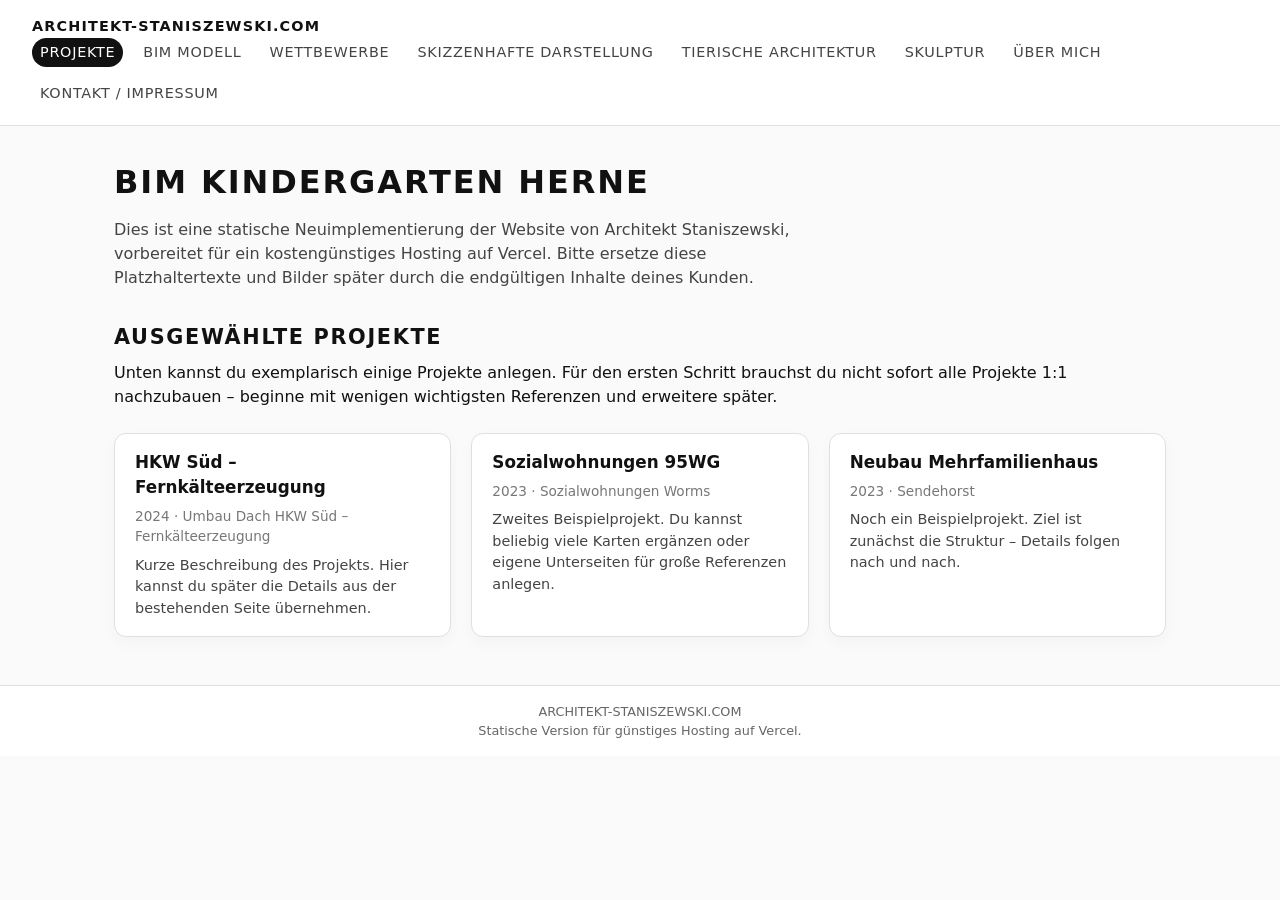
==== index.html @ b16081bb "Initial static site" ====
<!DOCTYPE html>
<html lang="de">
<head>
  <meta charset="UTF-8" />
  <meta name="viewport" content="width=device-width, initial-scale=1" />
  <title>Architekt Staniszewski – BIM Kindergarten Herne</title>
  <link rel="stylesheet" href="styles.css" />
</head>
<body>
  <header class="site-header">
    <div class="logo">ARCHITEKT-STANISZEWSKI.COM</div>
    <nav class="main-nav">
      <a href="index.html" class="active">Projekte</a>
      <a href="bim-modell.html">BIM Modell</a>
      <a href="wettbewerbe.html">Wettbewerbe</a>
      <a href="skizzenhafte-darstellung.html">Skizzenhafte Darstellung</a>
      <a href="tierische-architektur.html">Tierische Architektur</a>
      <a href="skulptur.html">Skulptur</a>
      <a href="ueber-mich.html">Über mich</a>
      <a href="kontakt-impressum.html">Kontakt / Impressum</a>
    </nav>
  </header>

  <main class="content">
    <section class="hero">
      <h1>BIM Kindergarten Herne</h1>
      <p>
        Dies ist eine statische Neuimplementierung der Website von Architekt
        Staniszewski, vorbereitet für ein kostengünstiges Hosting auf Vercel.
        Bitte ersetze diese Platzhaltertexte und Bilder später durch die
        endgültigen Inhalte deines Kunden.
      </p>
    </section>

    <section class="projects-intro">
      <h2>Ausgewählte Projekte</h2>
      <p>
        Unten kannst du exemplarisch einige Projekte anlegen. Für den ersten
        Schritt brauchst du nicht sofort alle Projekte 1:1 nachzubauen – beginne
        mit wenigen wichtigsten Referenzen und erweitere später.
      </p>
    </section>

    <section class="projects-grid">
      <article class="project-card">
        <h3>HKW Süd – Fernkälteerzeugung</h3>
        <p class="project-meta">2024 · Umbau Dach HKW Süd – Fernkälteerzeugung</p>
        <p class="project-description">
          Kurze Beschreibung des Projekts. Hier kannst du später die Details
          aus der bestehenden Seite übernehmen.
        </p>
      </article>

      <article class="project-card">
        <h3>Sozialwohnungen 95WG</h3>
        <p class="project-meta">2023 · Sozialwohnungen Worms</p>
        <p class="project-description">
          Zweites Beispielprojekt. Du kannst beliebig viele Karten ergänzen oder
          eigene Unterseiten für große Referenzen anlegen.
        </p>
      </article>

      <article class="project-card">
        <h3>Neubau Mehrfamilienhaus</h3>
        <p class="project-meta">2023 · Sendehorst</p>
        <p class="project-description">
          Noch ein Beispielprojekt. Ziel ist zunächst die Struktur – Details
          folgen nach und nach.
        </p>
      </article>
    </section>
  </main>

  <footer class="site-footer">
    <p>ARCHITEKT-STANISZEWSKI.COM</p>
    <p>Statische Version für günstiges Hosting auf Vercel.</p>
  </footer>
</body>
</html>
---- styles.css ----
* {
  box-sizing: border-box;
  margin: 0;
  padding: 0;
}

body {
  font-family: system-ui, -apple-system, BlinkMacSystemFont, "Segoe UI", sans-serif;
  line-height: 1.5;
  color: #111;
  background: #fafafa;
}

.site-header {
  display: flex;
  flex-wrap: wrap;
  align-items: center;
  justify-content: space-between;
  padding: 1rem 2rem;
  background: #ffffff;
  border-bottom: 1px solid #e0e0e0;
  position: sticky;
  top: 0;
  z-index: 50;
}

.logo {
  font-weight: 700;
  letter-spacing: 0.08em;
  font-size: 0.9rem;
}

.main-nav {
  display: flex;
  flex-wrap: wrap;
  gap: 0.75rem;
}

.main-nav a {
  text-decoration: none;
  color: #444;
  font-size: 0.9rem;
  text-transform: uppercase;
  letter-spacing: 0.05em;
  padding: 0.25rem 0.5rem;
  border-radius: 999px;
  transition: background 0.15s ease, color 0.15s ease;
}

.main-nav a:hover {
  background: #111;
  color: #fff;
}

.main-nav a.active {
  background: #111;
  color: #fff;
}

.content {
  max-width: 1100px;
  margin: 2rem auto 3rem;
  padding: 0 1.5rem;
}

.hero {
  margin-bottom: 2rem;
}

.hero h1 {
  font-size: 2rem;
  margin-bottom: 0.75rem;
  text-transform: uppercase;
  letter-spacing: 0.06em;
}

.hero p {
  max-width: 700px;
  color: #444;
}

.projects-intro {
  margin-bottom: 1.5rem;
}

.projects-intro h2 {
  font-size: 1.3rem;
  margin-bottom: 0.5rem;
  text-transform: uppercase;
  letter-spacing: 0.08em;
}

.projects-grid {
  display: grid;
  grid-template-columns: repeat(auto-fit, minmax(260px, 1fr));
  gap: 1.25rem;
}

.project-card {
  background: #ffffff;
  border-radius: 0.75rem;
  padding: 1rem 1.25rem;
  border: 1px solid #e0e0e0;
  box-shadow: 0 6px 16px rgba(0, 0, 0, 0.03);
}

.project-card h3 {
  font-size: 1.05rem;
  margin-bottom: 0.35rem;
}

.project-meta {
  font-size: 0.85rem;
  color: #777;
  margin-bottom: 0.5rem;
}

.project-description {
  font-size: 0.9rem;
  color: #444;
}

.site-footer {
  border-top: 1px solid #e0e0e0;
  padding: 1rem 2rem;
  text-align: center;
  font-size: 0.8rem;
  color: #666;
  background: #ffffff;
}

@media (max-width: 700px) {
  .site-header {
    flex-direction: column;
    align-items: flex-start;
    gap: 0.75rem;
  }

  .content {
    padding: 0 1rem;
  }
}
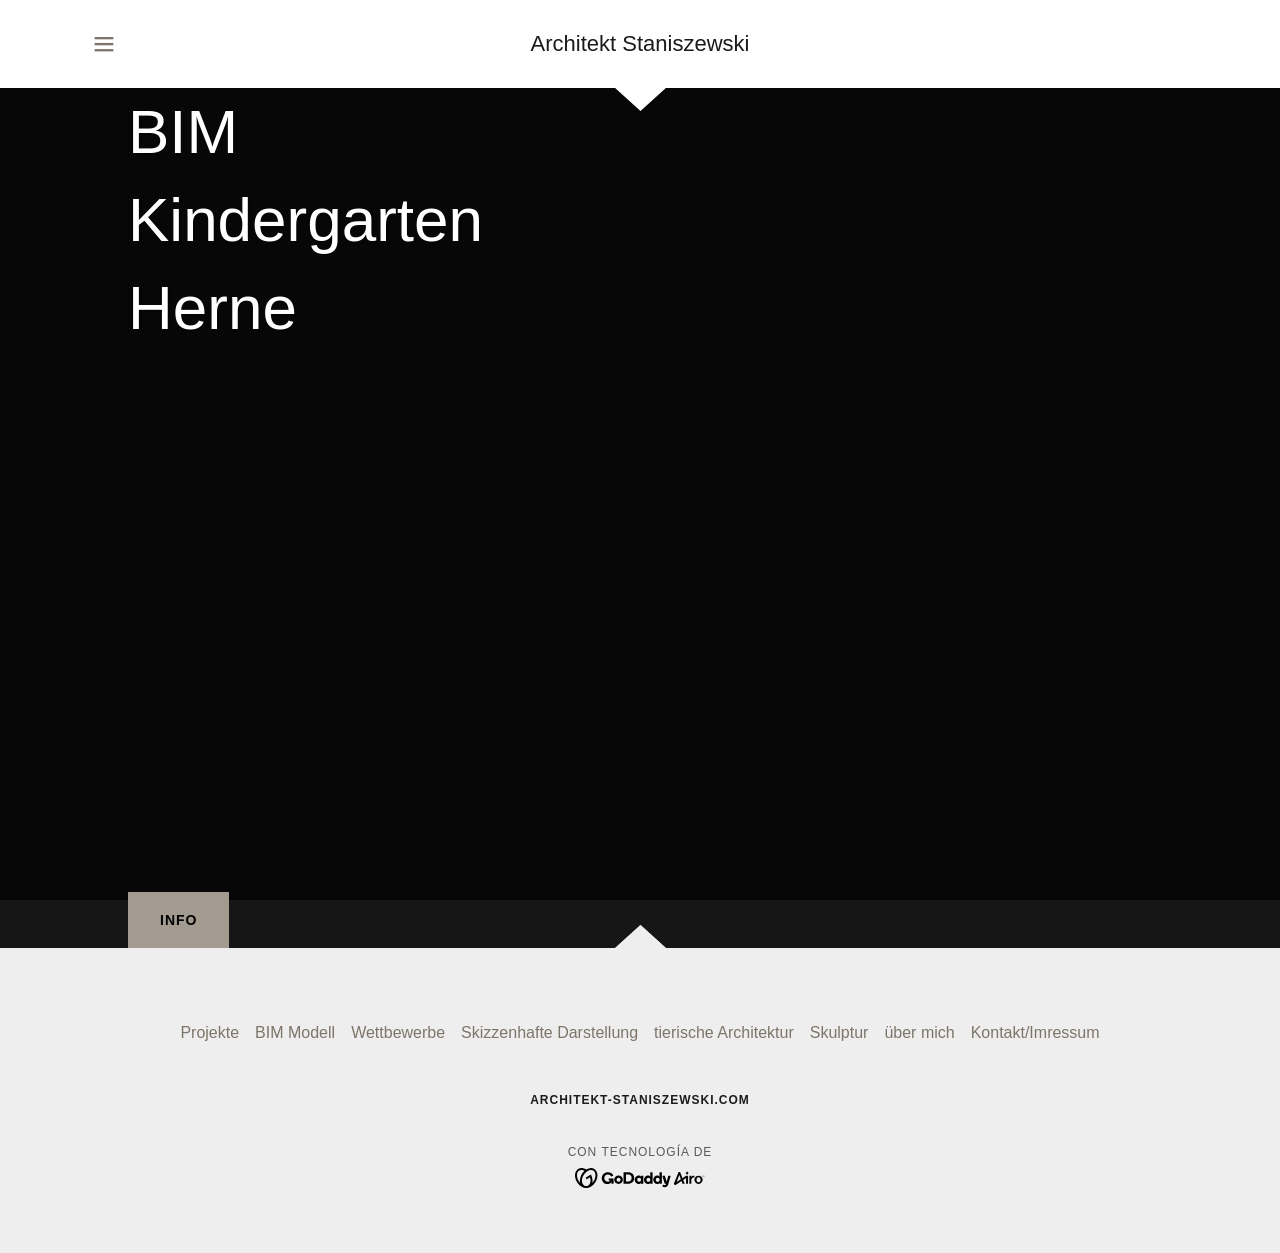
==== commit f1f035f1: "Exact GoDaddy copy: all 11 pages with fixed nav links, hash fragments, removed manifest" ====
--- a/index.html
+++ b/index.html
@@ -1,79 +1,563 @@
-<!DOCTYPE html>
-<html lang="de">
-<head>
-  <meta charset="UTF-8" />
-  <meta name="viewport" content="width=device-width, initial-scale=1" />
-  <title>Architekt Staniszewski – BIM Kindergarten Herne</title>
-  <link rel="stylesheet" href="styles.css" />
-</head>
-<body>
-  <header class="site-header">
-    <div class="logo">ARCHITEKT-STANISZEWSKI.COM</div>
-    <nav class="main-nav">
-      <a href="index.html" class="active">Projekte</a>
-      <a href="bim-modell.html">BIM Modell</a>
-      <a href="wettbewerbe.html">Wettbewerbe</a>
-      <a href="skizzenhafte-darstellung.html">Skizzenhafte Darstellung</a>
-      <a href="tierische-architektur.html">Tierische Architektur</a>
-      <a href="skulptur.html">Skulptur</a>
-      <a href="ueber-mich.html">Über mich</a>
-      <a href="kontakt-impressum.html">Kontakt / Impressum</a>
-    </nav>
-  </header>
-
-  <main class="content">
-    <section class="hero">
-      <h1>BIM Kindergarten Herne</h1>
-      <p>
-        Dies ist eine statische Neuimplementierung der Website von Architekt
-        Staniszewski, vorbereitet für ein kostengünstiges Hosting auf Vercel.
-        Bitte ersetze diese Platzhaltertexte und Bilder später durch die
-        endgültigen Inhalte deines Kunden.
-      </p>
-    </section>
-
-    <section class="projects-intro">
-      <h2>Ausgewählte Projekte</h2>
-      <p>
-        Unten kannst du exemplarisch einige Projekte anlegen. Für den ersten
-        Schritt brauchst du nicht sofort alle Projekte 1:1 nachzubauen – beginne
-        mit wenigen wichtigsten Referenzen und erweitere später.
-      </p>
-    </section>
-
-    <section class="projects-grid">
-      <article class="project-card">
-        <h3>HKW Süd – Fernkälteerzeugung</h3>
-        <p class="project-meta">2024 · Umbau Dach HKW Süd – Fernkälteerzeugung</p>
-        <p class="project-description">
-          Kurze Beschreibung des Projekts. Hier kannst du später die Details
-          aus der bestehenden Seite übernehmen.
-        </p>
-      </article>
-
-      <article class="project-card">
-        <h3>Sozialwohnungen 95WG</h3>
-        <p class="project-meta">2023 · Sozialwohnungen Worms</p>
-        <p class="project-description">
-          Zweites Beispielprojekt. Du kannst beliebig viele Karten ergänzen oder
-          eigene Unterseiten für große Referenzen anlegen.
-        </p>
-      </article>
-
-      <article class="project-card">
-        <h3>Neubau Mehrfamilienhaus</h3>
-        <p class="project-meta">2023 · Sendehorst</p>
-        <p class="project-description">
-          Noch ein Beispielprojekt. Ziel ist zunächst die Struktur – Details
-          folgen nach und nach.
-        </p>
-      </article>
-    </section>
-  </main>
-
-  <footer class="site-footer">
-    <p>ARCHITEKT-STANISZEWSKI.COM</p>
-    <p>Statische Version für günstiges Hosting auf Vercel.</p>
-  </footer>
-</body>
-</html>
+<!DOCTYPE html><html lang="es-ES"><head><link rel="icon" href="//img1.wsimg.com/isteam/ip/f9594e06-987f-47bd-8478-081e8363dd41/favicon/66b28537-8ebb-4f25-be2c-9a5415db8429.jpg/:/rs=w:16,h:16,m" sizes="16x16"/><link rel="icon" href="//img1.wsimg.com/isteam/ip/f9594e06-987f-47bd-8478-081e8363dd41/favicon/66b28537-8ebb-4f25-be2c-9a5415db8429.jpg/:/rs=w:24,h:24,m" sizes="24x24"/><link rel="icon" href="//img1.wsimg.com/isteam/ip/f9594e06-987f-47bd-8478-081e8363dd41/favicon/66b28537-8ebb-4f25-be2c-9a5415db8429.jpg/:/rs=w:32,h:32,m" sizes="32x32"/><link rel="icon" href="//img1.wsimg.com/isteam/ip/f9594e06-987f-47bd-8478-081e8363dd41/favicon/66b28537-8ebb-4f25-be2c-9a5415db8429.jpg/:/rs=w:48,h:48,m" sizes="48x48"/><link rel="icon" href="//img1.wsimg.com/isteam/ip/f9594e06-987f-47bd-8478-081e8363dd41/favicon/66b28537-8ebb-4f25-be2c-9a5415db8429.jpg/:/rs=w:64,h:64,m" sizes="64x64"/><meta charSet="utf-8"/><meta http-equiv="X-UA-Compatible" content="IE=edge"/><meta name="viewport" content="width=device-width, initial-scale=1"/><title>Architekt- architekt-staniszewski.com</title><meta name="description" content="Architekt, Bildhauer, Zeichner"/><meta name="author" content="architekt-staniszewski.com"/><meta name="generator" content="Starfield Technologies; Go Daddy Website Builder 8.0.0000"/><link rel="apple-touch-icon" sizes="57x57" href="//img1.wsimg.com/isteam/ip/f9594e06-987f-47bd-8478-081e8363dd41/favicon/66b28537-8ebb-4f25-be2c-9a5415db8429.jpg/:/rs=w:57,h:57,m"/><link rel="apple-touch-icon" sizes="60x60" href="//img1.wsimg.com/isteam/ip/f9594e06-987f-47bd-8478-081e8363dd41/favicon/66b28537-8ebb-4f25-be2c-9a5415db8429.jpg/:/rs=w:60,h:60,m"/><link rel="apple-touch-icon" sizes="72x72" href="//img1.wsimg.com/isteam/ip/f9594e06-987f-47bd-8478-081e8363dd41/favicon/66b28537-8ebb-4f25-be2c-9a5415db8429.jpg/:/rs=w:72,h:72,m"/><link rel="apple-touch-icon" sizes="114x114" href="//img1.wsimg.com/isteam/ip/f9594e06-987f-47bd-8478-081e8363dd41/favicon/66b28537-8ebb-4f25-be2c-9a5415db8429.jpg/:/rs=w:114,h:114,m"/><link rel="apple-touch-icon" sizes="120x120" href="//img1.wsimg.com/isteam/ip/f9594e06-987f-47bd-8478-081e8363dd41/favicon/66b28537-8ebb-4f25-be2c-9a5415db8429.jpg/:/rs=w:120,h:120,m"/><link rel="apple-touch-icon" sizes="144x144" href="//img1.wsimg.com/isteam/ip/f9594e06-987f-47bd-8478-081e8363dd41/favicon/66b28537-8ebb-4f25-be2c-9a5415db8429.jpg/:/rs=w:144,h:144,m"/><link rel="apple-touch-icon" sizes="152x152" href="//img1.wsimg.com/isteam/ip/f9594e06-987f-47bd-8478-081e8363dd41/favicon/66b28537-8ebb-4f25-be2c-9a5415db8429.jpg/:/rs=w:152,h:152,m"/><link rel="apple-touch-icon" sizes="180x180" href="//img1.wsimg.com/isteam/ip/f9594e06-987f-47bd-8478-081e8363dd41/favicon/66b28537-8ebb-4f25-be2c-9a5415db8429.jpg/:/rs=w:180,h:180,m"/><meta property="og:url" content="https://architekt-staniszewski.com/%2B"/>
+<meta property="og:site_name" content="Architekt Staniszewski"/>
+<meta property="og:title" content="Architekt Staniszewski"/>
+<meta property="og:description" content="Architekt, Bildhauer, Zeichner"/>
+<meta property="og:type" content="website"/>
+<meta property="og:image" content="https://img1.wsimg.com/isteam/ip/f9594e06-987f-47bd-8478-081e8363dd41/WIDOK%20Z%20G%C3%83%C2%93RY%20Z%20PRZEZROCZYSTOSCIA.png"/>
+<meta property="og:locale" content="es_ES"/>
+<meta name="twitter:card" content="summary"/>
+<meta name="twitter:title" content="Architekt Staniszewski"/>
+<meta name="twitter:description" content="BIM Kindergarten Herne
+
+
+
+
+
+
+"/>
+<meta name="twitter:image" content="https://img1.wsimg.com/isteam/ip/f9594e06-987f-47bd-8478-081e8363dd41/WIDOK%20Z%20G%C3%83%C2%93RY%20Z%20PRZEZROCZYSTOSCIA.png"/>
+<meta name="twitter:image:alt" content="Architekt Staniszewski"/>
+<meta name="theme-color" content="#a39b90"/><style data-inline-fonts>/* cyrillic-ext */
+@font-face {
+  font-family: 'Fjalla One';
+  font-style: normal;
+  font-weight: 400;
+  font-display: swap;
+  src: url(https://img1.wsimg.com/gfonts/s/fjallaone/v16/Yq6R-LCAWCX3-6Ky7FAFrOx6kigt.woff2) format('woff2');
+  unicode-range: U+0460-052F, U+1C80-1C8A, U+20B4, U+2DE0-2DFF, U+A640-A69F, U+FE2E-FE2F;
+}
+/* vietnamese */
+@font-face {
+  font-family: 'Fjalla One';
+  font-style: normal;
+  font-weight: 400;
+  font-display: swap;
+  src: url(https://img1.wsimg.com/gfonts/s/fjallaone/v16/Yq6R-LCAWCX3-6Ky7FAFrO56kigt.woff2) format('woff2');
+  unicode-range: U+0102-0103, U+0110-0111, U+0128-0129, U+0168-0169, U+01A0-01A1, U+01AF-01B0, U+0300-0301, U+0303-0304, U+0308-0309, U+0323, U+0329, U+1EA0-1EF9, U+20AB;
+}
+/* latin-ext */
+@font-face {
+  font-family: 'Fjalla One';
+  font-style: normal;
+  font-weight: 400;
+  font-display: swap;
+  src: url(https://img1.wsimg.com/gfonts/s/fjallaone/v16/Yq6R-LCAWCX3-6Ky7FAFrO96kigt.woff2) format('woff2');
+  unicode-range: U+0100-02BA, U+02BD-02C5, U+02C7-02CC, U+02CE-02D7, U+02DD-02FF, U+0304, U+0308, U+0329, U+1D00-1DBF, U+1E00-1E9F, U+1EF2-1EFF, U+2020, U+20A0-20AB, U+20AD-20C0, U+2113, U+2C60-2C7F, U+A720-A7FF;
+}
+/* latin */
+@font-face {
+  font-family: 'Fjalla One';
+  font-style: normal;
+  font-weight: 400;
+  font-display: swap;
+  src: url(https://img1.wsimg.com/gfonts/s/fjallaone/v16/Yq6R-LCAWCX3-6Ky7FAFrOF6kg.woff2) format('woff2');
+  unicode-range: U+0000-00FF, U+0131, U+0152-0153, U+02BB-02BC, U+02C6, U+02DA, U+02DC, U+0304, U+0308, U+0329, U+2000-206F, U+20AC, U+2122, U+2191, U+2193, U+2212, U+2215, U+FEFF, U+FFFD;
+}
+
+/* cyrillic-ext */
+@font-face {
+  font-family: 'Source Sans Pro';
+  font-style: italic;
+  font-weight: 300;
+  font-display: swap;
+  src: url(https://img1.wsimg.com/gfonts/s/sourcesanspro/v23/6xKwdSBYKcSV-LCoeQqfX1RYOo3qPZZMkidh18Smxg.woff2) format('woff2');
+  unicode-range: U+0460-052F, U+1C80-1C8A, U+20B4, U+2DE0-2DFF, U+A640-A69F, U+FE2E-FE2F;
+}
+/* cyrillic */
+@font-face {
+  font-family: 'Source Sans Pro';
+  font-style: italic;
+  font-weight: 300;
+  font-display: swap;
+  src: url(https://img1.wsimg.com/gfonts/s/sourcesanspro/v23/6xKwdSBYKcSV-LCoeQqfX1RYOo3qPZZMkido18Smxg.woff2) format('woff2');
+  unicode-range: U+0301, U+0400-045F, U+0490-0491, U+04B0-04B1, U+2116;
+}
+/* greek-ext */
+@font-face {
+  font-family: 'Source Sans Pro';
+  font-style: italic;
+  font-weight: 300;
+  font-display: swap;
+  src: url(https://img1.wsimg.com/gfonts/s/sourcesanspro/v23/6xKwdSBYKcSV-LCoeQqfX1RYOo3qPZZMkidg18Smxg.woff2) format('woff2');
+  unicode-range: U+1F00-1FFF;
+}
+/* greek */
+@font-face {
+  font-family: 'Source Sans Pro';
+  font-style: italic;
+  font-weight: 300;
+  font-display: swap;
+  src: url(https://img1.wsimg.com/gfonts/s/sourcesanspro/v23/6xKwdSBYKcSV-LCoeQqfX1RYOo3qPZZMkidv18Smxg.woff2) format('woff2');
+  unicode-range: U+0370-0377, U+037A-037F, U+0384-038A, U+038C, U+038E-03A1, U+03A3-03FF;
+}
+/* vietnamese */
+@font-face {
+  font-family: 'Source Sans Pro';
+  font-style: italic;
+  font-weight: 300;
+  font-display: swap;
+  src: url(https://img1.wsimg.com/gfonts/s/sourcesanspro/v23/6xKwdSBYKcSV-LCoeQqfX1RYOo3qPZZMkidj18Smxg.woff2) format('woff2');
+  unicode-range: U+0102-0103, U+0110-0111, U+0128-0129, U+0168-0169, U+01A0-01A1, U+01AF-01B0, U+0300-0301, U+0303-0304, U+0308-0309, U+0323, U+0329, U+1EA0-1EF9, U+20AB;
+}
+/* latin-ext */
+@font-face {
+  font-family: 'Source Sans Pro';
+  font-style: italic;
+  font-weight: 300;
+  font-display: swap;
+  src: url(https://img1.wsimg.com/gfonts/s/sourcesanspro/v23/6xKwdSBYKcSV-LCoeQqfX1RYOo3qPZZMkidi18Smxg.woff2) format('woff2');
+  unicode-range: U+0100-02BA, U+02BD-02C5, U+02C7-02CC, U+02CE-02D7, U+02DD-02FF, U+0304, U+0308, U+0329, U+1D00-1DBF, U+1E00-1E9F, U+1EF2-1EFF, U+2020, U+20A0-20AB, U+20AD-20C0, U+2113, U+2C60-2C7F, U+A720-A7FF;
+}
+/* latin */
+@font-face {
+  font-family: 'Source Sans Pro';
+  font-style: italic;
+  font-weight: 300;
+  font-display: swap;
+  src: url(https://img1.wsimg.com/gfonts/s/sourcesanspro/v23/6xKwdSBYKcSV-LCoeQqfX1RYOo3qPZZMkids18Q.woff2) format('woff2');
+  unicode-range: U+0000-00FF, U+0131, U+0152-0153, U+02BB-02BC, U+02C6, U+02DA, U+02DC, U+0304, U+0308, U+0329, U+2000-206F, U+20AC, U+2122, U+2191, U+2193, U+2212, U+2215, U+FEFF, U+FFFD;
+}
+/* cyrillic-ext */
+@font-face {
+  font-family: 'Source Sans Pro';
+  font-style: italic;
+  font-weight: 400;
+  font-display: swap;
+  src: url(https://img1.wsimg.com/gfonts/s/sourcesanspro/v23/6xK1dSBYKcSV-LCoeQqfX1RYOo3qPZ7qsDJT9g.woff2) format('woff2');
+  unicode-range: U+0460-052F, U+1C80-1C8A, U+20B4, U+2DE0-2DFF, U+A640-A69F, U+FE2E-FE2F;
+}
+/* cyrillic */
+@font-face {
+  font-family: 'Source Sans Pro';
+  font-style: italic;
+  font-weight: 400;
+  font-display: swap;
+  src: url(https://img1.wsimg.com/gfonts/s/sourcesanspro/v23/6xK1dSBYKcSV-LCoeQqfX1RYOo3qPZ7jsDJT9g.woff2) format('woff2');
+  unicode-range: U+0301, U+0400-045F, U+0490-0491, U+04B0-04B1, U+2116;
+}
+/* greek-ext */
+@font-face {
+  font-family: 'Source Sans Pro';
+  font-style: italic;
+  font-weight: 400;
+  font-display: swap;
+  src: url(https://img1.wsimg.com/gfonts/s/sourcesanspro/v23/6xK1dSBYKcSV-LCoeQqfX1RYOo3qPZ7rsDJT9g.woff2) format('woff2');
+  unicode-range: U+1F00-1FFF;
+}
+/* greek */
+@font-face {
+  font-family: 'Source Sans Pro';
+  font-style: italic;
+  font-weight: 400;
+  font-display: swap;
+  src: url(https://img1.wsimg.com/gfonts/s/sourcesanspro/v23/6xK1dSBYKcSV-LCoeQqfX1RYOo3qPZ7ksDJT9g.woff2) format('woff2');
+  unicode-range: U+0370-0377, U+037A-037F, U+0384-038A, U+038C, U+038E-03A1, U+03A3-03FF;
+}
+/* vietnamese */
+@font-face {
+  font-family: 'Source Sans Pro';
+  font-style: italic;
+  font-weight: 400;
+  font-display: swap;
+  src: url(https://img1.wsimg.com/gfonts/s/sourcesanspro/v23/6xK1dSBYKcSV-LCoeQqfX1RYOo3qPZ7osDJT9g.woff2) format('woff2');
+  unicode-range: U+0102-0103, U+0110-0111, U+0128-0129, U+0168-0169, U+01A0-01A1, U+01AF-01B0, U+0300-0301, U+0303-0304, U+0308-0309, U+0323, U+0329, U+1EA0-1EF9, U+20AB;
+}
+/* latin-ext */
+@font-face {
+  font-family: 'Source Sans Pro';
+  font-style: italic;
+  font-weight: 400;
+  font-display: swap;
+  src: url(https://img1.wsimg.com/gfonts/s/sourcesanspro/v23/6xK1dSBYKcSV-LCoeQqfX1RYOo3qPZ7psDJT9g.woff2) format('woff2');
+  unicode-range: U+0100-02BA, U+02BD-02C5, U+02C7-02CC, U+02CE-02D7, U+02DD-02FF, U+0304, U+0308, U+0329, U+1D00-1DBF, U+1E00-1E9F, U+1EF2-1EFF, U+2020, U+20A0-20AB, U+20AD-20C0, U+2113, U+2C60-2C7F, U+A720-A7FF;
+}
+/* latin */
+@font-face {
+  font-family: 'Source Sans Pro';
+  font-style: italic;
+  font-weight: 400;
+  font-display: swap;
+  src: url(https://img1.wsimg.com/gfonts/s/sourcesanspro/v23/6xK1dSBYKcSV-LCoeQqfX1RYOo3qPZ7nsDI.woff2) format('woff2');
+  unicode-range: U+0000-00FF, U+0131, U+0152-0153, U+02BB-02BC, U+02C6, U+02DA, U+02DC, U+0304, U+0308, U+0329, U+2000-206F, U+20AC, U+2122, U+2191, U+2193, U+2212, U+2215, U+FEFF, U+FFFD;
+}
+/* cyrillic-ext */
+@font-face {
+  font-family: 'Source Sans Pro';
+  font-style: italic;
+  font-weight: 700;
+  font-display: swap;
+  src: url(https://img1.wsimg.com/gfonts/s/sourcesanspro/v23/6xKwdSBYKcSV-LCoeQqfX1RYOo3qPZZclSdh18Smxg.woff2) format('woff2');
+  unicode-range: U+0460-052F, U+1C80-1C8A, U+20B4, U+2DE0-2DFF, U+A640-A69F, U+FE2E-FE2F;
+}
+/* cyrillic */
+@font-face {
+  font-family: 'Source Sans Pro';
+  font-style: italic;
+  font-weight: 700;
+  font-display: swap;
+  src: url(https://img1.wsimg.com/gfonts/s/sourcesanspro/v23/6xKwdSBYKcSV-LCoeQqfX1RYOo3qPZZclSdo18Smxg.woff2) format('woff2');
+  unicode-range: U+0301, U+0400-045F, U+0490-0491, U+04B0-04B1, U+2116;
+}
+/* greek-ext */
+@font-face {
+  font-family: 'Source Sans Pro';
+  font-style: italic;
+  font-weight: 700;
+  font-display: swap;
+  src: url(https://img1.wsimg.com/gfonts/s/sourcesanspro/v23/6xKwdSBYKcSV-LCoeQqfX1RYOo3qPZZclSdg18Smxg.woff2) format('woff2');
+  unicode-range: U+1F00-1FFF;
+}
+/* greek */
+@font-face {
+  font-family: 'Source Sans Pro';
+  font-style: italic;
+  font-weight: 700;
+  font-display: swap;
+  src: url(https://img1.wsimg.com/gfonts/s/sourcesanspro/v23/6xKwdSBYKcSV-LCoeQqfX1RYOo3qPZZclSdv18Smxg.woff2) format('woff2');
+  unicode-range: U+0370-0377, U+037A-037F, U+0384-038A, U+038C, U+038E-03A1, U+03A3-03FF;
+}
+/* vietnamese */
+@font-face {
+  font-family: 'Source Sans Pro';
+  font-style: italic;
+  font-weight: 700;
+  font-display: swap;
+  src: url(https://img1.wsimg.com/gfonts/s/sourcesanspro/v23/6xKwdSBYKcSV-LCoeQqfX1RYOo3qPZZclSdj18Smxg.woff2) format('woff2');
+  unicode-range: U+0102-0103, U+0110-0111, U+0128-0129, U+0168-0169, U+01A0-01A1, U+01AF-01B0, U+0300-0301, U+0303-0304, U+0308-0309, U+0323, U+0329, U+1EA0-1EF9, U+20AB;
+}
+/* latin-ext */
+@font-face {
+  font-family: 'Source Sans Pro';
+  font-style: italic;
+  font-weight: 700;
+  font-display: swap;
+  src: url(https://img1.wsimg.com/gfonts/s/sourcesanspro/v23/6xKwdSBYKcSV-LCoeQqfX1RYOo3qPZZclSdi18Smxg.woff2) format('woff2');
+  unicode-range: U+0100-02BA, U+02BD-02C5, U+02C7-02CC, U+02CE-02D7, U+02DD-02FF, U+0304, U+0308, U+0329, U+1D00-1DBF, U+1E00-1E9F, U+1EF2-1EFF, U+2020, U+20A0-20AB, U+20AD-20C0, U+2113, U+2C60-2C7F, U+A720-A7FF;
+}
+/* latin */
+@font-face {
+  font-family: 'Source Sans Pro';
+  font-style: italic;
+  font-weight: 700;
+  font-display: swap;
+  src: url(https://img1.wsimg.com/gfonts/s/sourcesanspro/v23/6xKwdSBYKcSV-LCoeQqfX1RYOo3qPZZclSds18Q.woff2) format('woff2');
+  unicode-range: U+0000-00FF, U+0131, U+0152-0153, U+02BB-02BC, U+02C6, U+02DA, U+02DC, U+0304, U+0308, U+0329, U+2000-206F, U+20AC, U+2122, U+2191, U+2193, U+2212, U+2215, U+FEFF, U+FFFD;
+}
+/* cyrillic-ext */
+@font-face {
+  font-family: 'Source Sans Pro';
+  font-style: normal;
+  font-weight: 300;
+  font-display: swap;
+  src: url(https://img1.wsimg.com/gfonts/s/sourcesanspro/v23/6xKydSBYKcSV-LCoeQqfX1RYOo3ik4zwmhduz8A.woff2) format('woff2');
+  unicode-range: U+0460-052F, U+1C80-1C8A, U+20B4, U+2DE0-2DFF, U+A640-A69F, U+FE2E-FE2F;
+}
+/* cyrillic */
+@font-face {
+  font-family: 'Source Sans Pro';
+  font-style: normal;
+  font-weight: 300;
+  font-display: swap;
+  src: url(https://img1.wsimg.com/gfonts/s/sourcesanspro/v23/6xKydSBYKcSV-LCoeQqfX1RYOo3ik4zwkxduz8A.woff2) format('woff2');
+  unicode-range: U+0301, U+0400-045F, U+0490-0491, U+04B0-04B1, U+2116;
+}
+/* greek-ext */
+@font-face {
+  font-family: 'Source Sans Pro';
+  font-style: normal;
+  font-weight: 300;
+  font-display: swap;
+  src: url(https://img1.wsimg.com/gfonts/s/sourcesanspro/v23/6xKydSBYKcSV-LCoeQqfX1RYOo3ik4zwmxduz8A.woff2) format('woff2');
+  unicode-range: U+1F00-1FFF;
+}
+/* greek */
+@font-face {
+  font-family: 'Source Sans Pro';
+  font-style: normal;
+  font-weight: 300;
+  font-display: swap;
+  src: url(https://img1.wsimg.com/gfonts/s/sourcesanspro/v23/6xKydSBYKcSV-LCoeQqfX1RYOo3ik4zwlBduz8A.woff2) format('woff2');
+  unicode-range: U+0370-0377, U+037A-037F, U+0384-038A, U+038C, U+038E-03A1, U+03A3-03FF;
+}
+/* vietnamese */
+@font-face {
+  font-family: 'Source Sans Pro';
+  font-style: normal;
+  font-weight: 300;
+  font-display: swap;
+  src: url(https://img1.wsimg.com/gfonts/s/sourcesanspro/v23/6xKydSBYKcSV-LCoeQqfX1RYOo3ik4zwmBduz8A.woff2) format('woff2');
+  unicode-range: U+0102-0103, U+0110-0111, U+0128-0129, U+0168-0169, U+01A0-01A1, U+01AF-01B0, U+0300-0301, U+0303-0304, U+0308-0309, U+0323, U+0329, U+1EA0-1EF9, U+20AB;
+}
+/* latin-ext */
+@font-face {
+  font-family: 'Source Sans Pro';
+  font-style: normal;
+  font-weight: 300;
+  font-display: swap;
+  src: url(https://img1.wsimg.com/gfonts/s/sourcesanspro/v23/6xKydSBYKcSV-LCoeQqfX1RYOo3ik4zwmRduz8A.woff2) format('woff2');
+  unicode-range: U+0100-02BA, U+02BD-02C5, U+02C7-02CC, U+02CE-02D7, U+02DD-02FF, U+0304, U+0308, U+0329, U+1D00-1DBF, U+1E00-1E9F, U+1EF2-1EFF, U+2020, U+20A0-20AB, U+20AD-20C0, U+2113, U+2C60-2C7F, U+A720-A7FF;
+}
+/* latin */
+@font-face {
+  font-family: 'Source Sans Pro';
+  font-style: normal;
+  font-weight: 300;
+  font-display: swap;
+  src: url(https://img1.wsimg.com/gfonts/s/sourcesanspro/v23/6xKydSBYKcSV-LCoeQqfX1RYOo3ik4zwlxdu.woff2) format('woff2');
+  unicode-range: U+0000-00FF, U+0131, U+0152-0153, U+02BB-02BC, U+02C6, U+02DA, U+02DC, U+0304, U+0308, U+0329, U+2000-206F, U+20AC, U+2122, U+2191, U+2193, U+2212, U+2215, U+FEFF, U+FFFD;
+}
+/* cyrillic-ext */
+@font-face {
+  font-family: 'Source Sans Pro';
+  font-style: normal;
+  font-weight: 400;
+  font-display: swap;
+  src: url(https://img1.wsimg.com/gfonts/s/sourcesanspro/v23/6xK3dSBYKcSV-LCoeQqfX1RYOo3qNa7lqDY.woff2) format('woff2');
+  unicode-range: U+0460-052F, U+1C80-1C8A, U+20B4, U+2DE0-2DFF, U+A640-A69F, U+FE2E-FE2F;
+}
+/* cyrillic */
+@font-face {
+  font-family: 'Source Sans Pro';
+  font-style: normal;
+  font-weight: 400;
+  font-display: swap;
+  src: url(https://img1.wsimg.com/gfonts/s/sourcesanspro/v23/6xK3dSBYKcSV-LCoeQqfX1RYOo3qPK7lqDY.woff2) format('woff2');
+  unicode-range: U+0301, U+0400-045F, U+0490-0491, U+04B0-04B1, U+2116;
+}
+/* greek-ext */
+@font-face {
+  font-family: 'Source Sans Pro';
+  font-style: normal;
+  font-weight: 400;
+  font-display: swap;
+  src: url(https://img1.wsimg.com/gfonts/s/sourcesanspro/v23/6xK3dSBYKcSV-LCoeQqfX1RYOo3qNK7lqDY.woff2) format('woff2');
+  unicode-range: U+1F00-1FFF;
+}
+/* greek */
+@font-face {
+  font-family: 'Source Sans Pro';
+  font-style: normal;
+  font-weight: 400;
+  font-display: swap;
+  src: url(https://img1.wsimg.com/gfonts/s/sourcesanspro/v23/6xK3dSBYKcSV-LCoeQqfX1RYOo3qO67lqDY.woff2) format('woff2');
+  unicode-range: U+0370-0377, U+037A-037F, U+0384-038A, U+038C, U+038E-03A1, U+03A3-03FF;
+}
+/* vietnamese */
+@font-face {
+  font-family: 'Source Sans Pro';
+  font-style: normal;
+  font-weight: 400;
+  font-display: swap;
+  src: url(https://img1.wsimg.com/gfonts/s/sourcesanspro/v23/6xK3dSBYKcSV-LCoeQqfX1RYOo3qN67lqDY.woff2) format('woff2');
+  unicode-range: U+0102-0103, U+0110-0111, U+0128-0129, U+0168-0169, U+01A0-01A1, U+01AF-01B0, U+0300-0301, U+0303-0304, U+0308-0309, U+0323, U+0329, U+1EA0-1EF9, U+20AB;
+}
+/* latin-ext */
+@font-face {
+  font-family: 'Source Sans Pro';
+  font-style: normal;
+  font-weight: 400;
+  font-display: swap;
+  src: url(https://img1.wsimg.com/gfonts/s/sourcesanspro/v23/6xK3dSBYKcSV-LCoeQqfX1RYOo3qNq7lqDY.woff2) format('woff2');
+  unicode-range: U+0100-02BA, U+02BD-02C5, U+02C7-02CC, U+02CE-02D7, U+02DD-02FF, U+0304, U+0308, U+0329, U+1D00-1DBF, U+1E00-1E9F, U+1EF2-1EFF, U+2020, U+20A0-20AB, U+20AD-20C0, U+2113, U+2C60-2C7F, U+A720-A7FF;
+}
+/* latin */
+@font-face {
+  font-family: 'Source Sans Pro';
+  font-style: normal;
+  font-weight: 400;
+  font-display: swap;
+  src: url(https://img1.wsimg.com/gfonts/s/sourcesanspro/v23/6xK3dSBYKcSV-LCoeQqfX1RYOo3qOK7l.woff2) format('woff2');
+  unicode-range: U+0000-00FF, U+0131, U+0152-0153, U+02BB-02BC, U+02C6, U+02DA, U+02DC, U+0304, U+0308, U+0329, U+2000-206F, U+20AC, U+2122, U+2191, U+2193, U+2212, U+2215, U+FEFF, U+FFFD;
+}
+/* cyrillic-ext */
+@font-face {
+  font-family: 'Source Sans Pro';
+  font-style: normal;
+  font-weight: 700;
+  font-display: swap;
+  src: url(https://img1.wsimg.com/gfonts/s/sourcesanspro/v23/6xKydSBYKcSV-LCoeQqfX1RYOo3ig4vwmhduz8A.woff2) format('woff2');
+  unicode-range: U+0460-052F, U+1C80-1C8A, U+20B4, U+2DE0-2DFF, U+A640-A69F, U+FE2E-FE2F;
+}
+/* cyrillic */
+@font-face {
+  font-family: 'Source Sans Pro';
+  font-style: normal;
+  font-weight: 700;
+  font-display: swap;
+  src: url(https://img1.wsimg.com/gfonts/s/sourcesanspro/v23/6xKydSBYKcSV-LCoeQqfX1RYOo3ig4vwkxduz8A.woff2) format('woff2');
+  unicode-range: U+0301, U+0400-045F, U+0490-0491, U+04B0-04B1, U+2116;
+}
+/* greek-ext */
+@font-face {
+  font-family: 'Source Sans Pro';
+  font-style: normal;
+  font-weight: 700;
+  font-display: swap;
+  src: url(https://img1.wsimg.com/gfonts/s/sourcesanspro/v23/6xKydSBYKcSV-LCoeQqfX1RYOo3ig4vwmxduz8A.woff2) format('woff2');
+  unicode-range: U+1F00-1FFF;
+}
+/* greek */
+@font-face {
+  font-family: 'Source Sans Pro';
+  font-style: normal;
+  font-weight: 700;
+  font-display: swap;
+  src: url(https://img1.wsimg.com/gfonts/s/sourcesanspro/v23/6xKydSBYKcSV-LCoeQqfX1RYOo3ig4vwlBduz8A.woff2) format('woff2');
+  unicode-range: U+0370-0377, U+037A-037F, U+0384-038A, U+038C, U+038E-03A1, U+03A3-03FF;
+}
+/* vietnamese */
+@font-face {
+  font-family: 'Source Sans Pro';
+  font-style: normal;
+  font-weight: 700;
+  font-display: swap;
+  src: url(https://img1.wsimg.com/gfonts/s/sourcesanspro/v23/6xKydSBYKcSV-LCoeQqfX1RYOo3ig4vwmBduz8A.woff2) format('woff2');
+  unicode-range: U+0102-0103, U+0110-0111, U+0128-0129, U+0168-0169, U+01A0-01A1, U+01AF-01B0, U+0300-0301, U+0303-0304, U+0308-0309, U+0323, U+0329, U+1EA0-1EF9, U+20AB;
+}
+/* latin-ext */
+@font-face {
+  font-family: 'Source Sans Pro';
+  font-style: normal;
+  font-weight: 700;
+  font-display: swap;
+  src: url(https://img1.wsimg.com/gfonts/s/sourcesanspro/v23/6xKydSBYKcSV-LCoeQqfX1RYOo3ig4vwmRduz8A.woff2) format('woff2');
+  unicode-range: U+0100-02BA, U+02BD-02C5, U+02C7-02CC, U+02CE-02D7, U+02DD-02FF, U+0304, U+0308, U+0329, U+1D00-1DBF, U+1E00-1E9F, U+1EF2-1EFF, U+2020, U+20A0-20AB, U+20AD-20C0, U+2113, U+2C60-2C7F, U+A720-A7FF;
+}
+/* latin */
+@font-face {
+  font-family: 'Source Sans Pro';
+  font-style: normal;
+  font-weight: 700;
+  font-display: swap;
+  src: url(https://img1.wsimg.com/gfonts/s/sourcesanspro/v23/6xKydSBYKcSV-LCoeQqfX1RYOo3ig4vwlxdu.woff2) format('woff2');
+  unicode-range: U+0000-00FF, U+0131, U+0152-0153, U+02BB-02BC, U+02C6, U+02DA, U+02DC, U+0304, U+0308, U+0329, U+2000-206F, U+20AC, U+2122, U+2191, U+2193, U+2212, U+2215, U+FEFF, U+FFFD;
+}
+</style><style>.x{-ms-text-size-adjust:100%;-webkit-text-size-adjust:100%;-webkit-tap-highlight-color:rgba(0,0,0,0);margin:0;box-sizing:border-box}.x *,.x :after,.x :before{box-sizing:inherit}.x-el a[href^="mailto:"]:not(.x-el),.x-el a[href^="tel:"]:not(.x-el){color:inherit;font-size:inherit;text-decoration:inherit}.x-el-article,.x-el-aside,.x-el-details,.x-el-figcaption,.x-el-figure,.x-el-footer,.x-el-header,.x-el-hgroup,.x-el-main,.x-el-menu,.x-el-nav,.x-el-section,.x-el-summary{display:block}.x-el-audio,.x-el-canvas,.x-el-progress,.x-el-video{display:inline-block;vertical-align:baseline}.x-el-audio:not([controls]){display:none;height:0}.x-el-template{display:none}.x-el-a{background-color:transparent;color:inherit}.x-el-a:active,.x-el-a:hover{outline:0}.x-el-abbr[title]{border-bottom:1px dotted}.x-el-b,.x-el-strong{font-weight:700}.x-el-dfn{font-style:italic}.x-el-mark{background:#ff0;color:#000}.x-el-small{font-size:80%}.x-el-sub,.x-el-sup{font-size:75%;line-height:0;position:relative;vertical-align:baseline}.x-el-sup{top:-.5em}.x-el-sub{bottom:-.25em}.x-el-img{vertical-align:middle;border:0}.x-el-svg:not(:root){overflow:hidden}.x-el-figure{margin:0}.x-el-hr{box-sizing:content-box;height:0}.x-el-pre{overflow:auto}.x-el-code,.x-el-kbd,.x-el-pre,.x-el-samp{font-family:monospace,monospace;font-size:1em}.x-el-button,.x-el-input,.x-el-optgroup,.x-el-select,.x-el-textarea{color:inherit;font:inherit;margin:0}.x-el-button{overflow:visible}.x-el-button,.x-el-select{text-transform:none}.x-el-button,.x-el-input[type=button],.x-el-input[type=reset],.x-el-input[type=submit]{-webkit-appearance:button;cursor:pointer}.x-el-button[disabled],.x-el-input[disabled]{cursor:default}.x-el-button::-moz-focus-inner,.x-el-input::-moz-focus-inner{border:0;padding:0}.x-el-input{line-height:normal}.x-el-input[type=checkbox],.x-el-input[type=radio]{box-sizing:border-box;padding:0}.x-el-input[type=number]::-webkit-inner-spin-button,.x-el-input[type=number]::-webkit-outer-spin-button{height:auto}.x-el-input[type=search]{-webkit-appearance:textfield;box-sizing:content-box}.x-el-input[type=search]::-webkit-search-cancel-button,.x-el-input[type=search]::-webkit-search-decoration{-webkit-appearance:none}.x-el-textarea{border:0}.x-el-fieldset{border:1px solid silver;margin:0 2px;padding:.35em .625em .75em}.x-el-legend{border:0;padding:0}.x-el-textarea{overflow:auto}.x-el-optgroup{font-weight:700}.x-el-table{border-collapse:collapse;border-spacing:0}.x-el-td,.x-el-th{padding:0}.x{-webkit-font-smoothing:antialiased}.x-el-hr{border:0}.x-el-fieldset,.x-el-input,.x-el-select,.x-el-textarea{margin-top:0;margin-bottom:0}.x-el-fieldset,.x-el-input[type=email],.x-el-input[type=text],.x-el-textarea{width:100%}.x-el-input,.x-el-label{vertical-align:middle}.x-el-input{border-style:none;padding:.5em}.x-el-select:not([multiple]){vertical-align:middle}.x-el-textarea{line-height:1.75;padding:.5em}.x-el.d-none{display:none!important}.sideline-footer{margin-top:auto}.disable-scroll{touch-action:none;overflow:hidden;position:fixed;max-width:100vw}@keyframes loaderscale{0%{transform:scale(1);opacity:1}45%{transform:scale(.1);opacity:.7}80%{transform:scale(1);opacity:1}}.x-loader svg{display:inline-block}.x-loader svg:first-child{animation:loaderscale .75s cubic-bezier(.2,.68,.18,1.08) -.24s infinite}.x-loader svg:nth-child(2){animation:loaderscale .75s cubic-bezier(.2,.68,.18,1.08) -.12s infinite}.x-loader svg:nth-child(3){animation:loaderscale .75s cubic-bezier(.2,.68,.18,1.08) 0s infinite}.x-icon>svg{transition:transform .33s ease-in-out}.x-icon>svg.rotate-90{transform:rotate(-90deg)}.x-icon>svg.rotate90{transform:rotate(90deg)}.x-icon>svg.rotate-180{transform:rotate(-180deg)}.x-icon>svg.rotate180{transform:rotate(180deg)}.x-rt ol,.x-rt ul{text-align:left}.x-rt p{margin:0}.mte-inline-block{display:inline-block}@media only screen and (min-device-width:1025px){:root select,_::-webkit-full-page-media,_:future{font-family:sans-serif!important}}
+
+</style>
+<style>/*
+Copyright (c) 2011 by Sorkin Type Co (www.sorkintype.com eben@eyebytes.com), with Reserved Font Name "Fjalla"
+
+This Font Software is licensed under the SIL Open Font License, Version 1.1.
+This license is copied below, and is also available with a FAQ at: http://scripts.sil.org/OFL
+
+—————————————————————————————-
+SIL OPEN FONT LICENSE Version 1.1 - 26 February 2007
+—————————————————————————————-
+*/
+
+/*
+Copyright 2010, 2012, 2014 Adobe Systems Incorporated (http://www.adobe.com/), with Reserved Font Name Source.
+
+This Font Software is licensed under the SIL Open Font License, Version 1.1.
+This license is copied below, and is also available with a FAQ at: http://scripts.sil.org/OFL
+
+—————————————————————————————-
+SIL OPEN FONT LICENSE Version 1.1 - 26 February 2007
+—————————————————————————————-
+*/
+</style>
+<style data-glamor="cxs-default-sheet">.x .c1-1{letter-spacing:normal}.x .c1-2{text-transform:none}.x .c1-3{background-color:rgb(255, 255, 255)}.x .c1-4{width:100%}.x .c1-5 > div{position:relative}.x .c1-6 > div{overflow:hidden}.x .c1-7 > div{margin-top:auto}.x .c1-8 > div{margin-right:auto}.x .c1-9 > div{margin-bottom:auto}.x .c1-a > div{margin-left:auto}.x .c1-b{font-family:'Source Sans Pro', arial, sans-serif}.x .c1-c{font-size:16px}.x .c1-h{background-color:rgb(22, 22, 22)}.x .c1-i{background-color:unset}.x .c1-j{padding-top:56px}.x .c1-k{padding-bottom:56px}.x .c1-l{overflow:hidden}.x .c1-m{padding:0px !important}.x .c1-r{position:relative}.x .c1-t{margin-left:auto}.x .c1-u{margin-right:auto}.x .c1-v{padding-left:24px}.x .c1-w{padding-right:24px}.x .c1-x{max-width:100%}.x .c1-y{padding-top:0px}.x .c1-z{padding-bottom:0px}.x .c1-16{padding-top:8px}.x .c1-17{padding-bottom:8px}.x .c1-19{display:flex}.x .c1-1a{align-items:center}.x .c1-1b{flex-wrap:nowrap}.x .c1-1c{justify-content:flex-start}.x .c1-1d{text-align:center}.x .c1-1e{width:15%}.x .c1-1f{text-transform:inherit}.x .c1-1g{text-decoration:none}.x .c1-1h{word-wrap:break-word}.x .c1-1i{overflow-wrap:break-word}.x .c1-1j{cursor:pointer}.x .c1-1k{border-top:0px}.x .c1-1l{border-right:0px}.x .c1-1m{border-bottom:0px}.x .c1-1n{border-left:0px}.x .c1-1o{color:rgb(27, 27, 27)}.x .c1-1p{font-weight:400}.x .c1-1q{line-height:1.5}.x .c1-1r:hover{color:rgb(125, 117, 106)}.x .c1-1s:hover{border-color:rgb(124, 118, 110)}.x .c1-1t:active{color:rgb(51, 48, 44)}.x .c1-1u{color:rgb(125, 117, 106)}.x .c1-1v{display:inline-block}.x .c1-1w{vertical-align:top}.x .c1-1x{padding-top:6px}.x .c1-1y{padding-right:6px}.x .c1-1z{padding-bottom:6px}.x .c1-20{padding-left:6px}.x .c1-21{margin-left:0px}.x .c1-22{margin-right:0px}.x .c1-23{width:70%}.x .c1-24{font-family:'Fjalla One', arial, sans-serif}.x .c1-29{display:inline}.x .c1-2a{line-height:1.45}.x .c1-2b{margin-top:0}.x .c1-2c{margin-bottom:0}.x .c1-2d{padding:0 !important}.x .c1-2e{font-size:22px}.x .c1-2k{word-wrap:normal !important}.x .c1-2l{overflow-wrap:normal !important}.x .c1-2m{display:none}.x .c1-2n{visibility:hidden}.x .c1-2o{position:absolute}.x .c1-2p{width:auto}.x .c1-2q{overflow:visible}.x .c1-2r{left:0px}.x .c1-2s{font-size:32px}.x .c1-2x{font-size:28px}.x .c1-32{justify-content:space-between}.x .c1-34{width:30%}.x .c1-35{justify-content:center}.x .c1-36{width:40%}.x .c1-37{justify-content:flex-end}.x .c1-38{background-color:rgb(246, 246, 246)}.x .c1-39{position:fixed}.x .c1-3a{top:0px}.x .c1-3b{height:100%}.x .c1-3c{overflow-y:auto}.x .c1-3d{z-index:10002}.x .c1-3e{padding-top:72px}.x .c1-3f{-webkit-overflow-scrolling:touch}.x .c1-3g{transform:translateX(-249vw)}.x .c1-3h{overscroll-behavior:contain}.x .c1-3i{box-shadow:none !important}.x .c1-3j{transition:transform .3s ease-in-out}.x .c1-3k{flex-direction:column}.x .c1-3m{color:rgb(148, 140, 130)}.x .c1-3n{vertical-align:middle}.x .c1-3o{line-height:1.3em}.x .c1-3p{font-style:normal}.x .c1-3q{right:15px}.x .c1-3r{top:15px}.x .c1-3s{left:20px}.x .c1-3t{z-index:2}.x .c1-3u:hover{color:rgb(148, 140, 130)}.x .c1-3y{overflow-x:hidden}.x .c1-3z{overscroll-behavior:none}.x .c1-40{margin-bottom:32px}.x .c1-41 > :not(:first-child){margin-top:12px}.x .c1-43{-webkit-margin-before:0}.x .c1-44{-webkit-margin-after:0}.x .c1-45{-webkit-padding-start:0}.x .c1-46 > :last-child{padding-bottom:24px}.x .c1-47{text-align:left}.x .c1-48{padding-left:0}.x .c1-49{padding-right:0}.x .c1-4a{color:rgb(87, 87, 87)}.x .c1-4b{display:block}.x .c1-4c{border-color:rgba(176, 176, 176, 0.5)}.x .c1-4d{border-bottom-width:0px}.x .c1-4e{border-bottom-style:solid}.x .c1-4f:last-child{margin-bottom:0}.x .c1-4g:last-child{border-bottom:0}.x .c1-4h{letter-spacing:1px}.x .c1-4i{text-transform:uppercase}.x .c1-4j{padding-top:12px}.x .c1-4k{padding-bottom:12px}.x .c1-4l{padding-left:48px}.x .c1-4m{min-width:200px}.x .c1-4n{color:rgb(120, 112, 101)}.x .c1-4o{font-size:14px}.x .c1-4p{font-weight:700}.x .c1-4q:hover{color:rgb(67, 63, 58)}.x .c1-4r:active{color:rgb(120, 112, 101)}.x .c1-4x{max-width:53px}.x .c1-4y{max-height:24px}.x .c1-4z{color:rgb(255, 255, 255)}.x .c1-50{margin-top:-1px}.x .c1-51{filter:unset}.x .c1-52{flex-grow:1}.x .c1-53{background-position:center}.x .c1-54{background-size:auto, cover}.x .c1-55{background-blend-mode:normal}.x .c1-56{background-repeat:no-repeat}.x .c1-57{text-shadow:none}.x .c1-5u{background-attachment:unset}.x .c1-5v{min-height:500px}.x .c1-5y{max-width:80%}.x .c1-5z{position:inherit}.x .c1-60{bottom:unset}.x .c1-62{z-index:1}.x .c1-63{max-width:40%}.x .c1-64 > :not(:last-child){margin-bottom:12px}.x .c1-65{line-height:1.2}.x .c1-66{line-height:1.42}.x .c1-67{white-space:pre-line}.x .c1-68{font-size:40px}.x .c1-69{text-shadow:2px 2px 2px rgba(0,0,0,0.2)}.x .c1-6e{flex-wrap:wrap}.x .c1-6f{column-gap:24px}.x .c1-6g{row-gap:24px}.x .c1-6h{justify-content:left}.x .c1-6j{border-style:none}.x .c1-6k{display:inline-flex}.x .c1-6l{padding-left:32px}.x .c1-6m{padding-right:32px}.x .c1-6n{min-height:56px}.x .c1-6o{border-radius:0px}.x .c1-6p{color:rgb(0, 0, 0)}.x .c1-6q{background-color:rgb(163, 155, 144)}.x .c1-6r:hover{background-color:rgb(191, 182, 169)}.x .c1-6y{max-width:85%}.x .c1-6z > :not(:last-child){margin-bottom:8px}.x .c1-70{width:inherit}.x .c1-71{[object -object]:0px}.x .c1-72{color:#EEEEEE}.x .c1-73{margin-top:-23px}.x .c1-74{transform:rotate(180deg)}.x .c1-75{filter:drop-shadow(0px 0px 0px #efefef)}.x .c1-76{background-color:#EEEEEE}.x .c1-77{border-top-style:solid}.x .c1-78{border-top-width:1px}.x .c1-79{border-color:#EEEEEE}.x .c1-7c{padding-bottom:24px}.x .c1-7e{margin-top:0px}.x .c1-7f{padding-bottom:40px}.x .c1-7g{list-style-type:none}.x .c1-7h{padding-left:8px}.x .c1-7i{padding-right:8px}.x .c1-7l{letter-spacing:0.083em}.x .c1-7m{line-height:1.33}.x .c1-7n{margin-bottom:12px}.x .c1-7o{text-wrap:pretty}.x .c1-7p{font-size:12px}.x .c1-7u{box-sizing:border-box}.x .c1-7v{flex-direction:row}.x .c1-7w{flex-shrink:1}.x .c1-7x{flex-basis:100%}.x .c1-80{margin-top:8px}.x .c1-83{margin-bottom:4px}.x .c1-84{color:rgb(89, 89, 89)}</style>
+<style data-glamor="cxs-media-sheet">@media (max-width: 450px){.x .c1-59{background-image:linear-gradient(to bottom, rgba(0, 0, 0, 0.7) 0%, rgba(0, 0, 0, 0.7) 100%), url("//img1.wsimg.com/isteam/ip/f9594e06-987f-47bd-8478-081e8363dd41/WIDOK%20Z%20G%C3%83%C2%93RY%20Z%20PRZEZROCZYSTOSCIA.png/:/rs=w:450,m")}}@media (max-width: 450px) and (-webkit-min-device-pixel-ratio: 2), (max-width: 450px) and (min-resolution: 192dpi){.x .c1-5a{background-image:linear-gradient(to bottom, rgba(0, 0, 0, 0.7) 0%, rgba(0, 0, 0, 0.7) 100%), url("//img1.wsimg.com/isteam/ip/f9594e06-987f-47bd-8478-081e8363dd41/WIDOK%20Z%20G%C3%83%C2%93RY%20Z%20PRZEZROCZYSTOSCIA.png/:/rs=w:900,m")}}@media (max-width: 450px) and (-webkit-min-device-pixel-ratio: 3), (max-width: 450px) and (min-resolution: 288dpi){.x .c1-5b{background-image:linear-gradient(to bottom, rgba(0, 0, 0, 0.7) 0%, rgba(0, 0, 0, 0.7) 100%), url("//img1.wsimg.com/isteam/ip/f9594e06-987f-47bd-8478-081e8363dd41/WIDOK%20Z%20G%C3%83%C2%93RY%20Z%20PRZEZROCZYSTOSCIA.png/:/rs=w:1350,m")}}@media (min-width: 451px) and (max-width: 767px){.x .c1-5c{background-image:linear-gradient(to bottom, rgba(0, 0, 0, 0.7) 0%, rgba(0, 0, 0, 0.7) 100%), url("//img1.wsimg.com/isteam/ip/f9594e06-987f-47bd-8478-081e8363dd41/WIDOK%20Z%20G%C3%83%C2%93RY%20Z%20PRZEZROCZYSTOSCIA.png/:/rs=w:767,m")}}@media (min-width: 451px) and (max-width: 767px) and (-webkit-min-device-pixel-ratio: 2), (min-width: 451px) and (max-width: 767px) and (min-resolution: 192dpi){.x .c1-5d{background-image:linear-gradient(to bottom, rgba(0, 0, 0, 0.7) 0%, rgba(0, 0, 0, 0.7) 100%), url("//img1.wsimg.com/isteam/ip/f9594e06-987f-47bd-8478-081e8363dd41/WIDOK%20Z%20G%C3%83%C2%93RY%20Z%20PRZEZROCZYSTOSCIA.png/:/rs=w:1534,m")}}@media (min-width: 451px) and (max-width: 767px) and (-webkit-min-device-pixel-ratio: 3), (min-width: 451px) and (max-width: 767px) and (min-resolution: 288dpi){.x .c1-5e{background-image:linear-gradient(to bottom, rgba(0, 0, 0, 0.7) 0%, rgba(0, 0, 0, 0.7) 100%), url("//img1.wsimg.com/isteam/ip/f9594e06-987f-47bd-8478-081e8363dd41/WIDOK%20Z%20G%C3%83%C2%93RY%20Z%20PRZEZROCZYSTOSCIA.png/:/rs=w:2301,m")}}@media (min-width: 768px) and (max-width: 1023px){.x .c1-5f{background-image:linear-gradient(to bottom, rgba(0, 0, 0, 0.7) 0%, rgba(0, 0, 0, 0.7) 100%), url("//img1.wsimg.com/isteam/ip/f9594e06-987f-47bd-8478-081e8363dd41/WIDOK%20Z%20G%C3%83%C2%93RY%20Z%20PRZEZROCZYSTOSCIA.png/:/rs=w:1023,m")}}@media (min-width: 768px) and (max-width: 1023px) and (-webkit-min-device-pixel-ratio: 2), (min-width: 768px) and (max-width: 1023px) and (min-resolution: 192dpi){.x .c1-5g{background-image:linear-gradient(to bottom, rgba(0, 0, 0, 0.7) 0%, rgba(0, 0, 0, 0.7) 100%), url("//img1.wsimg.com/isteam/ip/f9594e06-987f-47bd-8478-081e8363dd41/WIDOK%20Z%20G%C3%83%C2%93RY%20Z%20PRZEZROCZYSTOSCIA.png/:/rs=w:2046,m")}}@media (min-width: 768px) and (max-width: 1023px) and (-webkit-min-device-pixel-ratio: 3), (min-width: 768px) and (max-width: 1023px) and (min-resolution: 288dpi){.x .c1-5h{background-image:linear-gradient(to bottom, rgba(0, 0, 0, 0.7) 0%, rgba(0, 0, 0, 0.7) 100%), url("//img1.wsimg.com/isteam/ip/f9594e06-987f-47bd-8478-081e8363dd41/WIDOK%20Z%20G%C3%83%C2%93RY%20Z%20PRZEZROCZYSTOSCIA.png/:/rs=w:3069,m")}}@media (min-width: 1024px) and (max-width: 1279px){.x .c1-5i{background-image:linear-gradient(to bottom, rgba(0, 0, 0, 0.7) 0%, rgba(0, 0, 0, 0.7) 100%), url("//img1.wsimg.com/isteam/ip/f9594e06-987f-47bd-8478-081e8363dd41/WIDOK%20Z%20G%C3%83%C2%93RY%20Z%20PRZEZROCZYSTOSCIA.png/:/rs=w:1279,m")}}@media (min-width: 1024px) and (max-width: 1279px) and (-webkit-min-device-pixel-ratio: 2), (min-width: 1024px) and (max-width: 1279px) and (min-resolution: 192dpi){.x .c1-5j{background-image:linear-gradient(to bottom, rgba(0, 0, 0, 0.7) 0%, rgba(0, 0, 0, 0.7) 100%), url("//img1.wsimg.com/isteam/ip/f9594e06-987f-47bd-8478-081e8363dd41/WIDOK%20Z%20G%C3%83%C2%93RY%20Z%20PRZEZROCZYSTOSCIA.png/:/rs=w:2558,m")}}@media (min-width: 1024px) and (max-width: 1279px) and (-webkit-min-device-pixel-ratio: 3), (min-width: 1024px) and (max-width: 1279px) and (min-resolution: 288dpi){.x .c1-5k{background-image:linear-gradient(to bottom, rgba(0, 0, 0, 0.7) 0%, rgba(0, 0, 0, 0.7) 100%), url("//img1.wsimg.com/isteam/ip/f9594e06-987f-47bd-8478-081e8363dd41/WIDOK%20Z%20G%C3%83%C2%93RY%20Z%20PRZEZROCZYSTOSCIA.png/:/rs=w:3837,m")}}@media (min-width: 1280px) and (max-width: 1535px){.x .c1-5l{background-image:linear-gradient(to bottom, rgba(0, 0, 0, 0.7) 0%, rgba(0, 0, 0, 0.7) 100%), url("//img1.wsimg.com/isteam/ip/f9594e06-987f-47bd-8478-081e8363dd41/WIDOK%20Z%20G%C3%83%C2%93RY%20Z%20PRZEZROCZYSTOSCIA.png/:/rs=w:1535,m")}}@media (min-width: 1280px) and (max-width: 1535px) and (-webkit-min-device-pixel-ratio: 2), (min-width: 1280px) and (max-width: 1535px) and (min-resolution: 192dpi){.x .c1-5m{background-image:linear-gradient(to bottom, rgba(0, 0, 0, 0.7) 0%, rgba(0, 0, 0, 0.7) 100%), url("//img1.wsimg.com/isteam/ip/f9594e06-987f-47bd-8478-081e8363dd41/WIDOK%20Z%20G%C3%83%C2%93RY%20Z%20PRZEZROCZYSTOSCIA.png/:/rs=w:3070,m")}}@media (min-width: 1280px) and (max-width: 1535px) and (-webkit-min-device-pixel-ratio: 3), (min-width: 1280px) and (max-width: 1535px) and (min-resolution: 288dpi){.x .c1-5n{background-image:linear-gradient(to bottom, rgba(0, 0, 0, 0.7) 0%, rgba(0, 0, 0, 0.7) 100%), url("//img1.wsimg.com/isteam/ip/f9594e06-987f-47bd-8478-081e8363dd41/WIDOK%20Z%20G%C3%83%C2%93RY%20Z%20PRZEZROCZYSTOSCIA.png/:/rs=w:4605,m")}}@media (min-width: 1536px) and (max-width: 1920px){.x .c1-5o{background-image:linear-gradient(to bottom, rgba(0, 0, 0, 0.7) 0%, rgba(0, 0, 0, 0.7) 100%), url("//img1.wsimg.com/isteam/ip/f9594e06-987f-47bd-8478-081e8363dd41/WIDOK%20Z%20G%C3%83%C2%93RY%20Z%20PRZEZROCZYSTOSCIA.png/:/rs=w:1920,m")}}@media (min-width: 1536px) and (max-width: 1920px) and (-webkit-min-device-pixel-ratio: 2), (min-width: 1536px) and (max-width: 1920px) and (min-resolution: 192dpi){.x .c1-5p{background-image:linear-gradient(to bottom, rgba(0, 0, 0, 0.7) 0%, rgba(0, 0, 0, 0.7) 100%), url("//img1.wsimg.com/isteam/ip/f9594e06-987f-47bd-8478-081e8363dd41/WIDOK%20Z%20G%C3%83%C2%93RY%20Z%20PRZEZROCZYSTOSCIA.png/:/rs=w:3840,m")}}@media (min-width: 1536px) and (max-width: 1920px) and (-webkit-min-device-pixel-ratio: 3), (min-width: 1536px) and (max-width: 1920px) and (min-resolution: 288dpi){.x .c1-5q{background-image:linear-gradient(to bottom, rgba(0, 0, 0, 0.7) 0%, rgba(0, 0, 0, 0.7) 100%), url("//img1.wsimg.com/isteam/ip/f9594e06-987f-47bd-8478-081e8363dd41/WIDOK%20Z%20G%C3%83%C2%93RY%20Z%20PRZEZROCZYSTOSCIA.png/:/rs=w:5760,m")}}@media (min-width: 1921px){.x .c1-5r{background-image:linear-gradient(to bottom, rgba(0, 0, 0, 0.7) 0%, rgba(0, 0, 0, 0.7) 100%), url("//img1.wsimg.com/isteam/ip/f9594e06-987f-47bd-8478-081e8363dd41/WIDOK%20Z%20G%C3%83%C2%93RY%20Z%20PRZEZROCZYSTOSCIA.png/:/rs=w:100%25")}}@media (min-width: 1921px) and (-webkit-min-device-pixel-ratio: 2), (min-width: 1921px) and (min-resolution: 192dpi){.x .c1-5s{background-image:linear-gradient(to bottom, rgba(0, 0, 0, 0.7) 0%, rgba(0, 0, 0, 0.7) 100%), url("//img1.wsimg.com/isteam/ip/f9594e06-987f-47bd-8478-081e8363dd41/WIDOK%20Z%20G%C3%83%C2%93RY%20Z%20PRZEZROCZYSTOSCIA.png/:/rs=w:100%25")}}@media (min-width: 1921px) and (-webkit-min-device-pixel-ratio: 3), (min-width: 1921px) and (min-resolution: 288dpi){.x .c1-5t{background-image:linear-gradient(to bottom, rgba(0, 0, 0, 0.7) 0%, rgba(0, 0, 0, 0.7) 100%), url("//img1.wsimg.com/isteam/ip/f9594e06-987f-47bd-8478-081e8363dd41/WIDOK%20Z%20G%C3%83%C2%93RY%20Z%20PRZEZROCZYSTOSCIA.png/:/rs=w:100%25")}}</style>
+<style data-glamor="cxs-xs-sheet">@media (max-width: 767px){.x .c1-n{padding-top:56px}}@media (max-width: 767px){.x .c1-o{padding-bottom:56px}}@media (max-width: 767px){.x .c1-25{width:100%}}@media (max-width: 767px){.x .c1-26{display:flex}}@media (max-width: 767px){.x .c1-27{justify-content:center}}@media (max-width: 767px){.x .c1-2f{max-width:100%}}@media (max-width: 767px){.x .c1-61{display:none}}@media (max-width: 767px){.x .c1-6i{flex-direction:column}}@media (max-width: 767px){.x .c1-6t{justify-content:space-between}}@media (max-width: 767px){.x .c1-6u{padding-left:0px}}@media (max-width: 767px){.x .c1-6v{padding-right:0px}}@media (max-width: 767px){.x .c1-6w{margin-top:40px}}@media (max-width: 767px){.x .c1-6x > *{margin-bottom:40px}}@media (max-width: 767px){.x .c1-7d{padding-bottom:32px}}@media (max-width: 767px){.x .c1-7j{padding-top:4px}}@media (max-width: 767px){.x .c1-7k{padding-bottom:4px}}</style>
+<style data-glamor="cxs-sm-sheet">@media (min-width: 768px){.x .c1-d{font-size:16px}}@media (min-width: 768px){.x .c1-10{width:100%}}@media (min-width: 768px) and (max-width: 1023px){.x .c1-28{width:100%}}@media (min-width: 768px){.x .c1-2g{font-size:22px}}@media (min-width: 768px){.x .c1-2t{font-size:38px}}@media (min-width: 768px){.x .c1-2y{font-size:30px}}@media (min-width: 768px){.x .c1-42{display:none}}@media (min-width: 768px){.x .c1-4s{font-size:14px}}@media (min-width: 768px){.x .c1-6a{font-size:48px}}@media (min-width: 768px){.x .c1-6s{width:auto}}@media (min-width: 768px){.x .c1-7q{font-size:12px}}</style>
+<style data-glamor="cxs-md-sheet">@media (min-width: 1024px){.x .c1-e{font-size:16px}}@media (min-width: 1024px){.x .c1-p{padding-top:100px}}@media (min-width: 1024px){.x .c1-q{padding-bottom:100px}}@media (min-width: 1024px){.x .c1-s{z-index:2}}@media (min-width: 1024px){.x .c1-11{width:984px}}@media (min-width: 1024px){.x .c1-12{padding-top:24px}}@media (min-width: 1024px){.x .c1-13{padding-bottom:24px}}@media (min-width: 1024px){.x .c1-18{display:none}}@media (min-width: 1024px){.x .c1-2h{font-size:22px}}@media (min-width: 1024px){.x .c1-2u{font-size:38px}}@media (min-width: 1024px){.x .c1-2z{font-size:30px}}@media (min-width: 1024px){.x .c1-33{display:flex}}@media (min-width: 1024px){.x .c1-3l{max-width:400px}}@media (min-width: 1024px){.x .c1-3v{top:80px}}@media (min-width: 1024px){.x .c1-3w{left:unset}}@media (min-width: 1024px){.x .c1-3x{right:40px}}@media (min-width: 1024px){.x .c1-4t{min-width:300px}}@media (min-width: 1024px){.x .c1-4u{font-size:14px}}@media (min-width: 1024px) and (max-width: 1279px){.x .c1-58{min-height:700px}}@media (min-width: 1024px){.x .c1-5w{background-attachment:fixed}}@media (min-width: 1024px){.x .c1-6b{font-size:48px}}@media (min-width: 1024px){.x .c1-7a{padding-top:64px}}@media (min-width: 1024px){.x .c1-7b{padding-bottom:64px}}@media (min-width: 1024px){.x .c1-7r{font-size:12px}}@media (min-width: 1024px){.x .c1-7y{flex-basis:0%}}@media (min-width: 1024px){.x .c1-7z{max-width:none}}@media (min-width: 1024px){.x .c1-81{text-align:center}}@media (min-width: 1024px){.x .c1-82{margin-top:0}}</style>
+<style data-glamor="cxs-lg-sheet">@media (min-width: 1280px){.x .c1-f{font-size:16px}}@media (min-width: 1280px){.x .c1-14{width:1160px}}@media (min-width: 1280px){.x .c1-2i{font-size:22px}}@media (min-width: 1280px){.x .c1-2v{font-size:44px}}@media (min-width: 1280px){.x .c1-30{font-size:32px}}@media (min-width: 1280px){.x .c1-4v{font-size:14px}}@media (min-width: 1280px){.x .c1-5x{min-height:800px}}@media (min-width: 1280px){.x .c1-6c{font-size:62px}}@media (min-width: 1280px){.x .c1-7s{font-size:12px}}</style>
+<style data-glamor="cxs-xl-sheet">@media (min-width: 1536px){.x .c1-g{font-size:18px}}@media (min-width: 1536px){.x .c1-15{width:1280px}}@media (min-width: 1536px){.x .c1-2j{font-size:24px}}@media (min-width: 1536px){.x .c1-2w{font-size:48px}}@media (min-width: 1536px){.x .c1-31{font-size:36px}}@media (min-width: 1536px){.x .c1-4w{font-size:16px}}@media (min-width: 1536px){.x .c1-6d{font-size:64px}}@media (min-width: 1536px){.x .c1-7t{font-size:14px}}</style>
+<style>@keyframes opacity-bounce { 
+      0% {opacity: 0;transform: translateY(100%); } 
+      60% { transform: translateY(-20%); } 
+      100% { opacity: 1; transform: translateY(0); }
+    }</style>
+<style>.gd-ad-flex-parent {
+          animation-name: opacity-bounce; 
+          animation-duration: 800ms; 
+          animation-delay: 400ms; 
+          animation-fill-mode: forwards; 
+          animation-timing-function: ease; 
+          opacity: 0;</style>
+<style>.page-inner { background-color: rgb(255, 255, 255); min-height: 100vh; }</style>
+<script>"use strict";
+
+if ('serviceWorker' in navigator) {
+  window.addEventListener('load', function () {
+    navigator.serviceWorker.register('/sw.js');
+  });
+}</script></head>
+<body class="x  x-fonts-fjalla-one x-fonts-source-sans-pro"><div id="layout-f-9594-e-06-987-f-47-bd-8478-081-e-8363-dd-41" class="layout layout-layout layout-layout-layout-30 locale-es-ES lang-es"><div data-ux="Page" id="page-75199" class="x-el x-el-div x-el c1-1 c1-2 c1-3 c1-4 c1-5 c1-6 c1-7 c1-8 c1-9 c1-a c1-b c1-c c1-d c1-e c1-f c1-g c1-1 c1-2 c1-b c1-c c1-d c1-e c1-f c1-g"><div data-ux="Block" class="x-el x-el-div page-inner c1-1 c1-2 c1-b c1-c c1-d c1-e c1-f c1-g"><div id="db0e4f09-b02e-4046-84e4-15a6e66bf0f6" class="widget widget-header widget-header-header-9"><div data-ux="Header" role="main" data-aid="HEADER_WIDGET" id="n-75200" class="x-el x-el-div x-el x-el c1-1 c1-2 c1-b c1-c c1-d c1-e c1-f c1-g c1-1 c1-2 c1-h c1-b c1-c c1-d c1-e c1-f c1-g c1-1 c1-2 c1-b c1-c c1-d c1-e c1-f c1-g"><div> <div id="freemium-ad-75201"></div><section data-ux="Section" data-aid="HEADER_SECTION" class="x-el x-el-section c1-1 c1-2 c1-i c1-j c1-k c1-l c1-m c1-b c1-c c1-n c1-o c1-d c1-p c1-q c1-e c1-f c1-g"><div data-ux="Block" class="x-el x-el-div c1-1 c1-2 c1-b c1-c c1-d c1-e c1-f c1-g"><div data-ux="Block" class="x-el x-el-div c1-1 c1-2 c1-r c1-4 c1-3 c1-b c1-c c1-d c1-s c1-e c1-f c1-g"><nav data-ux="Container" class="x-el x-el-nav c1-1 c1-2 c1-t c1-u c1-v c1-w c1-x c1-y c1-z c1-b c1-c c1-10 c1-d c1-11 c1-12 c1-13 c1-e c1-14 c1-f c1-15 c1-g"><nav data-ux="Block" class="x-el x-el-nav c1-1 c1-2 c1-16 c1-17 c1-b c1-c c1-d c1-18 c1-e c1-f c1-g"><div data-ux="Block" class="x-el x-el-div c1-1 c1-2 c1-19 c1-1a c1-1b c1-1c c1-1d c1-16 c1-17 c1-b c1-c c1-d c1-e c1-f c1-g"><div data-ux="Block" class="x-el x-el-div c1-1 c1-2 c1-1e c1-b c1-c c1-d c1-e c1-f c1-g"><div data-ux="Element" id="bs-1" class="x-el x-el-div c1-1 c1-2 c1-b c1-c c1-d c1-e c1-f c1-g"><a rel="" role="button" aria-haspopup="menu" data-ux="LinkDropdown" data-toggle-ignore="true" id="75202" aria-expanded="false" toggleId="n-75200-navId-mobile" icon="hamburger" data-edit-interactive="true" data-aid="HAMBURGER_MENU_LINK" aria-label="Hamburger Site Navigation Icon" href="#" data-typography="LinkAlpha" class="x-el x-el-a c1-1 c1-1f c1-1g c1-1h c1-1i c1-19 c1-1j c1-1a c1-1c c1-1k c1-1l c1-1m c1-1n c1-1o c1-b c1-c c1-1p c1-1q c1-1r c1-1s c1-1t c1-d c1-18 c1-e c1-f c1-g" data-tccl="ux2.HEADER.header9.Section.Default.Link.Dropdown.75203.click,click"><svg viewBox="0 0 24 24" fill="currentColor" width="40px" height="40px" data-ux="IconHamburger" class="x-el x-el-svg c1-1 c1-2 c1-1u c1-1v c1-1w c1-1x c1-1y c1-1z c1-20 c1-21 c1-22 c1-b c1-c c1-d c1-e c1-f c1-g"><g><path fill-rule="evenodd" d="M4 8h16V6H4z"></path><path fill-rule="evenodd" d="M4 13.096h16v-2.001H4z"></path><path fill-rule="evenodd" d="M4 18.346h16v-2H4z"></path></g></svg></a></div></div><div data-ux="Block" class="x-el x-el-div c1-1 c1-2 c1-23 c1-b c1-c c1-d c1-e c1-f c1-g"><div data-ux="Block" data-aid="HEADER_LOGO_RENDERED" class="x-el x-el-div c1-1v c1-24 c1-c c1-25 c1-26 c1-27 c1-28 c1-d c1-e c1-f c1-g"><a rel="" role="link" aria-haspopup="false" data-ux="Link" data-page="6a7e2af9-9940-49eb-8582-45463b74665e" title="Architekt Staniszewski" href="index.html" data-typography="LinkAlpha" class="x-el x-el-a c1-1 c1-1f c1-1g c1-1h c1-1i c1-29 c1-1j c1-1k c1-1l c1-1m c1-1n c1-x c1-4 c1-b c1-1u c1-c c1-1p c1-1q c1-1r c1-1s c1-1t c1-d c1-e c1-f c1-g" data-tccl="ux2.HEADER.header9.Logo.Default.Link.Default.75204.click,click"><div data-ux="Block" id="logo-container-75205" class="x-el x-el-div c1-1 c1-2 c1-1v c1-4 c1-r c1-b c1-c c1-d c1-e c1-f c1-g"><h3 role="heading" aria-level="3" data-ux="LogoHeading" id="logo-text-75206" data-aid="HEADER_LOGO_TEXT_RENDERED" headerTreatment="Fill" data-typography="LogoAlpha" class="x-el x-el-h3 c1-1 c1-2 c1-1h c1-1i c1-2a c1-21 c1-22 c1-2b c1-2c c1-x c1-1v c1-2d c1-24 c1-1o c1-2e c1-1p c1-2f c1-2g c1-2h c1-2i c1-2j">Architekt Staniszewski</h3><span role="heading" aria-level="NaN" data-ux="scaler" data-size="xxlarge" data-scaler-id="scaler-logo-container-75205" aria-hidden="true" data-typography="LogoAlpha" class="x-el x-el-span c1-1 c1-2 c1-2k c1-2l c1-2a c1-21 c1-22 c1-2b c1-2c c1-x c1-2m c1-2d c1-2n c1-2o c1-2p c1-2q c1-2r c1-2s c1-24 c1-1o c1-1p c1-2f c1-2t c1-2u c1-2v c1-2w">Architekt Staniszewski</span><span role="heading" aria-level="NaN" data-ux="scaler" data-size="xlarge" data-scaler-id="scaler-logo-container-75205" aria-hidden="true" data-typography="LogoAlpha" class="x-el x-el-span c1-1 c1-2 c1-2k c1-2l c1-2a c1-21 c1-22 c1-2b c1-2c c1-x c1-2m c1-2d c1-2n c1-2o c1-2p c1-2q c1-2r c1-2x c1-24 c1-1o c1-1p c1-2f c1-2y c1-2z c1-30 c1-31">Architekt Staniszewski</span><span role="heading" aria-level="NaN" data-ux="scaler" data-size="large" data-scaler-id="scaler-logo-container-75205" aria-hidden="true" data-typography="LogoAlpha" class="x-el x-el-span c1-1 c1-2 c1-2k c1-2l c1-2a c1-21 c1-22 c1-2b c1-2c c1-x c1-2m c1-2d c1-2n c1-2o c1-2p c1-2q c1-2r c1-2e c1-24 c1-1o c1-1p c1-2f c1-2g c1-2h c1-2i c1-2j">Architekt Staniszewski</span></div></a></div></div><div data-ux="Block" class="x-el x-el-div c1-1 c1-2 c1-1e c1-b c1-c c1-d c1-e c1-f c1-g"></div></div></nav><div data-ux="Block" class="x-el x-el-div c1-1 c1-2 c1-2m c1-1a c1-32 c1-b c1-c c1-d c1-33 c1-e c1-f c1-g"><div data-ux="Block" class="x-el x-el-div c1-1 c1-2 c1-34 c1-19 c1-1a c1-b c1-c c1-d c1-e c1-f c1-g"><div data-ux="Block" class="x-el x-el-div c1-1 c1-2 c1-b c1-c c1-d c1-e c1-f c1-g"><div data-ux="Element" id="bs-2" class="x-el x-el-div c1-1 c1-2 c1-b c1-c c1-d c1-e c1-f c1-g"><a rel="" role="button" aria-haspopup="menu" data-ux="LinkDropdown" data-toggle-ignore="true" id="75207" aria-expanded="false" toggleId="n-75200-navId-mobile" icon="hamburger" data-edit-interactive="true" data-aid="HAMBURGER_MENU_LINK" aria-label="Hamburger Site Navigation Icon" href="#" data-typography="LinkAlpha" class="x-el x-el-a c1-1 c1-1f c1-1g c1-1h c1-1i c1-19 c1-1j c1-1a c1-1c c1-1k c1-1l c1-1m c1-1n c1-1o c1-b c1-c c1-1p c1-1q c1-1r c1-1s c1-1t c1-d c1-33 c1-e c1-f c1-g" data-tccl="ux2.HEADER.header9.Section.Default.Link.Dropdown.75208.click,click"><svg viewBox="0 0 24 24" fill="currentColor" width="40px" height="40px" data-ux="IconHamburger" class="x-el x-el-svg c1-1 c1-2 c1-1u c1-1v c1-1w c1-1x c1-1y c1-1z c1-20 c1-21 c1-22 c1-b c1-c c1-d c1-e c1-f c1-g"><g><path fill-rule="evenodd" d="M4 8h16V6H4z"></path><path fill-rule="evenodd" d="M4 13.096h16v-2.001H4z"></path><path fill-rule="evenodd" d="M4 18.346h16v-2H4z"></path></g></svg></a></div></div></div><div data-ux="Block" class="x-el x-el-div c1-1 c1-2 c1-19 c1-35 c1-1d c1-36 c1-b c1-c c1-d c1-e c1-f c1-g"><div data-ux="Block" data-aid="HEADER_LOGO_RENDERED" class="x-el x-el-div c1-1v c1-24 c1-c c1-25 c1-26 c1-27 c1-28 c1-d c1-e c1-f c1-g"><a rel="" role="link" aria-haspopup="false" data-ux="Link" data-page="6a7e2af9-9940-49eb-8582-45463b74665e" title="Architekt Staniszewski" href="index.html" data-typography="LinkAlpha" class="x-el x-el-a c1-1 c1-1f c1-1g c1-1h c1-1i c1-29 c1-1j c1-1k c1-1l c1-1m c1-1n c1-x c1-4 c1-b c1-1u c1-c c1-1p c1-1q c1-1r c1-1s c1-1t c1-d c1-e c1-f c1-g" data-tccl="ux2.HEADER.header9.Logo.Default.Link.Default.75209.click,click"><div data-ux="Block" id="logo-container-75210" class="x-el x-el-div c1-1 c1-2 c1-1v c1-4 c1-r c1-b c1-c c1-d c1-e c1-f c1-g"><h3 role="heading" aria-level="3" data-ux="LogoHeading" id="logo-text-75211" data-aid="HEADER_LOGO_TEXT_RENDERED" headerTreatment="Fill" data-typography="LogoAlpha" class="x-el x-el-h3 c1-1 c1-2 c1-1h c1-1i c1-2a c1-21 c1-22 c1-2b c1-2c c1-x c1-1v c1-24 c1-1o c1-2e c1-1p c1-2g c1-2h c1-2i c1-2j">Architekt Staniszewski</h3><span role="heading" aria-level="NaN" data-ux="scaler" data-size="xxlarge" data-scaler-id="scaler-logo-container-75210" aria-hidden="true" data-typography="LogoAlpha" class="x-el x-el-span c1-1 c1-2 c1-2k c1-2l c1-2a c1-21 c1-22 c1-2b c1-2c c1-x c1-2m c1-2n c1-2o c1-2p c1-2q c1-2r c1-2s c1-24 c1-1o c1-1p c1-2t c1-2u c1-2v c1-2w">Architekt Staniszewski</span><span role="heading" aria-level="NaN" data-ux="scaler" data-size="xlarge" data-scaler-id="scaler-logo-container-75210" aria-hidden="true" data-typography="LogoAlpha" class="x-el x-el-span c1-1 c1-2 c1-2k c1-2l c1-2a c1-21 c1-22 c1-2b c1-2c c1-x c1-2m c1-2n c1-2o c1-2p c1-2q c1-2r c1-2x c1-24 c1-1o c1-1p c1-2y c1-2z c1-30 c1-31">Architekt Staniszewski</span><span role="heading" aria-level="NaN" data-ux="scaler" data-size="large" data-scaler-id="scaler-logo-container-75210" aria-hidden="true" data-typography="LogoAlpha" class="x-el x-el-span c1-1 c1-2 c1-2k c1-2l c1-2a c1-21 c1-22 c1-2b c1-2c c1-x c1-2m c1-2n c1-2o c1-2p c1-2q c1-2r c1-2e c1-24 c1-1o c1-1p c1-2g c1-2h c1-2i c1-2j">Architekt Staniszewski</span></div></a></div></div><div data-ux="Block" class="x-el x-el-div c1-1 c1-2 c1-34 c1-19 c1-1a c1-37 c1-b c1-c c1-d c1-e c1-f c1-g"></div></div><div role="navigation" data-ux="NavigationDrawer" id="n-75200-navId-mobile" class="x-el x-el-div c1-1 c1-2 c1-38 c1-39 c1-3a c1-4 c1-3b c1-3c c1-3d c1-3e c1-3f c1-3g c1-3h c1-3i c1-3j c1-2n c1-x c1-l c1-19 c1-3k c1-b c1-c c1-d c1-3l c1-e c1-f c1-g"><div data-ux="Block" class="x-el x-el-div c1-1 c1-2 c1-v c1-w c1-b c1-c c1-d c1-e c1-f c1-g"><svg viewBox="0 0 24 24" fill="currentColor" width="40px" height="40px" data-ux="NavigationDrawerCloseIcon" data-edit-interactive="true" data-close="true" class="x-el x-el-svg c1-1 c1-2 c1-3m c1-1v c1-3n c1-1x c1-1y c1-1z c1-20 c1-1j c1-3o c1-3p c1-3q c1-3r c1-3s c1-3t c1-2o c1-2x c1-21 c1-22 c1-b c1-3u c1-2y c1-3v c1-3w c1-3x c1-2z c1-30 c1-31"><path fill-rule="evenodd" d="M17.999 4l-6.293 6.293L5.413 4 4 5.414l6.292 6.293L4 18l1.413 1.414 6.293-6.292 6.293 6.292L19.414 18l-6.294-6.293 6.294-6.293z"></path></svg></div><div data-ux="Container" id="n-75200-navContainerId-mobile" class="x-el x-el-div c1-1 c1-2 c1-t c1-u c1-v c1-w c1-x c1-3c c1-3y c1-4 c1-3z c1-b c1-c c1-10 c1-d c1-11 c1-e c1-14 c1-f c1-15 c1-g"><div data-ux="Block" class="x-el x-el-div c1-1 c1-2 c1-19 c1-1c c1-1a c1-40 c1-3k c1-41 c1-b c1-c c1-42 c1-d c1-e c1-f c1-g"></div><div data-ux="Block" id="n-75200-navLinksContentId-mobile" class="x-el x-el-div c1-1 c1-2 c1-b c1-c c1-d c1-e c1-f c1-g"><ul role="menu" data-ux="NavigationDrawerList" id="n-75200-navListId-mobile" class="x-el x-el-ul c1-1 c1-2 c1-2b c1-2c c1-21 c1-22 c1-43 c1-44 c1-45 c1-46 c1-47 c1-y c1-z c1-48 c1-49 c1-1h c1-1i c1-b c1-c c1-d c1-e c1-f c1-g"><li role="menuitem" data-ux="NavigationDrawerListItem" class="x-el x-el-li c1-1 c1-2 c1-4a c1-2c c1-4b c1-4c c1-4d c1-4e c1-1g c1-b c1-c c1-4f c1-4g c1-d c1-e c1-f c1-g"><a rel="" role="link" aria-haspopup="false" data-ux="NavigationDrawerLinkActive" target="" data-page="6a7e2af9-9940-49eb-8582-45463b74665e" data-edit-interactive="true" data-close="true" href="index.html" data-typography="NavBeta" class="x-el x-el-a c1-4h c1-4i c1-1g c1-1h c1-1i c1-19 c1-1j c1-4j c1-4k c1-4l c1-w c1-1a c1-4m c1-32 c1-b c1-4n c1-4o c1-4p c1-2a c1-4q c1-4r c1-4s c1-4t c1-4u c1-4v c1-4w" data-tccl="ux2.HEADER.header9.NavigationDrawer.Default.Link.Active.75212.click,click"><span>+</span></a></li><li role="menuitem" data-ux="NavigationDrawerListItem" class="x-el x-el-li c1-1 c1-2 c1-4a c1-2c c1-4b c1-4c c1-4d c1-4e c1-1g c1-b c1-c c1-4f c1-4g c1-d c1-e c1-f c1-g"><a rel="" role="link" aria-haspopup="false" data-ux="NavigationDrawerLink" target="" data-page="dc228925-79f2-4fc6-8682-26396b2bf36a" data-edit-interactive="true" data-close="true" href="projekte.html" data-typography="NavBeta" class="x-el x-el-a c1-4h c1-4i c1-1g c1-1h c1-1i c1-19 c1-1j c1-4j c1-4k c1-4l c1-w c1-1a c1-4m c1-32 c1-b c1-4n c1-4o c1-1p c1-2a c1-4q c1-4r c1-4s c1-4t c1-4u c1-4v c1-4w" data-tccl="ux2.HEADER.header9.NavigationDrawer.Default.Link.Default.75213.click,click"><span>Projekte</span></a></li><li role="menuitem" data-ux="NavigationDrawerListItem" class="x-el x-el-li c1-1 c1-2 c1-4a c1-2c c1-4b c1-4c c1-4d c1-4e c1-1g c1-b c1-c c1-4f c1-4g c1-d c1-e c1-f c1-g"><a rel="" role="link" aria-haspopup="false" data-ux="NavigationDrawerLink" target="" data-page="57ecc06f-2c42-4932-b368-db5692a6bedf" data-edit-interactive="true" data-close="true" href="bim-modell.html" data-typography="NavBeta" class="x-el x-el-a c1-4h c1-4i c1-1g c1-1h c1-1i c1-19 c1-1j c1-4j c1-4k c1-4l c1-w c1-1a c1-4m c1-32 c1-b c1-4n c1-4o c1-1p c1-2a c1-4q c1-4r c1-4s c1-4t c1-4u c1-4v c1-4w" data-tccl="ux2.HEADER.header9.NavigationDrawer.Default.Link.Default.75214.click,click"><span>BIM Modell</span></a></li><li role="menuitem" data-ux="NavigationDrawerListItem" class="x-el x-el-li c1-1 c1-2 c1-4a c1-2c c1-4b c1-4c c1-4d c1-4e c1-1g c1-b c1-c c1-4f c1-4g c1-d c1-e c1-f c1-g"><a rel="" role="link" aria-haspopup="false" data-ux="NavigationDrawerLink" target="" data-page="dff42747-ede5-4b6f-b7d0-3c4180f20e3a" data-edit-interactive="true" data-close="true" href="messebau.html" data-typography="NavBeta" class="x-el x-el-a c1-4h c1-4i c1-1g c1-1h c1-1i c1-19 c1-1j c1-4j c1-4k c1-4l c1-w c1-1a c1-4m c1-32 c1-b c1-4n c1-4o c1-1p c1-2a c1-4q c1-4r c1-4s c1-4t c1-4u c1-4v c1-4w" data-tccl="ux2.HEADER.header9.NavigationDrawer.Default.Link.Default.75215.click,click"><span>Messebau</span></a></li><li role="menuitem" data-ux="NavigationDrawerListItem" class="x-el x-el-li c1-1 c1-2 c1-4a c1-2c c1-4b c1-4c c1-4d c1-4e c1-1g c1-b c1-c c1-4f c1-4g c1-d c1-e c1-f c1-g"><a rel="" role="link" aria-haspopup="false" data-ux="NavigationDrawerLink" target="" data-page="56638982-e69b-4322-8577-0a3fc95df267" data-edit-interactive="true" data-close="true" href="wettbewerbe.html" data-typography="NavBeta" class="x-el x-el-a c1-4h c1-4i c1-1g c1-1h c1-1i c1-19 c1-1j c1-4j c1-4k c1-4l c1-w c1-1a c1-4m c1-32 c1-b c1-4n c1-4o c1-1p c1-2a c1-4q c1-4r c1-4s c1-4t c1-4u c1-4v c1-4w" data-tccl="ux2.HEADER.header9.NavigationDrawer.Default.Link.Default.75216.click,click"><span>Wettbewerbe</span></a></li><li role="menuitem" data-ux="NavigationDrawerListItem" class="x-el x-el-li c1-1 c1-2 c1-4a c1-2c c1-4b c1-4c c1-4d c1-4e c1-1g c1-b c1-c c1-4f c1-4g c1-d c1-e c1-f c1-g"><a rel="" role="link" aria-haspopup="false" data-ux="NavigationDrawerLink" target="" data-page="a8886e90-ab60-4a99-98c2-cf820951beb2" data-edit-interactive="true" data-close="true" href="stadtplanung.html" data-typography="NavBeta" class="x-el x-el-a c1-4h c1-4i c1-1g c1-1h c1-1i c1-19 c1-1j c1-4j c1-4k c1-4l c1-w c1-1a c1-4m c1-32 c1-b c1-4n c1-4o c1-1p c1-2a c1-4q c1-4r c1-4s c1-4t c1-4u c1-4v c1-4w" data-tccl="ux2.HEADER.header9.NavigationDrawer.Default.Link.Default.75217.click,click"><span>Stadtplanung</span></a></li><li role="menuitem" data-ux="NavigationDrawerListItem" class="x-el x-el-li c1-1 c1-2 c1-4a c1-2c c1-4b c1-4c c1-4d c1-4e c1-1g c1-b c1-c c1-4f c1-4g c1-d c1-e c1-f c1-g"><a rel="" role="link" aria-haspopup="false" data-ux="NavigationDrawerLink" target="" data-page="cad94e9c-e292-482f-a16a-ba2be4908ce0" data-edit-interactive="true" data-close="true" href="skizzenhafte-darstellung.html" data-typography="NavBeta" class="x-el x-el-a c1-4h c1-4i c1-1g c1-1h c1-1i c1-19 c1-1j c1-4j c1-4k c1-4l c1-w c1-1a c1-4m c1-32 c1-b c1-4n c1-4o c1-1p c1-2a c1-4q c1-4r c1-4s c1-4t c1-4u c1-4v c1-4w" data-tccl="ux2.HEADER.header9.NavigationDrawer.Default.Link.Default.75218.click,click"><span>Skizzenhafte Darstellung</span></a></li><li role="menuitem" data-ux="NavigationDrawerListItem" class="x-el x-el-li c1-1 c1-2 c1-4a c1-2c c1-4b c1-4c c1-4d c1-4e c1-1g c1-b c1-c c1-4f c1-4g c1-d c1-e c1-f c1-g"><a rel="" role="link" aria-haspopup="false" data-ux="NavigationDrawerLink" target="" data-page="d04afe39-1ca7-4e6a-9bf7-a136157db753" data-edit-interactive="true" data-close="true" href="tierische-architektur.html" data-typography="NavBeta" class="x-el x-el-a c1-4h c1-4i c1-1g c1-1h c1-1i c1-19 c1-1j c1-4j c1-4k c1-4l c1-w c1-1a c1-4m c1-32 c1-b c1-4n c1-4o c1-1p c1-2a c1-4q c1-4r c1-4s c1-4t c1-4u c1-4v c1-4w" data-tccl="ux2.HEADER.header9.NavigationDrawer.Default.Link.Default.75219.click,click"><span>tierische Architektur</span></a></li><li role="menuitem" data-ux="NavigationDrawerListItem" class="x-el x-el-li c1-1 c1-2 c1-4a c1-2c c1-4b c1-4c c1-4d c1-4e c1-1g c1-b c1-c c1-4f c1-4g c1-d c1-e c1-f c1-g"><a rel="" role="link" aria-haspopup="false" data-ux="NavigationDrawerLink" target="" data-page="f05f410d-c492-4e58-b275-64d9ca1eb37b" data-edit-interactive="true" data-close="true" href="skulptur.html" data-typography="NavBeta" class="x-el x-el-a c1-4h c1-4i c1-1g c1-1h c1-1i c1-19 c1-1j c1-4j c1-4k c1-4l c1-w c1-1a c1-4m c1-32 c1-b c1-4n c1-4o c1-1p c1-2a c1-4q c1-4r c1-4s c1-4t c1-4u c1-4v c1-4w" data-tccl="ux2.HEADER.header9.NavigationDrawer.Default.Link.Default.75220.click,click"><span>Skulptur</span></a></li><li role="menuitem" data-ux="NavigationDrawerListItem" class="x-el x-el-li c1-1 c1-2 c1-4a c1-2c c1-4b c1-4c c1-4d c1-4e c1-1g c1-b c1-c c1-4f c1-4g c1-d c1-e c1-f c1-g"><a rel="" role="link" aria-haspopup="false" data-ux="NavigationDrawerLink" target="" data-page="28015704-b660-4935-89b2-0d688e97a0ba" data-edit-interactive="true" data-close="true" href="ueber-mich.html" data-typography="NavBeta" class="x-el x-el-a c1-4h c1-4i c1-1g c1-1h c1-1i c1-19 c1-1j c1-4j c1-4k c1-4l c1-w c1-1a c1-4m c1-32 c1-b c1-4n c1-4o c1-1p c1-2a c1-4q c1-4r c1-4s c1-4t c1-4u c1-4v c1-4w" data-tccl="ux2.HEADER.header9.NavigationDrawer.Default.Link.Default.75221.click,click"><span>über mich</span></a></li><li role="menuitem" data-ux="NavigationDrawerListItem" class="x-el x-el-li c1-1 c1-2 c1-4a c1-2c c1-4b c1-4c c1-4d c1-4e c1-1g c1-b c1-c c1-4f c1-4g c1-d c1-e c1-f c1-g"><a rel="" role="link" aria-haspopup="false" data-ux="NavigationDrawerLink" target="" data-page="65180507-b165-40e0-a815-ee8865cc6397" data-edit-interactive="true" data-close="true" href="kontakt-impressum.html" data-typography="NavBeta" class="x-el x-el-a c1-4h c1-4i c1-1g c1-1h c1-1i c1-19 c1-1j c1-4j c1-4k c1-4l c1-w c1-1a c1-4m c1-32 c1-b c1-4n c1-4o c1-1p c1-2a c1-4q c1-4r c1-4s c1-4t c1-4u c1-4v c1-4w" data-tccl="ux2.HEADER.header9.NavigationDrawer.Default.Link.Default.75222.click,click"><span>Kontakt/Imressum</span></a></li></ul><div data-ux="Block" class="x-el x-el-div c1-1 c1-2 c1-b c1-c c1-4b c1-d c1-18 c1-e c1-f c1-g"></div></div></div></div></nav><div data-ux="Block" class="x-el x-el-div c1-1 c1-2 c1-19 c1-35 c1-b c1-c c1-d c1-e c1-f c1-g"><svg data-ux="SVG" class="x-el x-el-svg c1-1 c1-2 c1-2o c1-4x c1-4y c1-4z c1-50 c1-3t c1-51 c1-b c1-c c1-d c1-e c1-f c1-g"><g fill="currentColor" fill-rule="evenodd" width="53" height="24"><path d="M26.5 24L53 0H0z"></path></g></svg></div></div><div data-ux="HeaderMedia" class="x-el x-el-div c1-1 c1-2 c1-r c1-52 c1-b c1-c c1-d c1-e c1-f c1-g"><div role="img" data-aid="BACKGROUND_IMAGE_RENDERED" data-ux="Background" data-ht="Fit" class="x-el x-el-div c1-1 c1-2 c1-19 c1-35 c1-r c1-53 c1-54 c1-55 c1-56 c1-57 c1-b c1-c c1-58 c1-59 c1-5a c1-5b c1-5c c1-5d c1-5e c1-5f c1-5g c1-5h c1-5i c1-5j c1-5k c1-5l c1-5m c1-5n c1-5o c1-5p c1-5q c1-5r c1-5s c1-5t c1-5u c1-1a c1-5v c1-d c1-5w c1-e c1-5x c1-f c1-g"><div data-ux="Container" class="x-el x-el-div c1-1 c1-2 c1-t c1-u c1-48 c1-49 c1-5y c1-5z c1-60 c1-2b c1-4b c1-b c1-c c1-61 c1-10 c1-d c1-11 c1-e c1-14 c1-f c1-15 c1-g"><div data-ux="Block" class="x-el x-el-div c1-1 c1-2 c1-19 c1-32 c1-1a c1-4 c1-b c1-c c1-d c1-e c1-f c1-g"><div data-ux="Hero" class="x-el x-el-div c1-1 c1-2 c1-r c1-19 c1-1c c1-1a c1-47 c1-3b c1-4 c1-62 c1-b c1-c c1-d c1-e c1-f c1-g"><div data-ux="Block" class="x-el x-el-div c1-1 c1-2 c1-63 c1-64 c1-b c1-c c1-d c1-e c1-f c1-g"><div id="tagline-container-75223" defaultFontSize="xxxlarge" class="x-el x-el-div c1-1 c1-2 c1-1h c1-1i c1-4b c1-r c1-x c1-2p c1-65 c1-b c1-c c1-d c1-e c1-f c1-g"><h1 role="heading" aria-level="1" originalText="BIM Kindergarten Herne
+
+
+
+
+
+
+" data-ux="Tagline" maxLines="4" data-aid="HEADER_TAGLINE_RENDERED" id="dynamic-tagline-75224" containerId="tagline-container-75223" data-typography="HeadingAlpha" class="x-el x-el-h1 c1-1 c1-2 c1-1h c1-1i c1-66 c1-21 c1-22 c1-2b c1-2c c1-67 c1-68 c1-69 c1-x c1-1v c1-24 c1-4z c1-1p c1-6a c1-6b c1-6c c1-6d">BIM Kindergarten Herne
+
+
+
+
+
+
+</h1><span role="heading" aria-level="NaN" data-ux="scaler" data-size="xxxlarge" data-scaler-id="scaler-tagline-container-75223" aria-hidden="true" data-typography="HeadingAlpha" class="x-el x-el-span c1-1 c1-2 c1-2k c1-2l c1-66 c1-21 c1-22 c1-2b c1-2c c1-67 c1-x c1-2m c1-69 c1-2n c1-2o c1-2p c1-2q c1-2r c1-68 c1-24 c1-4z c1-1p c1-6a c1-6b c1-6c c1-6d">BIM Kindergarten Herne
+
+
+
+
+
+
+</span><span role="heading" aria-level="NaN" data-ux="scaler" data-size="xxlarge" data-scaler-id="scaler-tagline-container-75223" aria-hidden="true" data-typography="HeadingAlpha" class="x-el x-el-span c1-1 c1-2 c1-2k c1-2l c1-66 c1-21 c1-22 c1-2b c1-2c c1-67 c1-x c1-2m c1-69 c1-2n c1-2o c1-2p c1-2q c1-2r c1-2s c1-24 c1-4z c1-1p c1-2t c1-2u c1-2v c1-2w">BIM Kindergarten Herne
+
+
+
+
+
+
+</span><span role="heading" aria-level="NaN" data-ux="scaler" data-size="xlarge" data-scaler-id="scaler-tagline-container-75223" aria-hidden="true" data-typography="HeadingAlpha" class="x-el x-el-span c1-1 c1-2 c1-2k c1-2l c1-66 c1-21 c1-22 c1-2b c1-2c c1-67 c1-x c1-2m c1-69 c1-2n c1-2o c1-2p c1-2q c1-2r c1-2x c1-24 c1-4z c1-1p c1-2y c1-2z c1-30 c1-31">BIM Kindergarten Herne
+
+
+
+
+
+
+</span></div><div data-ux="Block" class="x-el x-el-div c1-1 c1-2 c1-4 c1-19 c1-6e c1-6f c1-6g c1-6h c1-b c1-c c1-6i c1-d c1-e c1-f c1-g"><div style="max-width:100%"><a data-ux-btn="primary" customBorderWidth="small" data-ux="ButtonPrimary" data-aid="HEADER_CTA_BTN" href="bim-modell.html" target="" data-tccl="ux2.header.cta_button.click,click" data-page="57ecc06f-2c42-4932-b368-db5692a6bedf" data-typography="ButtonAlpha" class="x-el x-el-a c1-4h c1-4i c1-1j c1-6j c1-6k c1-1a c1-35 c1-1d c1-1g c1-1i c1-1h c1-r c1-x c1-4 c1-6l c1-6m c1-16 c1-17 c1-6n c1-6o c1-6p c1-6q c1-b c1-4p c1-57 c1-4o c1-6r c1-6s c1-4s c1-4u c1-4v c1-4w">Info</a></div></div></div></div></div></div><div data-ux="Container" class="x-el x-el-div c1-1 c1-2 c1-t c1-u c1-v c1-w c1-x c1-2m c1-b c1-c c1-26 c1-6t c1-6i c1-6u c1-6v c1-25 c1-6w c1-6x c1-10 c1-d c1-11 c1-e c1-14 c1-f c1-15 c1-g"><div data-ux="Block" class="x-el x-el-div c1-1 c1-2 c1-19 c1-35 c1-b c1-c c1-d c1-e c1-f c1-g"><div data-ux="Hero" class="x-el x-el-div c1-1 c1-2 c1-19 c1-35 c1-3k c1-1d c1-6y c1-6z c1-2b c1-b c1-c c1-d c1-e c1-f c1-g"><div data-ux="Container" class="x-el x-el-div c1-1 c1-2 c1-21 c1-22 c1-48 c1-49 c1-x c1-70 c1-y c1-z c1-2b c1-2c c1-71 c1-b c1-c c1-10 c1-d c1-11 c1-e c1-14 c1-f c1-15 c1-g"><div id="tagline-container-75225" defaultFontSize="xxxlarge" class="x-el x-el-div c1-1 c1-2 c1-1h c1-1i c1-4b c1-r c1-x c1-2p c1-65 c1-b c1-c c1-d c1-e c1-f c1-g"><h1 role="heading" aria-level="1" originalText="BIM Kindergarten Herne
+
+
+
+
+
+
+" data-ux="Tagline" maxLines="4" data-aid="HEADER_TAGLINE_RENDERED" id="dynamic-tagline-75226" containerId="tagline-container-75225" data-typography="HeadingAlpha" class="x-el x-el-h1 c1-1 c1-2 c1-1h c1-1i c1-66 c1-21 c1-22 c1-2b c1-2c c1-67 c1-68 c1-x c1-1v c1-24 c1-4z c1-1p c1-6a c1-6b c1-6c c1-6d">BIM Kindergarten Herne
+
+
+
+
+
+
+</h1><span role="heading" aria-level="NaN" data-ux="scaler" data-size="xxxlarge" data-scaler-id="scaler-tagline-container-75225" aria-hidden="true" data-typography="HeadingAlpha" class="x-el x-el-span c1-1 c1-2 c1-2k c1-2l c1-66 c1-21 c1-22 c1-2b c1-2c c1-67 c1-x c1-2m c1-2n c1-2o c1-2p c1-2q c1-2r c1-68 c1-24 c1-4z c1-1p c1-6a c1-6b c1-6c c1-6d">BIM Kindergarten Herne
+
+
+
+
+
+
+</span><span role="heading" aria-level="NaN" data-ux="scaler" data-size="xxlarge" data-scaler-id="scaler-tagline-container-75225" aria-hidden="true" data-typography="HeadingAlpha" class="x-el x-el-span c1-1 c1-2 c1-2k c1-2l c1-66 c1-21 c1-22 c1-2b c1-2c c1-67 c1-x c1-2m c1-2n c1-2o c1-2p c1-2q c1-2r c1-2s c1-24 c1-4z c1-1p c1-2t c1-2u c1-2v c1-2w">BIM Kindergarten Herne
+
+
+
+
+
+
+</span><span role="heading" aria-level="NaN" data-ux="scaler" data-size="xlarge" data-scaler-id="scaler-tagline-container-75225" aria-hidden="true" data-typography="HeadingAlpha" class="x-el x-el-span c1-1 c1-2 c1-2k c1-2l c1-66 c1-21 c1-22 c1-2b c1-2c c1-67 c1-x c1-2m c1-2n c1-2o c1-2p c1-2q c1-2r c1-2x c1-24 c1-4z c1-1p c1-2y c1-2z c1-30 c1-31">BIM Kindergarten Herne
+
+
+
+
+
+
+</span></div></div><div data-ux="Block" class="x-el x-el-div c1-1 c1-2 c1-4 c1-19 c1-6e c1-6f c1-6g c1-35 c1-b c1-c c1-6i c1-d c1-e c1-f c1-g"><div style="max-width:100%"><a data-ux-btn="primary" customBorderWidth="small" data-ux="ButtonPrimary" data-aid="HEADER_CTA_BTN" href="bim-modell.html" target="" data-tccl="ux2.header.cta_button.click,click" data-page="57ecc06f-2c42-4932-b368-db5692a6bedf" data-typography="ButtonAlpha" class="x-el x-el-a c1-4h c1-4i c1-1j c1-6j c1-6k c1-1a c1-35 c1-1d c1-1g c1-1i c1-1h c1-r c1-x c1-4 c1-6l c1-6m c1-16 c1-17 c1-6n c1-6o c1-6p c1-6q c1-b c1-4p c1-57 c1-4o c1-6r c1-6s c1-4s c1-4u c1-4v c1-4w">Info</a></div></div></div></div></div></div></div></div></section>  </div></div></div><div id="2b415f85-b99c-4fdc-a405-1e85be50b0ba" class="widget widget-footer widget-footer-footer-4"><div data-ux="Widget" role="contentinfo" id="2b415f85-b99c-4fdc-a405-1e85be50b0ba" class="x-el x-el-div x-el c1-1 c1-2 c1-3 c1-b c1-c c1-d c1-e c1-f c1-g c1-1 c1-2 c1-b c1-c c1-d c1-e c1-f c1-g"><div> <div data-ux="Block" class="x-el x-el-div c1-1 c1-2 c1-b c1-c c1-d c1-e c1-f c1-g"><div data-ux="Block" class="x-el x-el-div c1-1 c1-2 c1-19 c1-35 c1-72 c1-b c1-c c1-d c1-e c1-f c1-g"><svg data-ux="SVG" class="x-el x-el-svg c1-1 c1-2 c1-2o c1-4x c1-4y c1-73 c1-3t c1-74 c1-75 c1-b c1-c c1-d c1-e c1-f c1-g"><g fill="currentColor" fill-rule="evenodd" width="53" height="24"><path d="M26.5 24L53 0H0z"></path></g></svg></div><section data-ux="Section" class="x-el x-el-section c1-1 c1-2 c1-76 c1-j c1-k c1-77 c1-78 c1-79 c1-b c1-c c1-n c1-o c1-d c1-7a c1-7b c1-e c1-f c1-g"><div data-ux="Container" class="x-el x-el-div c1-1 c1-2 c1-t c1-u c1-v c1-w c1-x c1-b c1-c c1-10 c1-d c1-11 c1-e c1-14 c1-f c1-15 c1-g"><div data-ux="Layout" class="x-el x-el-div c1-1 c1-2 c1-1d c1-b c1-c c1-d c1-e c1-f c1-g"><div data-ux="Container" class="x-el x-el-div c1-1 c1-2 c1-t c1-u c1-v c1-w c1-x c1-7c c1-b c1-c c1-7d c1-10 c1-d c1-11 c1-e c1-14 c1-f c1-15 c1-g"><div data-ux="Container" class="x-el x-el-div c1-1 c1-2 c1-t c1-u c1-v c1-w c1-x c1-1d c1-7e c1-7f c1-b c1-c c1-10 c1-d c1-11 c1-e c1-14 c1-f c1-15 c1-g"><ul data-ux="NavFooter" class="x-el x-el-ul c1-1 c1-2 c1-7g c1-y c1-49 c1-z c1-48 c1-2b c1-22 c1-2c c1-21 c1-71 c1-b c1-c c1-26 c1-6i c1-d c1-e c1-f c1-g"><li style="display:inline-block"><a rel="" role="link" aria-haspopup="false" data-ux="NavFooterLink" data-page="dc228925-79f2-4fc6-8682-26396b2bf36a" target="" data-aid="FOOTER_PAGE_LINK_0_RENDERED" data-edit-interactive="true" href="projekte.html" data-typography="LinkAlpha" class="x-el x-el-a c1-1 c1-1f c1-1g c1-1h c1-1i c1-1v c1-1j c1-16 c1-17 c1-7h c1-7i c1-b c1-1u c1-c c1-1p c1-1q c1-1r c1-1s c1-1t c1-7j c1-7k c1-d c1-e c1-f c1-g" data-tccl="ux2.FOOTER.footer4.Nav.Footer.Link.Default.75227.click,click">Projekte</a></li><li style="display:inline-block"><a rel="" role="link" aria-haspopup="false" data-ux="NavFooterLink" data-page="57ecc06f-2c42-4932-b368-db5692a6bedf" target="" data-aid="FOOTER_PAGE_LINK_1_RENDERED" data-edit-interactive="true" href="bim-modell.html" data-typography="LinkAlpha" class="x-el x-el-a c1-1 c1-1f c1-1g c1-1h c1-1i c1-1v c1-1j c1-16 c1-17 c1-7h c1-7i c1-b c1-1u c1-c c1-1p c1-1q c1-1r c1-1s c1-1t c1-7j c1-7k c1-d c1-e c1-f c1-g" data-tccl="ux2.FOOTER.footer4.Nav.Footer.Link.Default.75228.click,click">BIM Modell</a></li><li style="display:inline-block"><a rel="" role="link" aria-haspopup="false" data-ux="NavFooterLink" data-page="56638982-e69b-4322-8577-0a3fc95df267" target="" data-aid="FOOTER_PAGE_LINK_2_RENDERED" data-edit-interactive="true" href="wettbewerbe.html" data-typography="LinkAlpha" class="x-el x-el-a c1-1 c1-1f c1-1g c1-1h c1-1i c1-1v c1-1j c1-16 c1-17 c1-7h c1-7i c1-b c1-1u c1-c c1-1p c1-1q c1-1r c1-1s c1-1t c1-7j c1-7k c1-d c1-e c1-f c1-g" data-tccl="ux2.FOOTER.footer4.Nav.Footer.Link.Default.75229.click,click">Wettbewerbe</a></li><li style="display:inline-block"><a rel="" role="link" aria-haspopup="false" data-ux="NavFooterLink" data-page="cad94e9c-e292-482f-a16a-ba2be4908ce0" target="" data-aid="FOOTER_PAGE_LINK_3_RENDERED" data-edit-interactive="true" href="skizzenhafte-darstellung.html" data-typography="LinkAlpha" class="x-el x-el-a c1-1 c1-1f c1-1g c1-1h c1-1i c1-1v c1-1j c1-16 c1-17 c1-7h c1-7i c1-b c1-1u c1-c c1-1p c1-1q c1-1r c1-1s c1-1t c1-7j c1-7k c1-d c1-e c1-f c1-g" data-tccl="ux2.FOOTER.footer4.Nav.Footer.Link.Default.75230.click,click">Skizzenhafte Darstellung</a></li><li style="display:inline-block"><a rel="" role="link" aria-haspopup="false" data-ux="NavFooterLink" data-page="d04afe39-1ca7-4e6a-9bf7-a136157db753" target="" data-aid="FOOTER_PAGE_LINK_4_RENDERED" data-edit-interactive="true" href="tierische-architektur.html" data-typography="LinkAlpha" class="x-el x-el-a c1-1 c1-1f c1-1g c1-1h c1-1i c1-1v c1-1j c1-16 c1-17 c1-7h c1-7i c1-b c1-1u c1-c c1-1p c1-1q c1-1r c1-1s c1-1t c1-7j c1-7k c1-d c1-e c1-f c1-g" data-tccl="ux2.FOOTER.footer4.Nav.Footer.Link.Default.75231.click,click">tierische Architektur</a></li><li style="display:inline-block"><a rel="" role="link" aria-haspopup="false" data-ux="NavFooterLink" data-page="f05f410d-c492-4e58-b275-64d9ca1eb37b" target="" data-aid="FOOTER_PAGE_LINK_5_RENDERED" data-edit-interactive="true" href="skulptur.html" data-typography="LinkAlpha" class="x-el x-el-a c1-1 c1-1f c1-1g c1-1h c1-1i c1-1v c1-1j c1-16 c1-17 c1-7h c1-7i c1-b c1-1u c1-c c1-1p c1-1q c1-1r c1-1s c1-1t c1-7j c1-7k c1-d c1-e c1-f c1-g" data-tccl="ux2.FOOTER.footer4.Nav.Footer.Link.Default.75232.click,click">Skulptur</a></li><li style="display:inline-block"><a rel="" role="link" aria-haspopup="false" data-ux="NavFooterLink" data-page="28015704-b660-4935-89b2-0d688e97a0ba" target="" data-aid="FOOTER_PAGE_LINK_6_RENDERED" data-edit-interactive="true" href="ueber-mich.html" data-typography="LinkAlpha" class="x-el x-el-a c1-1 c1-1f c1-1g c1-1h c1-1i c1-1v c1-1j c1-16 c1-17 c1-7h c1-7i c1-b c1-1u c1-c c1-1p c1-1q c1-1r c1-1s c1-1t c1-7j c1-7k c1-d c1-e c1-f c1-g" data-tccl="ux2.FOOTER.footer4.Nav.Footer.Link.Default.75233.click,click">über mich</a></li><li style="display:inline-block"><a rel="" role="link" aria-haspopup="false" data-ux="NavFooterLink" data-page="65180507-b165-40e0-a815-ee8865cc6397" target="" data-aid="FOOTER_PAGE_LINK_7_RENDERED" data-edit-interactive="true" href="kontakt-impressum.html" data-typography="LinkAlpha" class="x-el x-el-a c1-1 c1-1f c1-1g c1-1h c1-1i c1-1v c1-1j c1-16 c1-17 c1-7h c1-7i c1-b c1-1u c1-c c1-1p c1-1q c1-1r c1-1s c1-1t c1-7j c1-7k c1-d c1-e c1-f c1-g" data-tccl="ux2.FOOTER.footer4.Nav.Footer.Link.Default.75234.click,click">Kontakt/Imressum</a></li></ul></div><p data-ux="FooterText" data-aid="FOOTER_BUSINESS_NAME_RENDERED" data-typography="DetailsGamma" class="x-el x-el-p c1-7l c1-4i c1-1h c1-1i c1-7m c1-2b c1-7n c1-7o c1-4p c1-b c1-1o c1-7p c1-7q c1-7r c1-7s c1-7t">architekt-staniszewski.com</p></div><div data-ux="Grid" class="x-el x-el-div c1-1 c1-2 c1-19 c1-7u c1-7v c1-6e c1-2b c1-22 c1-2c c1-21 c1-1a c1-1d c1-b c1-c c1-d c1-e c1-f c1-g"><div data-ux="GridCell" class="x-el x-el-div c1-1 c1-2 c1-7u c1-52 c1-7w c1-7x c1-x c1-y c1-49 c1-z c1-48 c1-b c1-c c1-d c1-7y c1-7z c1-e c1-f c1-g"><div data-ux="Block" class="x-el x-el-div c1-1 c1-2 c1-80 c1-b c1-c c1-d c1-81 c1-82 c1-e c1-f c1-g"><p data-ux="FooterDetails" data-aid="FOOTER_POWERED_BY_AIRO_RENDERED" data-typography="DetailsGamma" class="x-el x-el-p c1-7l c1-4i c1-1h c1-1i c1-7m c1-80 c1-83 c1-7o c1-b c1-84 c1-7p c1-1p c1-7q c1-81 c1-82 c1-7r c1-7s c1-7t"><span>Con tecnología de </span></p><a rel="nofollow noopener" role="link" aria-haspopup="true" data-ux="Link" target="_blank" data-aid="FOOTER_POWERED_BY_AIRO_RENDERED_LINK" href="https://www.godaddy.com/websites/website-builder?isc=pwugc&amp;utm_source=wsb&amp;utm_medium=applications&amp;utm_campaign=es-es_corp_applications_base" data-typography="LinkAlpha" class="x-el x-el-a c1-1 c1-1f c1-1g c1-1h c1-1i c1-29 c1-1j c1-b c1-1u c1-c c1-1p c1-1q c1-1r c1-1s c1-1t c1-d c1-e c1-f c1-g" data-tccl="ux2.FOOTER.footer4.Layout.Default.Link.Default.75235.click,click"><svg viewBox="0 0 131 20" fill="currentColor" width="131" height="20" data-ux="IconAiro" class="x-el x-el-svg c1-1 c1-2 c1-1o c1-1v c1-3n c1-21 c1-22 c1-b c1-c c1-d c1-e c1-f c1-g"><g><path d="M19.3748 0.914408C17.0406 -0.544155 13.967 -0.197654 11.2308 1.52588C8.49389 -0.197654 5.42186 -0.544155 3.08767 0.914408C-0.599906 3.21843 -1.04832 9.15459 2.08731 14.1719C4.39948 17.8717 8.01369 20.0388 11.2308 19.9988C14.448 20.0388 18.063 17.8717 20.3744 14.1719C23.51 9.15459 23.0624 3.21925 19.3748 0.914408ZM3.7823 13.1129C3.12273 12.057 2.636 10.9425 2.33516 9.79949C2.05225 8.72249 1.94626 7.67157 2.02208 6.6761C2.16231 4.82212 2.91646 3.37823 4.14674 2.60941C5.37702 1.84058 7.00598 1.79574 8.73359 2.48222C8.99367 2.58576 9.2513 2.70561 9.50567 2.8385C8.58521 3.67255 7.73893 4.67536 7.01984 5.82656C5.1145 8.87576 4.53482 12.2633 5.19929 14.9693C4.67831 14.4075 4.20381 13.7863 3.78312 13.112L3.7823 13.1129ZM20.1265 9.79949C19.8257 10.9425 19.3389 12.057 18.6794 13.1129C18.2579 13.7871 17.7842 14.4075 17.2632 14.9693C17.8576 12.5462 17.4556 9.57855 15.9971 6.79513C15.8943 6.59946 15.6579 6.53424 15.4704 6.65164L10.9292 9.48886C10.7555 9.5973 10.7025 9.8264 10.811 10.0001L11.4771 11.0656C11.5855 11.2393 11.8146 11.2923 11.9882 11.1839L14.9315 9.34456C15.0301 9.62747 15.1182 9.912 15.194 10.1982C15.4769 11.2752 15.5829 12.3261 15.5071 13.3216C15.3668 15.1755 14.6127 16.6194 13.3824 17.3883C12.7677 17.7723 12.0543 17.9753 11.2781 17.9973C11.261 17.9973 11.2439 17.9973 11.2276 17.9973C11.2129 17.9973 11.1982 17.9973 11.1844 17.9973C10.4082 17.9753 9.69401 17.7723 9.07928 17.3883C7.849 16.6194 7.09403 15.1747 6.95462 13.3216C6.87961 12.3261 6.98478 11.2752 7.26769 10.1982C7.56853 9.05513 8.05526 7.94062 8.71484 6.88481C9.37441 5.82901 10.1628 4.90283 11.0588 4.13156C11.9026 3.40513 12.8011 2.84992 13.7289 2.48059C15.4565 1.79411 17.0855 1.83895 18.3158 2.60778C19.546 3.3766 20.301 4.8213 20.4404 6.67447C20.5154 7.66994 20.4102 8.72086 20.1273 9.79786L20.1265 9.79949Z" fill="black"></path><path d="M43.5589 7.57455C45.9624 7.57455 47.8922 9.43832 47.8922 11.81C47.8922 14.1817 45.9624 15.9957 43.5589 15.9957C41.1554 15.9957 39.2419 14.1646 39.2419 11.81C39.2419 9.45544 41.1717 7.57455 43.5589 7.57455ZM43.5589 13.7838C44.6759 13.7838 45.5132 12.8935 45.5132 11.7929C45.5132 10.6922 44.6759 9.78645 43.5589 9.78645C42.442 9.78645 41.621 10.6931 41.621 11.7929C41.621 12.8927 42.4583 13.7838 43.5589 13.7838ZM59.2338 10.027C59.2338 13.4284 56.7912 15.7666 53.2756 15.7666H48.8828C48.67 15.7666 48.5232 15.6028 48.5232 15.3908V4.68025C48.5232 4.48377 48.67 4.32071 48.8828 4.32071H53.2756C56.7912 4.32071 59.2338 6.60924 59.2338 10.027ZM56.6664 10.0278C56.6664 8.03275 55.3253 6.57745 53.38 6.57745H50.9765V13.5107H53.38C55.3261 13.5107 56.6664 11.9902 56.6664 10.0278ZM63.6951 7.57537C64.7582 7.57537 65.6086 8.03356 65.9844 8.65482V8.16401C65.9844 7.96752 66.1646 7.80447 66.3277 7.80447H67.9794C68.1759 7.80447 68.3227 7.96834 68.3227 8.16401V15.4242C68.3227 15.6207 68.1759 15.7675 67.9794 15.7675H66.3277C66.1475 15.7675 65.9844 15.6207 65.9844 15.4242V14.9171C65.6086 15.5384 64.7419 15.9965 63.6788 15.9965C61.6185 15.9965 59.705 14.3448 59.705 11.7774C59.705 9.21003 61.6348 7.57537 63.6951 7.57537ZM64.137 13.801C65.2319 13.801 66.0521 12.9604 66.0521 11.7945C66.0521 10.6286 65.2311 9.78808 64.137 9.78808C63.0428 9.78808 62.2218 10.6286 62.2218 11.7945C62.2218 12.9604 63.0428 13.801 64.137 13.801ZM72.9177 7.57537C73.9971 7.57537 74.8638 8.03356 75.2396 8.62221V4.66313C75.2396 4.46665 75.4035 4.31989 75.5992 4.31989H77.251C77.4475 4.31989 77.5942 4.46665 77.5942 4.66313V15.4234C77.5942 15.6199 77.4475 15.7666 77.251 15.7666H75.5992C75.4198 15.7666 75.256 15.6199 75.256 15.4234V14.9163C74.8141 15.5375 74.0135 15.9957 72.9503 15.9957C70.8901 15.9957 68.9766 14.3439 68.9766 11.7766C68.9766 9.20922 70.8737 7.57374 72.9177 7.57374M73.4085 13.8205C74.4977 13.8205 75.3155 12.9718 75.3155 11.7929C75.3155 10.614 74.4986 9.76525 73.4085 9.76525C72.3185 9.76525 71.5015 10.614 71.5015 11.7929C71.5015 12.9718 72.3185 13.8205 73.4085 13.8205ZM82.1884 7.57374C83.2679 7.57374 84.1345 8.03193 84.5104 8.62057V4.66313C84.5104 4.46665 84.6742 4.31989 84.8699 4.31989H86.5217C86.7182 4.31989 86.8649 4.46665 86.8649 4.66313V15.4234C86.8649 15.6199 86.7174 15.7666 86.5217 15.7666H84.8699C84.6897 15.7666 84.5267 15.6199 84.5267 15.4234V14.9163C84.0848 15.5375 83.2842 15.9957 82.221 15.9957C80.1608 15.9957 78.2473 14.3439 78.2473 11.7766C78.2473 9.20922 80.1445 7.57374 82.1884 7.57374ZM82.6792 13.8205C83.7685 13.8205 84.5862 12.9718 84.5862 11.7929C84.5862 10.614 83.7693 9.76525 82.6792 9.76525C81.5892 9.76525 80.7722 10.614 80.7722 11.7929C80.7722 12.9718 81.5892 13.8205 82.6792 13.8205ZM95.2511 7.80283H93.6034C93.3416 7.80283 93.2112 7.98301 93.1623 8.17869L91.6409 13.8662L90.012 8.17869C89.9182 7.8754 89.7698 7.80283 89.5579 7.80283H87.8205C87.412 7.80283 87.3362 8.08085 87.4185 8.35887L89.6231 15.4226C89.6883 15.6191 89.8196 15.7658 90.065 15.7658H91.0629L90.8509 16.467C90.6422 17.0727 90.2533 17.2358 89.7454 17.2358C89.31 17.2358 89.0247 17.0638 88.7165 16.8648C88.5983 16.7882 88.5061 16.7523 88.3912 16.7523C88.2428 16.7523 88.1409 16.8192 88.0031 17.023L87.5139 17.756C87.4185 17.9076 87.3672 17.9916 87.3672 18.1538C87.3672 18.4139 87.6272 18.577 87.9387 18.7547C88.4752 19.0612 89.1584 19.2145 89.9093 19.2145C91.5611 19.2145 92.6234 18.3152 93.0979 16.811L95.5625 8.35887C95.6767 8.03193 95.578 7.80283 95.2511 7.80283ZM36.5099 14.2045C35.644 15.2978 34.1398 15.9859 32.4375 15.9859C29.2415 15.9859 26.7426 13.5816 26.7426 10.1582C26.7426 6.7348 29.4396 4.14787 32.8468 4.14787C35.3619 4.14787 37.3733 5.22976 38.2652 7.40497C38.2929 7.4759 38.3068 7.53297 38.3068 7.58597C38.3068 7.68951 38.2391 7.76696 38.0222 7.84278L36.43 8.45589C36.3077 8.49747 36.2033 8.49502 36.1283 8.45996C36.0468 8.42246 35.9971 8.34745 35.9384 8.24228C35.3717 7.15631 34.351 6.41765 32.7864 6.41765C30.7563 6.41765 29.3027 8.0034 29.3027 10.0588C29.3027 12.1141 30.5419 13.6893 32.8435 13.6893C34.055 13.6893 35.022 13.1161 35.472 12.4908H34.0346C33.8235 12.4908 33.6612 12.3285 33.6612 12.1174V10.8904C33.6612 10.6792 33.8235 10.517 34.0346 10.517H38.2465C38.4576 10.517 38.6199 10.6629 38.6199 10.8741V15.3892C38.6199 15.6003 38.4576 15.7626 38.2465 15.7626H36.8833C36.6721 15.7626 36.5099 15.6003 36.5099 15.3892V14.2045Z" fill="black"></path><path d="M129.305 7.81017C129.3 7.80528 129.294 7.80283 129.286 7.80283H129.084C129.074 7.80283 129.066 7.80446 129.061 7.80854C129.054 7.81262 129.049 7.81914 129.046 7.82648L128.858 8.25125L128.671 7.82648C128.668 7.81833 128.663 7.81262 128.656 7.80854C128.65 7.80446 128.642 7.80283 128.633 7.80283H128.426C128.419 7.80283 128.412 7.80528 128.407 7.81017C128.402 7.81506 128.399 7.82159 128.399 7.82892V8.62547C128.399 8.63362 128.402 8.63933 128.407 8.64503C128.412 8.64993 128.417 8.65237 128.425 8.65237H128.546C128.553 8.65237 128.559 8.64993 128.564 8.64503C128.569 8.64014 128.571 8.63362 128.571 8.62628V8.02459L128.768 8.46159C128.772 8.47138 128.778 8.4779 128.783 8.48198C128.788 8.48605 128.796 8.48768 128.807 8.48768H128.904C128.915 8.48768 128.924 8.48605 128.929 8.48198C128.935 8.4779 128.94 8.47138 128.944 8.46159L129.14 8.02459V8.62628C129.14 8.63443 129.143 8.64014 129.148 8.64585C129.153 8.65074 129.159 8.65319 129.167 8.65319H129.287C129.295 8.65319 129.301 8.65074 129.305 8.64585C129.31 8.64096 129.312 8.63443 129.312 8.62628V7.82974C129.312 7.8224 129.31 7.81506 129.305 7.81017ZM128.214 7.81017C128.209 7.80528 128.203 7.80283 128.195 7.80283H127.524C127.516 7.80283 127.509 7.80528 127.504 7.81017C127.499 7.81588 127.497 7.8224 127.497 7.83055V7.93573C127.497 7.94388 127.499 7.9504 127.504 7.9553C127.509 7.96019 127.516 7.96263 127.524 7.96263H127.769V8.62384C127.769 8.63199 127.772 8.6377 127.776 8.6434C127.782 8.6483 127.788 8.65156 127.795 8.65156H127.922C127.929 8.65156 127.935 8.64911 127.941 8.6434C127.947 8.6377 127.949 8.63199 127.949 8.62384V7.96263H128.195C128.203 7.96263 128.209 7.96019 128.214 7.9553C128.219 7.9504 128.222 7.94388 128.222 7.93573V7.83055C128.222 7.8224 128.219 7.81588 128.214 7.81017ZM113.465 4.81315C113.002 4.56856 112.622 4.18863 112.377 3.72554C112.349 3.67337 112.309 3.63097 112.261 3.60162C112.212 3.57227 112.156 3.55596 112.098 3.55596C111.98 3.55596 111.872 3.622 111.818 3.72554C111.573 4.18863 111.193 4.56856 110.729 4.81315C110.626 4.86777 110.56 4.97539 110.56 5.09279C110.56 5.2102 110.626 5.31782 110.729 5.37244C111.193 5.61703 111.573 5.99696 111.818 6.46004C111.846 6.51222 111.886 6.55462 111.934 6.58397C111.983 6.61332 112.039 6.62962 112.098 6.62962C112.215 6.62962 112.323 6.56359 112.377 6.46004C112.622 5.99696 113.002 5.61703 113.465 5.37244C113.569 5.31782 113.634 5.2102 113.634 5.09279C113.634 4.97539 113.568 4.86777 113.465 4.81315ZM127.11 9.69677C126.772 9.07062 126.297 8.57084 125.684 8.19825C125.07 7.82729 124.354 7.64141 123.537 7.64141C122.72 7.64141 122.003 7.82729 121.389 8.19825C120.776 8.57084 120.301 9.07062 119.963 9.69677C119.626 10.3237 119.457 11.02 119.457 11.7847C119.457 12.5495 119.626 13.2449 119.963 13.8719C120.301 14.4989 120.776 14.9978 121.389 15.3696C122.003 15.7414 122.719 15.9272 123.537 15.9272C124.355 15.9272 125.07 15.7414 125.684 15.3696C126.298 14.9978 126.772 14.4989 127.11 13.8719C127.447 13.2449 127.616 12.5495 127.616 11.7847C127.616 11.02 127.447 10.3237 127.11 9.69677ZM125.34 12.9897C125.205 13.3591 124.99 13.655 124.695 13.8776C124.399 14.0994 124.013 14.2102 123.537 14.2102C123.061 14.2102 122.674 14.0994 122.378 13.8776C122.083 13.655 121.868 13.3591 121.733 12.9897C121.599 12.6204 121.532 12.2185 121.532 11.7847C121.532 11.351 121.599 10.9499 121.733 10.5789C121.868 10.2096 122.083 9.91363 122.378 9.69187C122.674 9.4693 123.06 9.35923 123.537 9.35923C124.014 9.35923 124.399 9.4693 124.695 9.69187C124.99 9.91363 125.205 10.2096 125.34 10.5789C125.474 10.9499 125.541 11.3518 125.541 11.7847C125.541 12.2177 125.474 12.6196 125.34 12.9897ZM119.036 7.67728C118.891 7.65364 118.707 7.64304 118.493 7.64304C117.99 7.64304 117.54 7.8012 117.141 8.12406C116.797 8.39963 116.525 8.77793 116.323 9.25406V7.80283H114.397V15.765H116.308V12.481C116.308 11.9201 116.4 11.4203 116.582 10.9833C116.765 10.5463 117.024 10.1998 117.36 9.94869C117.694 9.69513 118.088 9.56795 118.541 9.56795C118.752 9.56795 118.922 9.58099 119.054 9.61279C119.186 9.64214 119.3 9.67638 119.39 9.71307V7.75473C119.301 7.72538 119.181 7.70255 119.036 7.67565V7.67728ZM111.082 7.80365L107.533 10.181L105.089 4.04188H103.572L99.0838 15.3321C98.7544 16.1629 99.3659 17.0646 100.259 17.0646C100.385 17.0646 100.509 17.0458 100.628 17.01C100.747 16.9741 100.86 16.9203 100.965 16.8502L106.532 13.1153L107.494 15.7658H109.758L108.245 11.9657L111.082 10.0628V15.7658H113.057V7.80365H111.082ZM101.737 14.0659L104.31 6.99732L105.87 11.2956L101.737 14.0659Z" fill="black"></path></g></svg></a></div></div></div></div></div></section></div>  </div></div></div></div></div></div>
+<script src="//img1.wsimg.com/blobby/go/f9594e06-987f-47bd-8478-081e8363dd41/gpub/a61ebedeffee6b50/script.js" crossorigin></script>
+<script src="//img1.wsimg.com/ceph-p3-01/website-builder-data-prod/static/widgets/UX.4.51.17.js" crossorigin></script>
+<script src="//img1.wsimg.com/blobby/go/f9594e06-987f-47bd-8478-081e8363dd41/gpub/74a18ce75060c62e/script.js" crossorigin></script>
+<script defer src="//img1.wsimg.com/signals/js/clients/scc-c2/scc-c2.min.js" crossorigin></script>
+<script>"use strict";Core.utils.onAllowCookieTracking(function () {const queryString = window.location.search;const urlParams = new URLSearchParams(queryString);const whiteList = ['gclid', 'fbclid', 'gdan_clid'];const belongToList = list => item => list.includes(item);const belongToWhiteList = belongToList(whiteList);Array.from(urlParams).forEach(param => {const [queryKey, queryResult] = param;if (!belongToWhiteList(queryKey)) return;localStorage.setItem(queryKey, queryResult);});});
+"use strict";Core.utils.onAllowCookieTracking(() => {if (!document.cookie.includes("x-visitor-id")) {!function (o, i, e = 60) {const t = new Date();t.setTime(t.getTime() + 864e5 * e);const n = `expires=${t.toUTCString()}`;document.cookie = `${o}=${i};${n};path=/`;}("x-visitor-id", crypto.randomUUID(), 60);}});</script></body></html>
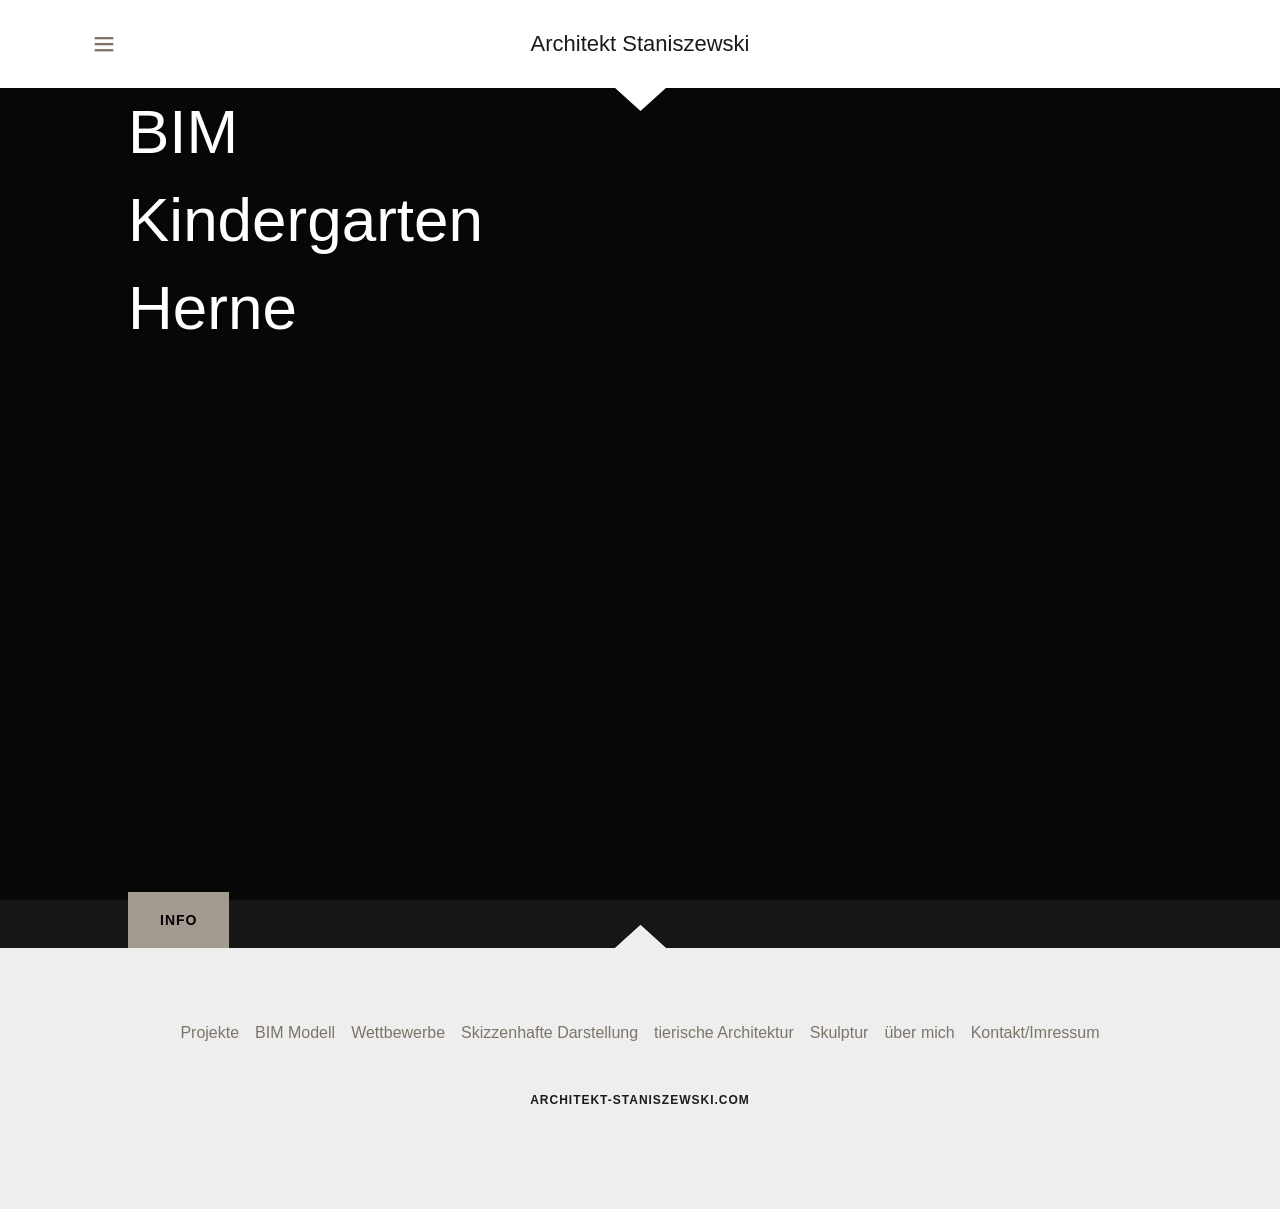
==== commit f2d457ff: "Definitive version: removed all GoDaddy branding, logos, tracking attributes" ====
--- a/index.html
+++ b/index.html
@@ -1,4 +1,4 @@
-<!DOCTYPE html><html lang="es-ES"><head><link rel="icon" href="//img1.wsimg.com/isteam/ip/f9594e06-987f-47bd-8478-081e8363dd41/favicon/66b28537-8ebb-4f25-be2c-9a5415db8429.jpg/:/rs=w:16,h:16,m" sizes="16x16"/><link rel="icon" href="//img1.wsimg.com/isteam/ip/f9594e06-987f-47bd-8478-081e8363dd41/favicon/66b28537-8ebb-4f25-be2c-9a5415db8429.jpg/:/rs=w:24,h:24,m" sizes="24x24"/><link rel="icon" href="//img1.wsimg.com/isteam/ip/f9594e06-987f-47bd-8478-081e8363dd41/favicon/66b28537-8ebb-4f25-be2c-9a5415db8429.jpg/:/rs=w:32,h:32,m" sizes="32x32"/><link rel="icon" href="//img1.wsimg.com/isteam/ip/f9594e06-987f-47bd-8478-081e8363dd41/favicon/66b28537-8ebb-4f25-be2c-9a5415db8429.jpg/:/rs=w:48,h:48,m" sizes="48x48"/><link rel="icon" href="//img1.wsimg.com/isteam/ip/f9594e06-987f-47bd-8478-081e8363dd41/favicon/66b28537-8ebb-4f25-be2c-9a5415db8429.jpg/:/rs=w:64,h:64,m" sizes="64x64"/><meta charSet="utf-8"/><meta http-equiv="X-UA-Compatible" content="IE=edge"/><meta name="viewport" content="width=device-width, initial-scale=1"/><title>Architekt- architekt-staniszewski.com</title><meta name="description" content="Architekt, Bildhauer, Zeichner"/><meta name="author" content="architekt-staniszewski.com"/><meta name="generator" content="Starfield Technologies; Go Daddy Website Builder 8.0.0000"/><link rel="apple-touch-icon" sizes="57x57" href="//img1.wsimg.com/isteam/ip/f9594e06-987f-47bd-8478-081e8363dd41/favicon/66b28537-8ebb-4f25-be2c-9a5415db8429.jpg/:/rs=w:57,h:57,m"/><link rel="apple-touch-icon" sizes="60x60" href="//img1.wsimg.com/isteam/ip/f9594e06-987f-47bd-8478-081e8363dd41/favicon/66b28537-8ebb-4f25-be2c-9a5415db8429.jpg/:/rs=w:60,h:60,m"/><link rel="apple-touch-icon" sizes="72x72" href="//img1.wsimg.com/isteam/ip/f9594e06-987f-47bd-8478-081e8363dd41/favicon/66b28537-8ebb-4f25-be2c-9a5415db8429.jpg/:/rs=w:72,h:72,m"/><link rel="apple-touch-icon" sizes="114x114" href="//img1.wsimg.com/isteam/ip/f9594e06-987f-47bd-8478-081e8363dd41/favicon/66b28537-8ebb-4f25-be2c-9a5415db8429.jpg/:/rs=w:114,h:114,m"/><link rel="apple-touch-icon" sizes="120x120" href="//img1.wsimg.com/isteam/ip/f9594e06-987f-47bd-8478-081e8363dd41/favicon/66b28537-8ebb-4f25-be2c-9a5415db8429.jpg/:/rs=w:120,h:120,m"/><link rel="apple-touch-icon" sizes="144x144" href="//img1.wsimg.com/isteam/ip/f9594e06-987f-47bd-8478-081e8363dd41/favicon/66b28537-8ebb-4f25-be2c-9a5415db8429.jpg/:/rs=w:144,h:144,m"/><link rel="apple-touch-icon" sizes="152x152" href="//img1.wsimg.com/isteam/ip/f9594e06-987f-47bd-8478-081e8363dd41/favicon/66b28537-8ebb-4f25-be2c-9a5415db8429.jpg/:/rs=w:152,h:152,m"/><link rel="apple-touch-icon" sizes="180x180" href="//img1.wsimg.com/isteam/ip/f9594e06-987f-47bd-8478-081e8363dd41/favicon/66b28537-8ebb-4f25-be2c-9a5415db8429.jpg/:/rs=w:180,h:180,m"/><meta property="og:url" content="https://architekt-staniszewski.com/%2B"/>
+<!DOCTYPE html><html lang="es-ES"><head><link rel="icon" href="//img1.wsimg.com/isteam/ip/f9594e06-987f-47bd-8478-081e8363dd41/favicon/66b28537-8ebb-4f25-be2c-9a5415db8429.jpg/:/rs=w:16,h:16,m" sizes="16x16"/><link rel="icon" href="//img1.wsimg.com/isteam/ip/f9594e06-987f-47bd-8478-081e8363dd41/favicon/66b28537-8ebb-4f25-be2c-9a5415db8429.jpg/:/rs=w:24,h:24,m" sizes="24x24"/><link rel="icon" href="//img1.wsimg.com/isteam/ip/f9594e06-987f-47bd-8478-081e8363dd41/favicon/66b28537-8ebb-4f25-be2c-9a5415db8429.jpg/:/rs=w:32,h:32,m" sizes="32x32"/><link rel="icon" href="//img1.wsimg.com/isteam/ip/f9594e06-987f-47bd-8478-081e8363dd41/favicon/66b28537-8ebb-4f25-be2c-9a5415db8429.jpg/:/rs=w:48,h:48,m" sizes="48x48"/><link rel="icon" href="//img1.wsimg.com/isteam/ip/f9594e06-987f-47bd-8478-081e8363dd41/favicon/66b28537-8ebb-4f25-be2c-9a5415db8429.jpg/:/rs=w:64,h:64,m" sizes="64x64"/><meta charSet="utf-8"/><link rel="preconnect" href="https://img1.wsimg.com" crossorigin/><link rel="dns-prefetch" href="https://img1.wsimg.com"/><meta http-equiv="X-UA-Compatible" content="IE=edge"/><meta name="viewport" content="width=device-width, initial-scale=1"/><title>Architekt- architekt-staniszewski.com</title><meta name="description" content="Architekt, Bildhauer, Zeichner"/><meta name="author" content="architekt-staniszewski.com"/><link rel="apple-touch-icon" sizes="57x57" href="//img1.wsimg.com/isteam/ip/f9594e06-987f-47bd-8478-081e8363dd41/favicon/66b28537-8ebb-4f25-be2c-9a5415db8429.jpg/:/rs=w:57,h:57,m"/><link rel="apple-touch-icon" sizes="60x60" href="//img1.wsimg.com/isteam/ip/f9594e06-987f-47bd-8478-081e8363dd41/favicon/66b28537-8ebb-4f25-be2c-9a5415db8429.jpg/:/rs=w:60,h:60,m"/><link rel="apple-touch-icon" sizes="72x72" href="//img1.wsimg.com/isteam/ip/f9594e06-987f-47bd-8478-081e8363dd41/favicon/66b28537-8ebb-4f25-be2c-9a5415db8429.jpg/:/rs=w:72,h:72,m"/><link rel="apple-touch-icon" sizes="114x114" href="//img1.wsimg.com/isteam/ip/f9594e06-987f-47bd-8478-081e8363dd41/favicon/66b28537-8ebb-4f25-be2c-9a5415db8429.jpg/:/rs=w:114,h:114,m"/><link rel="apple-touch-icon" sizes="120x120" href="//img1.wsimg.com/isteam/ip/f9594e06-987f-47bd-8478-081e8363dd41/favicon/66b28537-8ebb-4f25-be2c-9a5415db8429.jpg/:/rs=w:120,h:120,m"/><link rel="apple-touch-icon" sizes="144x144" href="//img1.wsimg.com/isteam/ip/f9594e06-987f-47bd-8478-081e8363dd41/favicon/66b28537-8ebb-4f25-be2c-9a5415db8429.jpg/:/rs=w:144,h:144,m"/><link rel="apple-touch-icon" sizes="152x152" href="//img1.wsimg.com/isteam/ip/f9594e06-987f-47bd-8478-081e8363dd41/favicon/66b28537-8ebb-4f25-be2c-9a5415db8429.jpg/:/rs=w:152,h:152,m"/><link rel="apple-touch-icon" sizes="180x180" href="//img1.wsimg.com/isteam/ip/f9594e06-987f-47bd-8478-081e8363dd41/favicon/66b28537-8ebb-4f25-be2c-9a5415db8429.jpg/:/rs=w:180,h:180,m"/><meta property="og:url" content="https://architekt-staniszewski.com/%2B"/>
 <meta property="og:site_name" content="Architekt Staniszewski"/>
 <meta property="og:title" content="Architekt Staniszewski"/>
 <meta property="og:description" content="Architekt, Bildhauer, Zeichner"/>
@@ -484,14 +484,14 @@
     navigator.serviceWorker.register('/sw.js');
   });
 }</script></head>
-<body class="x  x-fonts-fjalla-one x-fonts-source-sans-pro"><div id="layout-f-9594-e-06-987-f-47-bd-8478-081-e-8363-dd-41" class="layout layout-layout layout-layout-layout-30 locale-es-ES lang-es"><div data-ux="Page" id="page-75199" class="x-el x-el-div x-el c1-1 c1-2 c1-3 c1-4 c1-5 c1-6 c1-7 c1-8 c1-9 c1-a c1-b c1-c c1-d c1-e c1-f c1-g c1-1 c1-2 c1-b c1-c c1-d c1-e c1-f c1-g"><div data-ux="Block" class="x-el x-el-div page-inner c1-1 c1-2 c1-b c1-c c1-d c1-e c1-f c1-g"><div id="db0e4f09-b02e-4046-84e4-15a6e66bf0f6" class="widget widget-header widget-header-header-9"><div data-ux="Header" role="main" data-aid="HEADER_WIDGET" id="n-75200" class="x-el x-el-div x-el x-el c1-1 c1-2 c1-b c1-c c1-d c1-e c1-f c1-g c1-1 c1-2 c1-h c1-b c1-c c1-d c1-e c1-f c1-g c1-1 c1-2 c1-b c1-c c1-d c1-e c1-f c1-g"><div> <div id="freemium-ad-75201"></div><section data-ux="Section" data-aid="HEADER_SECTION" class="x-el x-el-section c1-1 c1-2 c1-i c1-j c1-k c1-l c1-m c1-b c1-c c1-n c1-o c1-d c1-p c1-q c1-e c1-f c1-g"><div data-ux="Block" class="x-el x-el-div c1-1 c1-2 c1-b c1-c c1-d c1-e c1-f c1-g"><div data-ux="Block" class="x-el x-el-div c1-1 c1-2 c1-r c1-4 c1-3 c1-b c1-c c1-d c1-s c1-e c1-f c1-g"><nav data-ux="Container" class="x-el x-el-nav c1-1 c1-2 c1-t c1-u c1-v c1-w c1-x c1-y c1-z c1-b c1-c c1-10 c1-d c1-11 c1-12 c1-13 c1-e c1-14 c1-f c1-15 c1-g"><nav data-ux="Block" class="x-el x-el-nav c1-1 c1-2 c1-16 c1-17 c1-b c1-c c1-d c1-18 c1-e c1-f c1-g"><div data-ux="Block" class="x-el x-el-div c1-1 c1-2 c1-19 c1-1a c1-1b c1-1c c1-1d c1-16 c1-17 c1-b c1-c c1-d c1-e c1-f c1-g"><div data-ux="Block" class="x-el x-el-div c1-1 c1-2 c1-1e c1-b c1-c c1-d c1-e c1-f c1-g"><div data-ux="Element" id="bs-1" class="x-el x-el-div c1-1 c1-2 c1-b c1-c c1-d c1-e c1-f c1-g"><a rel="" role="button" aria-haspopup="menu" data-ux="LinkDropdown" data-toggle-ignore="true" id="75202" aria-expanded="false" toggleId="n-75200-navId-mobile" icon="hamburger" data-edit-interactive="true" data-aid="HAMBURGER_MENU_LINK" aria-label="Hamburger Site Navigation Icon" href="#" data-typography="LinkAlpha" class="x-el x-el-a c1-1 c1-1f c1-1g c1-1h c1-1i c1-19 c1-1j c1-1a c1-1c c1-1k c1-1l c1-1m c1-1n c1-1o c1-b c1-c c1-1p c1-1q c1-1r c1-1s c1-1t c1-d c1-18 c1-e c1-f c1-g" data-tccl="ux2.HEADER.header9.Section.Default.Link.Dropdown.75203.click,click"><svg viewBox="0 0 24 24" fill="currentColor" width="40px" height="40px" data-ux="IconHamburger" class="x-el x-el-svg c1-1 c1-2 c1-1u c1-1v c1-1w c1-1x c1-1y c1-1z c1-20 c1-21 c1-22 c1-b c1-c c1-d c1-e c1-f c1-g"><g><path fill-rule="evenodd" d="M4 8h16V6H4z"></path><path fill-rule="evenodd" d="M4 13.096h16v-2.001H4z"></path><path fill-rule="evenodd" d="M4 18.346h16v-2H4z"></path></g></svg></a></div></div><div data-ux="Block" class="x-el x-el-div c1-1 c1-2 c1-23 c1-b c1-c c1-d c1-e c1-f c1-g"><div data-ux="Block" data-aid="HEADER_LOGO_RENDERED" class="x-el x-el-div c1-1v c1-24 c1-c c1-25 c1-26 c1-27 c1-28 c1-d c1-e c1-f c1-g"><a rel="" role="link" aria-haspopup="false" data-ux="Link" data-page="6a7e2af9-9940-49eb-8582-45463b74665e" title="Architekt Staniszewski" href="index.html" data-typography="LinkAlpha" class="x-el x-el-a c1-1 c1-1f c1-1g c1-1h c1-1i c1-29 c1-1j c1-1k c1-1l c1-1m c1-1n c1-x c1-4 c1-b c1-1u c1-c c1-1p c1-1q c1-1r c1-1s c1-1t c1-d c1-e c1-f c1-g" data-tccl="ux2.HEADER.header9.Logo.Default.Link.Default.75204.click,click"><div data-ux="Block" id="logo-container-75205" class="x-el x-el-div c1-1 c1-2 c1-1v c1-4 c1-r c1-b c1-c c1-d c1-e c1-f c1-g"><h3 role="heading" aria-level="3" data-ux="LogoHeading" id="logo-text-75206" data-aid="HEADER_LOGO_TEXT_RENDERED" headerTreatment="Fill" data-typography="LogoAlpha" class="x-el x-el-h3 c1-1 c1-2 c1-1h c1-1i c1-2a c1-21 c1-22 c1-2b c1-2c c1-x c1-1v c1-2d c1-24 c1-1o c1-2e c1-1p c1-2f c1-2g c1-2h c1-2i c1-2j">Architekt Staniszewski</h3><span role="heading" aria-level="NaN" data-ux="scaler" data-size="xxlarge" data-scaler-id="scaler-logo-container-75205" aria-hidden="true" data-typography="LogoAlpha" class="x-el x-el-span c1-1 c1-2 c1-2k c1-2l c1-2a c1-21 c1-22 c1-2b c1-2c c1-x c1-2m c1-2d c1-2n c1-2o c1-2p c1-2q c1-2r c1-2s c1-24 c1-1o c1-1p c1-2f c1-2t c1-2u c1-2v c1-2w">Architekt Staniszewski</span><span role="heading" aria-level="NaN" data-ux="scaler" data-size="xlarge" data-scaler-id="scaler-logo-container-75205" aria-hidden="true" data-typography="LogoAlpha" class="x-el x-el-span c1-1 c1-2 c1-2k c1-2l c1-2a c1-21 c1-22 c1-2b c1-2c c1-x c1-2m c1-2d c1-2n c1-2o c1-2p c1-2q c1-2r c1-2x c1-24 c1-1o c1-1p c1-2f c1-2y c1-2z c1-30 c1-31">Architekt Staniszewski</span><span role="heading" aria-level="NaN" data-ux="scaler" data-size="large" data-scaler-id="scaler-logo-container-75205" aria-hidden="true" data-typography="LogoAlpha" class="x-el x-el-span c1-1 c1-2 c1-2k c1-2l c1-2a c1-21 c1-22 c1-2b c1-2c c1-x c1-2m c1-2d c1-2n c1-2o c1-2p c1-2q c1-2r c1-2e c1-24 c1-1o c1-1p c1-2f c1-2g c1-2h c1-2i c1-2j">Architekt Staniszewski</span></div></a></div></div><div data-ux="Block" class="x-el x-el-div c1-1 c1-2 c1-1e c1-b c1-c c1-d c1-e c1-f c1-g"></div></div></nav><div data-ux="Block" class="x-el x-el-div c1-1 c1-2 c1-2m c1-1a c1-32 c1-b c1-c c1-d c1-33 c1-e c1-f c1-g"><div data-ux="Block" class="x-el x-el-div c1-1 c1-2 c1-34 c1-19 c1-1a c1-b c1-c c1-d c1-e c1-f c1-g"><div data-ux="Block" class="x-el x-el-div c1-1 c1-2 c1-b c1-c c1-d c1-e c1-f c1-g"><div data-ux="Element" id="bs-2" class="x-el x-el-div c1-1 c1-2 c1-b c1-c c1-d c1-e c1-f c1-g"><a rel="" role="button" aria-haspopup="menu" data-ux="LinkDropdown" data-toggle-ignore="true" id="75207" aria-expanded="false" toggleId="n-75200-navId-mobile" icon="hamburger" data-edit-interactive="true" data-aid="HAMBURGER_MENU_LINK" aria-label="Hamburger Site Navigation Icon" href="#" data-typography="LinkAlpha" class="x-el x-el-a c1-1 c1-1f c1-1g c1-1h c1-1i c1-19 c1-1j c1-1a c1-1c c1-1k c1-1l c1-1m c1-1n c1-1o c1-b c1-c c1-1p c1-1q c1-1r c1-1s c1-1t c1-d c1-33 c1-e c1-f c1-g" data-tccl="ux2.HEADER.header9.Section.Default.Link.Dropdown.75208.click,click"><svg viewBox="0 0 24 24" fill="currentColor" width="40px" height="40px" data-ux="IconHamburger" class="x-el x-el-svg c1-1 c1-2 c1-1u c1-1v c1-1w c1-1x c1-1y c1-1z c1-20 c1-21 c1-22 c1-b c1-c c1-d c1-e c1-f c1-g"><g><path fill-rule="evenodd" d="M4 8h16V6H4z"></path><path fill-rule="evenodd" d="M4 13.096h16v-2.001H4z"></path><path fill-rule="evenodd" d="M4 18.346h16v-2H4z"></path></g></svg></a></div></div></div><div data-ux="Block" class="x-el x-el-div c1-1 c1-2 c1-19 c1-35 c1-1d c1-36 c1-b c1-c c1-d c1-e c1-f c1-g"><div data-ux="Block" data-aid="HEADER_LOGO_RENDERED" class="x-el x-el-div c1-1v c1-24 c1-c c1-25 c1-26 c1-27 c1-28 c1-d c1-e c1-f c1-g"><a rel="" role="link" aria-haspopup="false" data-ux="Link" data-page="6a7e2af9-9940-49eb-8582-45463b74665e" title="Architekt Staniszewski" href="index.html" data-typography="LinkAlpha" class="x-el x-el-a c1-1 c1-1f c1-1g c1-1h c1-1i c1-29 c1-1j c1-1k c1-1l c1-1m c1-1n c1-x c1-4 c1-b c1-1u c1-c c1-1p c1-1q c1-1r c1-1s c1-1t c1-d c1-e c1-f c1-g" data-tccl="ux2.HEADER.header9.Logo.Default.Link.Default.75209.click,click"><div data-ux="Block" id="logo-container-75210" class="x-el x-el-div c1-1 c1-2 c1-1v c1-4 c1-r c1-b c1-c c1-d c1-e c1-f c1-g"><h3 role="heading" aria-level="3" data-ux="LogoHeading" id="logo-text-75211" data-aid="HEADER_LOGO_TEXT_RENDERED" headerTreatment="Fill" data-typography="LogoAlpha" class="x-el x-el-h3 c1-1 c1-2 c1-1h c1-1i c1-2a c1-21 c1-22 c1-2b c1-2c c1-x c1-1v c1-24 c1-1o c1-2e c1-1p c1-2g c1-2h c1-2i c1-2j">Architekt Staniszewski</h3><span role="heading" aria-level="NaN" data-ux="scaler" data-size="xxlarge" data-scaler-id="scaler-logo-container-75210" aria-hidden="true" data-typography="LogoAlpha" class="x-el x-el-span c1-1 c1-2 c1-2k c1-2l c1-2a c1-21 c1-22 c1-2b c1-2c c1-x c1-2m c1-2n c1-2o c1-2p c1-2q c1-2r c1-2s c1-24 c1-1o c1-1p c1-2t c1-2u c1-2v c1-2w">Architekt Staniszewski</span><span role="heading" aria-level="NaN" data-ux="scaler" data-size="xlarge" data-scaler-id="scaler-logo-container-75210" aria-hidden="true" data-typography="LogoAlpha" class="x-el x-el-span c1-1 c1-2 c1-2k c1-2l c1-2a c1-21 c1-22 c1-2b c1-2c c1-x c1-2m c1-2n c1-2o c1-2p c1-2q c1-2r c1-2x c1-24 c1-1o c1-1p c1-2y c1-2z c1-30 c1-31">Architekt Staniszewski</span><span role="heading" aria-level="NaN" data-ux="scaler" data-size="large" data-scaler-id="scaler-logo-container-75210" aria-hidden="true" data-typography="LogoAlpha" class="x-el x-el-span c1-1 c1-2 c1-2k c1-2l c1-2a c1-21 c1-22 c1-2b c1-2c c1-x c1-2m c1-2n c1-2o c1-2p c1-2q c1-2r c1-2e c1-24 c1-1o c1-1p c1-2g c1-2h c1-2i c1-2j">Architekt Staniszewski</span></div></a></div></div><div data-ux="Block" class="x-el x-el-div c1-1 c1-2 c1-34 c1-19 c1-1a c1-37 c1-b c1-c c1-d c1-e c1-f c1-g"></div></div><div role="navigation" data-ux="NavigationDrawer" id="n-75200-navId-mobile" class="x-el x-el-div c1-1 c1-2 c1-38 c1-39 c1-3a c1-4 c1-3b c1-3c c1-3d c1-3e c1-3f c1-3g c1-3h c1-3i c1-3j c1-2n c1-x c1-l c1-19 c1-3k c1-b c1-c c1-d c1-3l c1-e c1-f c1-g"><div data-ux="Block" class="x-el x-el-div c1-1 c1-2 c1-v c1-w c1-b c1-c c1-d c1-e c1-f c1-g"><svg viewBox="0 0 24 24" fill="currentColor" width="40px" height="40px" data-ux="NavigationDrawerCloseIcon" data-edit-interactive="true" data-close="true" class="x-el x-el-svg c1-1 c1-2 c1-3m c1-1v c1-3n c1-1x c1-1y c1-1z c1-20 c1-1j c1-3o c1-3p c1-3q c1-3r c1-3s c1-3t c1-2o c1-2x c1-21 c1-22 c1-b c1-3u c1-2y c1-3v c1-3w c1-3x c1-2z c1-30 c1-31"><path fill-rule="evenodd" d="M17.999 4l-6.293 6.293L5.413 4 4 5.414l6.292 6.293L4 18l1.413 1.414 6.293-6.292 6.293 6.292L19.414 18l-6.294-6.293 6.294-6.293z"></path></svg></div><div data-ux="Container" id="n-75200-navContainerId-mobile" class="x-el x-el-div c1-1 c1-2 c1-t c1-u c1-v c1-w c1-x c1-3c c1-3y c1-4 c1-3z c1-b c1-c c1-10 c1-d c1-11 c1-e c1-14 c1-f c1-15 c1-g"><div data-ux="Block" class="x-el x-el-div c1-1 c1-2 c1-19 c1-1c c1-1a c1-40 c1-3k c1-41 c1-b c1-c c1-42 c1-d c1-e c1-f c1-g"></div><div data-ux="Block" id="n-75200-navLinksContentId-mobile" class="x-el x-el-div c1-1 c1-2 c1-b c1-c c1-d c1-e c1-f c1-g"><ul role="menu" data-ux="NavigationDrawerList" id="n-75200-navListId-mobile" class="x-el x-el-ul c1-1 c1-2 c1-2b c1-2c c1-21 c1-22 c1-43 c1-44 c1-45 c1-46 c1-47 c1-y c1-z c1-48 c1-49 c1-1h c1-1i c1-b c1-c c1-d c1-e c1-f c1-g"><li role="menuitem" data-ux="NavigationDrawerListItem" class="x-el x-el-li c1-1 c1-2 c1-4a c1-2c c1-4b c1-4c c1-4d c1-4e c1-1g c1-b c1-c c1-4f c1-4g c1-d c1-e c1-f c1-g"><a rel="" role="link" aria-haspopup="false" data-ux="NavigationDrawerLinkActive" target="" data-page="6a7e2af9-9940-49eb-8582-45463b74665e" data-edit-interactive="true" data-close="true" href="index.html" data-typography="NavBeta" class="x-el x-el-a c1-4h c1-4i c1-1g c1-1h c1-1i c1-19 c1-1j c1-4j c1-4k c1-4l c1-w c1-1a c1-4m c1-32 c1-b c1-4n c1-4o c1-4p c1-2a c1-4q c1-4r c1-4s c1-4t c1-4u c1-4v c1-4w" data-tccl="ux2.HEADER.header9.NavigationDrawer.Default.Link.Active.75212.click,click"><span>+</span></a></li><li role="menuitem" data-ux="NavigationDrawerListItem" class="x-el x-el-li c1-1 c1-2 c1-4a c1-2c c1-4b c1-4c c1-4d c1-4e c1-1g c1-b c1-c c1-4f c1-4g c1-d c1-e c1-f c1-g"><a rel="" role="link" aria-haspopup="false" data-ux="NavigationDrawerLink" target="" data-page="dc228925-79f2-4fc6-8682-26396b2bf36a" data-edit-interactive="true" data-close="true" href="projekte.html" data-typography="NavBeta" class="x-el x-el-a c1-4h c1-4i c1-1g c1-1h c1-1i c1-19 c1-1j c1-4j c1-4k c1-4l c1-w c1-1a c1-4m c1-32 c1-b c1-4n c1-4o c1-1p c1-2a c1-4q c1-4r c1-4s c1-4t c1-4u c1-4v c1-4w" data-tccl="ux2.HEADER.header9.NavigationDrawer.Default.Link.Default.75213.click,click"><span>Projekte</span></a></li><li role="menuitem" data-ux="NavigationDrawerListItem" class="x-el x-el-li c1-1 c1-2 c1-4a c1-2c c1-4b c1-4c c1-4d c1-4e c1-1g c1-b c1-c c1-4f c1-4g c1-d c1-e c1-f c1-g"><a rel="" role="link" aria-haspopup="false" data-ux="NavigationDrawerLink" target="" data-page="57ecc06f-2c42-4932-b368-db5692a6bedf" data-edit-interactive="true" data-close="true" href="bim-modell.html" data-typography="NavBeta" class="x-el x-el-a c1-4h c1-4i c1-1g c1-1h c1-1i c1-19 c1-1j c1-4j c1-4k c1-4l c1-w c1-1a c1-4m c1-32 c1-b c1-4n c1-4o c1-1p c1-2a c1-4q c1-4r c1-4s c1-4t c1-4u c1-4v c1-4w" data-tccl="ux2.HEADER.header9.NavigationDrawer.Default.Link.Default.75214.click,click"><span>BIM Modell</span></a></li><li role="menuitem" data-ux="NavigationDrawerListItem" class="x-el x-el-li c1-1 c1-2 c1-4a c1-2c c1-4b c1-4c c1-4d c1-4e c1-1g c1-b c1-c c1-4f c1-4g c1-d c1-e c1-f c1-g"><a rel="" role="link" aria-haspopup="false" data-ux="NavigationDrawerLink" target="" data-page="dff42747-ede5-4b6f-b7d0-3c4180f20e3a" data-edit-interactive="true" data-close="true" href="messebau.html" data-typography="NavBeta" class="x-el x-el-a c1-4h c1-4i c1-1g c1-1h c1-1i c1-19 c1-1j c1-4j c1-4k c1-4l c1-w c1-1a c1-4m c1-32 c1-b c1-4n c1-4o c1-1p c1-2a c1-4q c1-4r c1-4s c1-4t c1-4u c1-4v c1-4w" data-tccl="ux2.HEADER.header9.NavigationDrawer.Default.Link.Default.75215.click,click"><span>Messebau</span></a></li><li role="menuitem" data-ux="NavigationDrawerListItem" class="x-el x-el-li c1-1 c1-2 c1-4a c1-2c c1-4b c1-4c c1-4d c1-4e c1-1g c1-b c1-c c1-4f c1-4g c1-d c1-e c1-f c1-g"><a rel="" role="link" aria-haspopup="false" data-ux="NavigationDrawerLink" target="" data-page="56638982-e69b-4322-8577-0a3fc95df267" data-edit-interactive="true" data-close="true" href="wettbewerbe.html" data-typography="NavBeta" class="x-el x-el-a c1-4h c1-4i c1-1g c1-1h c1-1i c1-19 c1-1j c1-4j c1-4k c1-4l c1-w c1-1a c1-4m c1-32 c1-b c1-4n c1-4o c1-1p c1-2a c1-4q c1-4r c1-4s c1-4t c1-4u c1-4v c1-4w" data-tccl="ux2.HEADER.header9.NavigationDrawer.Default.Link.Default.75216.click,click"><span>Wettbewerbe</span></a></li><li role="menuitem" data-ux="NavigationDrawerListItem" class="x-el x-el-li c1-1 c1-2 c1-4a c1-2c c1-4b c1-4c c1-4d c1-4e c1-1g c1-b c1-c c1-4f c1-4g c1-d c1-e c1-f c1-g"><a rel="" role="link" aria-haspopup="false" data-ux="NavigationDrawerLink" target="" data-page="a8886e90-ab60-4a99-98c2-cf820951beb2" data-edit-interactive="true" data-close="true" href="stadtplanung.html" data-typography="NavBeta" class="x-el x-el-a c1-4h c1-4i c1-1g c1-1h c1-1i c1-19 c1-1j c1-4j c1-4k c1-4l c1-w c1-1a c1-4m c1-32 c1-b c1-4n c1-4o c1-1p c1-2a c1-4q c1-4r c1-4s c1-4t c1-4u c1-4v c1-4w" data-tccl="ux2.HEADER.header9.NavigationDrawer.Default.Link.Default.75217.click,click"><span>Stadtplanung</span></a></li><li role="menuitem" data-ux="NavigationDrawerListItem" class="x-el x-el-li c1-1 c1-2 c1-4a c1-2c c1-4b c1-4c c1-4d c1-4e c1-1g c1-b c1-c c1-4f c1-4g c1-d c1-e c1-f c1-g"><a rel="" role="link" aria-haspopup="false" data-ux="NavigationDrawerLink" target="" data-page="cad94e9c-e292-482f-a16a-ba2be4908ce0" data-edit-interactive="true" data-close="true" href="skizzenhafte-darstellung.html" data-typography="NavBeta" class="x-el x-el-a c1-4h c1-4i c1-1g c1-1h c1-1i c1-19 c1-1j c1-4j c1-4k c1-4l c1-w c1-1a c1-4m c1-32 c1-b c1-4n c1-4o c1-1p c1-2a c1-4q c1-4r c1-4s c1-4t c1-4u c1-4v c1-4w" data-tccl="ux2.HEADER.header9.NavigationDrawer.Default.Link.Default.75218.click,click"><span>Skizzenhafte Darstellung</span></a></li><li role="menuitem" data-ux="NavigationDrawerListItem" class="x-el x-el-li c1-1 c1-2 c1-4a c1-2c c1-4b c1-4c c1-4d c1-4e c1-1g c1-b c1-c c1-4f c1-4g c1-d c1-e c1-f c1-g"><a rel="" role="link" aria-haspopup="false" data-ux="NavigationDrawerLink" target="" data-page="d04afe39-1ca7-4e6a-9bf7-a136157db753" data-edit-interactive="true" data-close="true" href="tierische-architektur.html" data-typography="NavBeta" class="x-el x-el-a c1-4h c1-4i c1-1g c1-1h c1-1i c1-19 c1-1j c1-4j c1-4k c1-4l c1-w c1-1a c1-4m c1-32 c1-b c1-4n c1-4o c1-1p c1-2a c1-4q c1-4r c1-4s c1-4t c1-4u c1-4v c1-4w" data-tccl="ux2.HEADER.header9.NavigationDrawer.Default.Link.Default.75219.click,click"><span>tierische Architektur</span></a></li><li role="menuitem" data-ux="NavigationDrawerListItem" class="x-el x-el-li c1-1 c1-2 c1-4a c1-2c c1-4b c1-4c c1-4d c1-4e c1-1g c1-b c1-c c1-4f c1-4g c1-d c1-e c1-f c1-g"><a rel="" role="link" aria-haspopup="false" data-ux="NavigationDrawerLink" target="" data-page="f05f410d-c492-4e58-b275-64d9ca1eb37b" data-edit-interactive="true" data-close="true" href="skulptur.html" data-typography="NavBeta" class="x-el x-el-a c1-4h c1-4i c1-1g c1-1h c1-1i c1-19 c1-1j c1-4j c1-4k c1-4l c1-w c1-1a c1-4m c1-32 c1-b c1-4n c1-4o c1-1p c1-2a c1-4q c1-4r c1-4s c1-4t c1-4u c1-4v c1-4w" data-tccl="ux2.HEADER.header9.NavigationDrawer.Default.Link.Default.75220.click,click"><span>Skulptur</span></a></li><li role="menuitem" data-ux="NavigationDrawerListItem" class="x-el x-el-li c1-1 c1-2 c1-4a c1-2c c1-4b c1-4c c1-4d c1-4e c1-1g c1-b c1-c c1-4f c1-4g c1-d c1-e c1-f c1-g"><a rel="" role="link" aria-haspopup="false" data-ux="NavigationDrawerLink" target="" data-page="28015704-b660-4935-89b2-0d688e97a0ba" data-edit-interactive="true" data-close="true" href="ueber-mich.html" data-typography="NavBeta" class="x-el x-el-a c1-4h c1-4i c1-1g c1-1h c1-1i c1-19 c1-1j c1-4j c1-4k c1-4l c1-w c1-1a c1-4m c1-32 c1-b c1-4n c1-4o c1-1p c1-2a c1-4q c1-4r c1-4s c1-4t c1-4u c1-4v c1-4w" data-tccl="ux2.HEADER.header9.NavigationDrawer.Default.Link.Default.75221.click,click"><span>über mich</span></a></li><li role="menuitem" data-ux="NavigationDrawerListItem" class="x-el x-el-li c1-1 c1-2 c1-4a c1-2c c1-4b c1-4c c1-4d c1-4e c1-1g c1-b c1-c c1-4f c1-4g c1-d c1-e c1-f c1-g"><a rel="" role="link" aria-haspopup="false" data-ux="NavigationDrawerLink" target="" data-page="65180507-b165-40e0-a815-ee8865cc6397" data-edit-interactive="true" data-close="true" href="kontakt-impressum.html" data-typography="NavBeta" class="x-el x-el-a c1-4h c1-4i c1-1g c1-1h c1-1i c1-19 c1-1j c1-4j c1-4k c1-4l c1-w c1-1a c1-4m c1-32 c1-b c1-4n c1-4o c1-1p c1-2a c1-4q c1-4r c1-4s c1-4t c1-4u c1-4v c1-4w" data-tccl="ux2.HEADER.header9.NavigationDrawer.Default.Link.Default.75222.click,click"><span>Kontakt/Imressum</span></a></li></ul><div data-ux="Block" class="x-el x-el-div c1-1 c1-2 c1-b c1-c c1-4b c1-d c1-18 c1-e c1-f c1-g"></div></div></div></div></nav><div data-ux="Block" class="x-el x-el-div c1-1 c1-2 c1-19 c1-35 c1-b c1-c c1-d c1-e c1-f c1-g"><svg data-ux="SVG" class="x-el x-el-svg c1-1 c1-2 c1-2o c1-4x c1-4y c1-4z c1-50 c1-3t c1-51 c1-b c1-c c1-d c1-e c1-f c1-g"><g fill="currentColor" fill-rule="evenodd" width="53" height="24"><path d="M26.5 24L53 0H0z"></path></g></svg></div></div><div data-ux="HeaderMedia" class="x-el x-el-div c1-1 c1-2 c1-r c1-52 c1-b c1-c c1-d c1-e c1-f c1-g"><div role="img" data-aid="BACKGROUND_IMAGE_RENDERED" data-ux="Background" data-ht="Fit" class="x-el x-el-div c1-1 c1-2 c1-19 c1-35 c1-r c1-53 c1-54 c1-55 c1-56 c1-57 c1-b c1-c c1-58 c1-59 c1-5a c1-5b c1-5c c1-5d c1-5e c1-5f c1-5g c1-5h c1-5i c1-5j c1-5k c1-5l c1-5m c1-5n c1-5o c1-5p c1-5q c1-5r c1-5s c1-5t c1-5u c1-1a c1-5v c1-d c1-5w c1-e c1-5x c1-f c1-g"><div data-ux="Container" class="x-el x-el-div c1-1 c1-2 c1-t c1-u c1-48 c1-49 c1-5y c1-5z c1-60 c1-2b c1-4b c1-b c1-c c1-61 c1-10 c1-d c1-11 c1-e c1-14 c1-f c1-15 c1-g"><div data-ux="Block" class="x-el x-el-div c1-1 c1-2 c1-19 c1-32 c1-1a c1-4 c1-b c1-c c1-d c1-e c1-f c1-g"><div data-ux="Hero" class="x-el x-el-div c1-1 c1-2 c1-r c1-19 c1-1c c1-1a c1-47 c1-3b c1-4 c1-62 c1-b c1-c c1-d c1-e c1-f c1-g"><div data-ux="Block" class="x-el x-el-div c1-1 c1-2 c1-63 c1-64 c1-b c1-c c1-d c1-e c1-f c1-g"><div id="tagline-container-75223" defaultFontSize="xxxlarge" class="x-el x-el-div c1-1 c1-2 c1-1h c1-1i c1-4b c1-r c1-x c1-2p c1-65 c1-b c1-c c1-d c1-e c1-f c1-g"><h1 role="heading" aria-level="1" originalText="BIM Kindergarten Herne
-
-
-
-
-
-
-" data-ux="Tagline" maxLines="4" data-aid="HEADER_TAGLINE_RENDERED" id="dynamic-tagline-75224" containerId="tagline-container-75223" data-typography="HeadingAlpha" class="x-el x-el-h1 c1-1 c1-2 c1-1h c1-1i c1-66 c1-21 c1-22 c1-2b c1-2c c1-67 c1-68 c1-69 c1-x c1-1v c1-24 c1-4z c1-1p c1-6a c1-6b c1-6c c1-6d">BIM Kindergarten Herne
+<body class="x  x-fonts-fjalla-one x-fonts-source-sans-pro"><div id="layout-f-9594-e-06-987-f-47-bd-8478-081-e-8363-dd-41" class="layout layout-layout layout-layout-layout-30 locale-es-ES lang-es"><div data-ux="Page" id="page-75199" class="x-el x-el-div x-el c1-1 c1-2 c1-3 c1-4 c1-5 c1-6 c1-7 c1-8 c1-9 c1-a c1-b c1-c c1-d c1-e c1-f c1-g c1-1 c1-2 c1-b c1-c c1-d c1-e c1-f c1-g"><div data-ux="Block" class="x-el x-el-div page-inner c1-1 c1-2 c1-b c1-c c1-d c1-e c1-f c1-g"><div id="db0e4f09-b02e-4046-84e4-15a6e66bf0f6" class="widget widget-header widget-header-header-9"><div data-ux="Header" role="main" id="n-75200" class="x-el x-el-div x-el x-el c1-1 c1-2 c1-b c1-c c1-d c1-e c1-f c1-g c1-1 c1-2 c1-h c1-b c1-c c1-d c1-e c1-f c1-g c1-1 c1-2 c1-b c1-c c1-d c1-e c1-f c1-g"><div> <div id="freemium-ad-75201"></div><section data-ux="Section" class="x-el x-el-section c1-1 c1-2 c1-i c1-j c1-k c1-l c1-m c1-b c1-c c1-n c1-o c1-d c1-p c1-q c1-e c1-f c1-g"><div data-ux="Block" class="x-el x-el-div c1-1 c1-2 c1-b c1-c c1-d c1-e c1-f c1-g"><div data-ux="Block" class="x-el x-el-div c1-1 c1-2 c1-r c1-4 c1-3 c1-b c1-c c1-d c1-s c1-e c1-f c1-g"><nav data-ux="Container" class="x-el x-el-nav c1-1 c1-2 c1-t c1-u c1-v c1-w c1-x c1-y c1-z c1-b c1-c c1-10 c1-d c1-11 c1-12 c1-13 c1-e c1-14 c1-f c1-15 c1-g"><nav data-ux="Block" class="x-el x-el-nav c1-1 c1-2 c1-16 c1-17 c1-b c1-c c1-d c1-18 c1-e c1-f c1-g"><div data-ux="Block" class="x-el x-el-div c1-1 c1-2 c1-19 c1-1a c1-1b c1-1c c1-1d c1-16 c1-17 c1-b c1-c c1-d c1-e c1-f c1-g"><div data-ux="Block" class="x-el x-el-div c1-1 c1-2 c1-1e c1-b c1-c c1-d c1-e c1-f c1-g"><div data-ux="Element" id="bs-1" class="x-el x-el-div c1-1 c1-2 c1-b c1-c c1-d c1-e c1-f c1-g"><a rel="" role="button" aria-haspopup="menu" data-ux="LinkDropdown" data-toggle-ignore="true" id="75202" aria-expanded="false" toggleId="n-75200-navId-mobile" icon="hamburger" data-edit-interactive="true" aria-label="Hamburger Site Navigation Icon" href="#" data-typography="LinkAlpha" class="x-el x-el-a c1-1 c1-1f c1-1g c1-1h c1-1i c1-19 c1-1j c1-1a c1-1c c1-1k c1-1l c1-1m c1-1n c1-1o c1-b c1-c c1-1p c1-1q c1-1r c1-1s c1-1t c1-d c1-18 c1-e c1-f c1-g"><svg viewBox="0 0 24 24" fill="currentColor" width="40px" height="40px" data-ux="IconHamburger" class="x-el x-el-svg c1-1 c1-2 c1-1u c1-1v c1-1w c1-1x c1-1y c1-1z c1-20 c1-21 c1-22 c1-b c1-c c1-d c1-e c1-f c1-g"><g><path fill-rule="evenodd" d="M4 8h16V6H4z"></path><path fill-rule="evenodd" d="M4 13.096h16v-2.001H4z"></path><path fill-rule="evenodd" d="M4 18.346h16v-2H4z"></path></g></svg></a></div></div><div data-ux="Block" class="x-el x-el-div c1-1 c1-2 c1-23 c1-b c1-c c1-d c1-e c1-f c1-g"><div data-ux="Block" class="x-el x-el-div c1-1v c1-24 c1-c c1-25 c1-26 c1-27 c1-28 c1-d c1-e c1-f c1-g"><a rel="" role="link" aria-haspopup="false" data-ux="Link" data-page="6a7e2af9-9940-49eb-8582-45463b74665e" title="Architekt Staniszewski" href="index.html" data-typography="LinkAlpha" class="x-el x-el-a c1-1 c1-1f c1-1g c1-1h c1-1i c1-29 c1-1j c1-1k c1-1l c1-1m c1-1n c1-x c1-4 c1-b c1-1u c1-c c1-1p c1-1q c1-1r c1-1s c1-1t c1-d c1-e c1-f c1-g"><div data-ux="Block" id="logo-container-75205" class="x-el x-el-div c1-1 c1-2 c1-1v c1-4 c1-r c1-b c1-c c1-d c1-e c1-f c1-g"><h3 role="heading" aria-level="3" data-ux="LogoHeading" id="logo-text-75206" headerTreatment="Fill" data-typography="LogoAlpha" class="x-el x-el-h3 c1-1 c1-2 c1-1h c1-1i c1-2a c1-21 c1-22 c1-2b c1-2c c1-x c1-1v c1-2d c1-24 c1-1o c1-2e c1-1p c1-2f c1-2g c1-2h c1-2i c1-2j">Architekt Staniszewski</h3><span role="heading" aria-level="NaN" data-ux="scaler" data-size="xxlarge" data-scaler-id="scaler-logo-container-75205" aria-hidden="true" data-typography="LogoAlpha" class="x-el x-el-span c1-1 c1-2 c1-2k c1-2l c1-2a c1-21 c1-22 c1-2b c1-2c c1-x c1-2m c1-2d c1-2n c1-2o c1-2p c1-2q c1-2r c1-2s c1-24 c1-1o c1-1p c1-2f c1-2t c1-2u c1-2v c1-2w">Architekt Staniszewski</span><span role="heading" aria-level="NaN" data-ux="scaler" data-size="xlarge" data-scaler-id="scaler-logo-container-75205" aria-hidden="true" data-typography="LogoAlpha" class="x-el x-el-span c1-1 c1-2 c1-2k c1-2l c1-2a c1-21 c1-22 c1-2b c1-2c c1-x c1-2m c1-2d c1-2n c1-2o c1-2p c1-2q c1-2r c1-2x c1-24 c1-1o c1-1p c1-2f c1-2y c1-2z c1-30 c1-31">Architekt Staniszewski</span><span role="heading" aria-level="NaN" data-ux="scaler" data-size="large" data-scaler-id="scaler-logo-container-75205" aria-hidden="true" data-typography="LogoAlpha" class="x-el x-el-span c1-1 c1-2 c1-2k c1-2l c1-2a c1-21 c1-22 c1-2b c1-2c c1-x c1-2m c1-2d c1-2n c1-2o c1-2p c1-2q c1-2r c1-2e c1-24 c1-1o c1-1p c1-2f c1-2g c1-2h c1-2i c1-2j">Architekt Staniszewski</span></div></a></div></div><div data-ux="Block" class="x-el x-el-div c1-1 c1-2 c1-1e c1-b c1-c c1-d c1-e c1-f c1-g"></div></div></nav><div data-ux="Block" class="x-el x-el-div c1-1 c1-2 c1-2m c1-1a c1-32 c1-b c1-c c1-d c1-33 c1-e c1-f c1-g"><div data-ux="Block" class="x-el x-el-div c1-1 c1-2 c1-34 c1-19 c1-1a c1-b c1-c c1-d c1-e c1-f c1-g"><div data-ux="Block" class="x-el x-el-div c1-1 c1-2 c1-b c1-c c1-d c1-e c1-f c1-g"><div data-ux="Element" id="bs-2" class="x-el x-el-div c1-1 c1-2 c1-b c1-c c1-d c1-e c1-f c1-g"><a rel="" role="button" aria-haspopup="menu" data-ux="LinkDropdown" data-toggle-ignore="true" id="75207" aria-expanded="false" toggleId="n-75200-navId-mobile" icon="hamburger" data-edit-interactive="true" aria-label="Hamburger Site Navigation Icon" href="#" data-typography="LinkAlpha" class="x-el x-el-a c1-1 c1-1f c1-1g c1-1h c1-1i c1-19 c1-1j c1-1a c1-1c c1-1k c1-1l c1-1m c1-1n c1-1o c1-b c1-c c1-1p c1-1q c1-1r c1-1s c1-1t c1-d c1-33 c1-e c1-f c1-g"><svg viewBox="0 0 24 24" fill="currentColor" width="40px" height="40px" data-ux="IconHamburger" class="x-el x-el-svg c1-1 c1-2 c1-1u c1-1v c1-1w c1-1x c1-1y c1-1z c1-20 c1-21 c1-22 c1-b c1-c c1-d c1-e c1-f c1-g"><g><path fill-rule="evenodd" d="M4 8h16V6H4z"></path><path fill-rule="evenodd" d="M4 13.096h16v-2.001H4z"></path><path fill-rule="evenodd" d="M4 18.346h16v-2H4z"></path></g></svg></a></div></div></div><div data-ux="Block" class="x-el x-el-div c1-1 c1-2 c1-19 c1-35 c1-1d c1-36 c1-b c1-c c1-d c1-e c1-f c1-g"><div data-ux="Block" class="x-el x-el-div c1-1v c1-24 c1-c c1-25 c1-26 c1-27 c1-28 c1-d c1-e c1-f c1-g"><a rel="" role="link" aria-haspopup="false" data-ux="Link" data-page="6a7e2af9-9940-49eb-8582-45463b74665e" title="Architekt Staniszewski" href="index.html" data-typography="LinkAlpha" class="x-el x-el-a c1-1 c1-1f c1-1g c1-1h c1-1i c1-29 c1-1j c1-1k c1-1l c1-1m c1-1n c1-x c1-4 c1-b c1-1u c1-c c1-1p c1-1q c1-1r c1-1s c1-1t c1-d c1-e c1-f c1-g"><div data-ux="Block" id="logo-container-75210" class="x-el x-el-div c1-1 c1-2 c1-1v c1-4 c1-r c1-b c1-c c1-d c1-e c1-f c1-g"><h3 role="heading" aria-level="3" data-ux="LogoHeading" id="logo-text-75211" headerTreatment="Fill" data-typography="LogoAlpha" class="x-el x-el-h3 c1-1 c1-2 c1-1h c1-1i c1-2a c1-21 c1-22 c1-2b c1-2c c1-x c1-1v c1-24 c1-1o c1-2e c1-1p c1-2g c1-2h c1-2i c1-2j">Architekt Staniszewski</h3><span role="heading" aria-level="NaN" data-ux="scaler" data-size="xxlarge" data-scaler-id="scaler-logo-container-75210" aria-hidden="true" data-typography="LogoAlpha" class="x-el x-el-span c1-1 c1-2 c1-2k c1-2l c1-2a c1-21 c1-22 c1-2b c1-2c c1-x c1-2m c1-2n c1-2o c1-2p c1-2q c1-2r c1-2s c1-24 c1-1o c1-1p c1-2t c1-2u c1-2v c1-2w">Architekt Staniszewski</span><span role="heading" aria-level="NaN" data-ux="scaler" data-size="xlarge" data-scaler-id="scaler-logo-container-75210" aria-hidden="true" data-typography="LogoAlpha" class="x-el x-el-span c1-1 c1-2 c1-2k c1-2l c1-2a c1-21 c1-22 c1-2b c1-2c c1-x c1-2m c1-2n c1-2o c1-2p c1-2q c1-2r c1-2x c1-24 c1-1o c1-1p c1-2y c1-2z c1-30 c1-31">Architekt Staniszewski</span><span role="heading" aria-level="NaN" data-ux="scaler" data-size="large" data-scaler-id="scaler-logo-container-75210" aria-hidden="true" data-typography="LogoAlpha" class="x-el x-el-span c1-1 c1-2 c1-2k c1-2l c1-2a c1-21 c1-22 c1-2b c1-2c c1-x c1-2m c1-2n c1-2o c1-2p c1-2q c1-2r c1-2e c1-24 c1-1o c1-1p c1-2g c1-2h c1-2i c1-2j">Architekt Staniszewski</span></div></a></div></div><div data-ux="Block" class="x-el x-el-div c1-1 c1-2 c1-34 c1-19 c1-1a c1-37 c1-b c1-c c1-d c1-e c1-f c1-g"></div></div><div role="navigation" data-ux="NavigationDrawer" id="n-75200-navId-mobile" class="x-el x-el-div c1-1 c1-2 c1-38 c1-39 c1-3a c1-4 c1-3b c1-3c c1-3d c1-3e c1-3f c1-3g c1-3h c1-3i c1-3j c1-2n c1-x c1-l c1-19 c1-3k c1-b c1-c c1-d c1-3l c1-e c1-f c1-g"><div data-ux="Block" class="x-el x-el-div c1-1 c1-2 c1-v c1-w c1-b c1-c c1-d c1-e c1-f c1-g"><svg viewBox="0 0 24 24" fill="currentColor" width="40px" height="40px" data-ux="NavigationDrawerCloseIcon" data-edit-interactive="true" data-close="true" class="x-el x-el-svg c1-1 c1-2 c1-3m c1-1v c1-3n c1-1x c1-1y c1-1z c1-20 c1-1j c1-3o c1-3p c1-3q c1-3r c1-3s c1-3t c1-2o c1-2x c1-21 c1-22 c1-b c1-3u c1-2y c1-3v c1-3w c1-3x c1-2z c1-30 c1-31"><path fill-rule="evenodd" d="M17.999 4l-6.293 6.293L5.413 4 4 5.414l6.292 6.293L4 18l1.413 1.414 6.293-6.292 6.293 6.292L19.414 18l-6.294-6.293 6.294-6.293z"></path></svg></div><div data-ux="Container" id="n-75200-navContainerId-mobile" class="x-el x-el-div c1-1 c1-2 c1-t c1-u c1-v c1-w c1-x c1-3c c1-3y c1-4 c1-3z c1-b c1-c c1-10 c1-d c1-11 c1-e c1-14 c1-f c1-15 c1-g"><div data-ux="Block" class="x-el x-el-div c1-1 c1-2 c1-19 c1-1c c1-1a c1-40 c1-3k c1-41 c1-b c1-c c1-42 c1-d c1-e c1-f c1-g"></div><div data-ux="Block" id="n-75200-navLinksContentId-mobile" class="x-el x-el-div c1-1 c1-2 c1-b c1-c c1-d c1-e c1-f c1-g"><ul role="menu" data-ux="NavigationDrawerList" id="n-75200-navListId-mobile" class="x-el x-el-ul c1-1 c1-2 c1-2b c1-2c c1-21 c1-22 c1-43 c1-44 c1-45 c1-46 c1-47 c1-y c1-z c1-48 c1-49 c1-1h c1-1i c1-b c1-c c1-d c1-e c1-f c1-g"><li role="menuitem" data-ux="NavigationDrawerListItem" class="x-el x-el-li c1-1 c1-2 c1-4a c1-2c c1-4b c1-4c c1-4d c1-4e c1-1g c1-b c1-c c1-4f c1-4g c1-d c1-e c1-f c1-g"><a rel="" role="link" aria-haspopup="false" data-ux="NavigationDrawerLinkActive" target="" data-page="6a7e2af9-9940-49eb-8582-45463b74665e" data-edit-interactive="true" data-close="true" href="index.html" data-typography="NavBeta" class="x-el x-el-a c1-4h c1-4i c1-1g c1-1h c1-1i c1-19 c1-1j c1-4j c1-4k c1-4l c1-w c1-1a c1-4m c1-32 c1-b c1-4n c1-4o c1-4p c1-2a c1-4q c1-4r c1-4s c1-4t c1-4u c1-4v c1-4w"><span>+</span></a></li><li role="menuitem" data-ux="NavigationDrawerListItem" class="x-el x-el-li c1-1 c1-2 c1-4a c1-2c c1-4b c1-4c c1-4d c1-4e c1-1g c1-b c1-c c1-4f c1-4g c1-d c1-e c1-f c1-g"><a rel="" role="link" aria-haspopup="false" data-ux="NavigationDrawerLink" target="" data-page="dc228925-79f2-4fc6-8682-26396b2bf36a" data-edit-interactive="true" data-close="true" href="projekte.html" data-typography="NavBeta" class="x-el x-el-a c1-4h c1-4i c1-1g c1-1h c1-1i c1-19 c1-1j c1-4j c1-4k c1-4l c1-w c1-1a c1-4m c1-32 c1-b c1-4n c1-4o c1-1p c1-2a c1-4q c1-4r c1-4s c1-4t c1-4u c1-4v c1-4w"><span>Projekte</span></a></li><li role="menuitem" data-ux="NavigationDrawerListItem" class="x-el x-el-li c1-1 c1-2 c1-4a c1-2c c1-4b c1-4c c1-4d c1-4e c1-1g c1-b c1-c c1-4f c1-4g c1-d c1-e c1-f c1-g"><a rel="" role="link" aria-haspopup="false" data-ux="NavigationDrawerLink" target="" data-page="57ecc06f-2c42-4932-b368-db5692a6bedf" data-edit-interactive="true" data-close="true" href="bim-modell.html" data-typography="NavBeta" class="x-el x-el-a c1-4h c1-4i c1-1g c1-1h c1-1i c1-19 c1-1j c1-4j c1-4k c1-4l c1-w c1-1a c1-4m c1-32 c1-b c1-4n c1-4o c1-1p c1-2a c1-4q c1-4r c1-4s c1-4t c1-4u c1-4v c1-4w"><span>BIM Modell</span></a></li><li role="menuitem" data-ux="NavigationDrawerListItem" class="x-el x-el-li c1-1 c1-2 c1-4a c1-2c c1-4b c1-4c c1-4d c1-4e c1-1g c1-b c1-c c1-4f c1-4g c1-d c1-e c1-f c1-g"><a rel="" role="link" aria-haspopup="false" data-ux="NavigationDrawerLink" target="" data-page="dff42747-ede5-4b6f-b7d0-3c4180f20e3a" data-edit-interactive="true" data-close="true" href="messebau.html" data-typography="NavBeta" class="x-el x-el-a c1-4h c1-4i c1-1g c1-1h c1-1i c1-19 c1-1j c1-4j c1-4k c1-4l c1-w c1-1a c1-4m c1-32 c1-b c1-4n c1-4o c1-1p c1-2a c1-4q c1-4r c1-4s c1-4t c1-4u c1-4v c1-4w"><span>Messebau</span></a></li><li role="menuitem" data-ux="NavigationDrawerListItem" class="x-el x-el-li c1-1 c1-2 c1-4a c1-2c c1-4b c1-4c c1-4d c1-4e c1-1g c1-b c1-c c1-4f c1-4g c1-d c1-e c1-f c1-g"><a rel="" role="link" aria-haspopup="false" data-ux="NavigationDrawerLink" target="" data-page="56638982-e69b-4322-8577-0a3fc95df267" data-edit-interactive="true" data-close="true" href="wettbewerbe.html" data-typography="NavBeta" class="x-el x-el-a c1-4h c1-4i c1-1g c1-1h c1-1i c1-19 c1-1j c1-4j c1-4k c1-4l c1-w c1-1a c1-4m c1-32 c1-b c1-4n c1-4o c1-1p c1-2a c1-4q c1-4r c1-4s c1-4t c1-4u c1-4v c1-4w"><span>Wettbewerbe</span></a></li><li role="menuitem" data-ux="NavigationDrawerListItem" class="x-el x-el-li c1-1 c1-2 c1-4a c1-2c c1-4b c1-4c c1-4d c1-4e c1-1g c1-b c1-c c1-4f c1-4g c1-d c1-e c1-f c1-g"><a rel="" role="link" aria-haspopup="false" data-ux="NavigationDrawerLink" target="" data-page="a8886e90-ab60-4a99-98c2-cf820951beb2" data-edit-interactive="true" data-close="true" href="stadtplanung.html" data-typography="NavBeta" class="x-el x-el-a c1-4h c1-4i c1-1g c1-1h c1-1i c1-19 c1-1j c1-4j c1-4k c1-4l c1-w c1-1a c1-4m c1-32 c1-b c1-4n c1-4o c1-1p c1-2a c1-4q c1-4r c1-4s c1-4t c1-4u c1-4v c1-4w"><span>Stadtplanung</span></a></li><li role="menuitem" data-ux="NavigationDrawerListItem" class="x-el x-el-li c1-1 c1-2 c1-4a c1-2c c1-4b c1-4c c1-4d c1-4e c1-1g c1-b c1-c c1-4f c1-4g c1-d c1-e c1-f c1-g"><a rel="" role="link" aria-haspopup="false" data-ux="NavigationDrawerLink" target="" data-page="cad94e9c-e292-482f-a16a-ba2be4908ce0" data-edit-interactive="true" data-close="true" href="skizzenhafte-darstellung.html" data-typography="NavBeta" class="x-el x-el-a c1-4h c1-4i c1-1g c1-1h c1-1i c1-19 c1-1j c1-4j c1-4k c1-4l c1-w c1-1a c1-4m c1-32 c1-b c1-4n c1-4o c1-1p c1-2a c1-4q c1-4r c1-4s c1-4t c1-4u c1-4v c1-4w"><span>Skizzenhafte Darstellung</span></a></li><li role="menuitem" data-ux="NavigationDrawerListItem" class="x-el x-el-li c1-1 c1-2 c1-4a c1-2c c1-4b c1-4c c1-4d c1-4e c1-1g c1-b c1-c c1-4f c1-4g c1-d c1-e c1-f c1-g"><a rel="" role="link" aria-haspopup="false" data-ux="NavigationDrawerLink" target="" data-page="d04afe39-1ca7-4e6a-9bf7-a136157db753" data-edit-interactive="true" data-close="true" href="tierische-architektur.html" data-typography="NavBeta" class="x-el x-el-a c1-4h c1-4i c1-1g c1-1h c1-1i c1-19 c1-1j c1-4j c1-4k c1-4l c1-w c1-1a c1-4m c1-32 c1-b c1-4n c1-4o c1-1p c1-2a c1-4q c1-4r c1-4s c1-4t c1-4u c1-4v c1-4w"><span>tierische Architektur</span></a></li><li role="menuitem" data-ux="NavigationDrawerListItem" class="x-el x-el-li c1-1 c1-2 c1-4a c1-2c c1-4b c1-4c c1-4d c1-4e c1-1g c1-b c1-c c1-4f c1-4g c1-d c1-e c1-f c1-g"><a rel="" role="link" aria-haspopup="false" data-ux="NavigationDrawerLink" target="" data-page="f05f410d-c492-4e58-b275-64d9ca1eb37b" data-edit-interactive="true" data-close="true" href="skulptur.html" data-typography="NavBeta" class="x-el x-el-a c1-4h c1-4i c1-1g c1-1h c1-1i c1-19 c1-1j c1-4j c1-4k c1-4l c1-w c1-1a c1-4m c1-32 c1-b c1-4n c1-4o c1-1p c1-2a c1-4q c1-4r c1-4s c1-4t c1-4u c1-4v c1-4w"><span>Skulptur</span></a></li><li role="menuitem" data-ux="NavigationDrawerListItem" class="x-el x-el-li c1-1 c1-2 c1-4a c1-2c c1-4b c1-4c c1-4d c1-4e c1-1g c1-b c1-c c1-4f c1-4g c1-d c1-e c1-f c1-g"><a rel="" role="link" aria-haspopup="false" data-ux="NavigationDrawerLink" target="" data-page="28015704-b660-4935-89b2-0d688e97a0ba" data-edit-interactive="true" data-close="true" href="ueber-mich.html" data-typography="NavBeta" class="x-el x-el-a c1-4h c1-4i c1-1g c1-1h c1-1i c1-19 c1-1j c1-4j c1-4k c1-4l c1-w c1-1a c1-4m c1-32 c1-b c1-4n c1-4o c1-1p c1-2a c1-4q c1-4r c1-4s c1-4t c1-4u c1-4v c1-4w"><span>über mich</span></a></li><li role="menuitem" data-ux="NavigationDrawerListItem" class="x-el x-el-li c1-1 c1-2 c1-4a c1-2c c1-4b c1-4c c1-4d c1-4e c1-1g c1-b c1-c c1-4f c1-4g c1-d c1-e c1-f c1-g"><a rel="" role="link" aria-haspopup="false" data-ux="NavigationDrawerLink" target="" data-page="65180507-b165-40e0-a815-ee8865cc6397" data-edit-interactive="true" data-close="true" href="kontakt-impressum.html" data-typography="NavBeta" class="x-el x-el-a c1-4h c1-4i c1-1g c1-1h c1-1i c1-19 c1-1j c1-4j c1-4k c1-4l c1-w c1-1a c1-4m c1-32 c1-b c1-4n c1-4o c1-1p c1-2a c1-4q c1-4r c1-4s c1-4t c1-4u c1-4v c1-4w"><span>Kontakt/Imressum</span></a></li></ul><div data-ux="Block" class="x-el x-el-div c1-1 c1-2 c1-b c1-c c1-4b c1-d c1-18 c1-e c1-f c1-g"></div></div></div></div></nav><div data-ux="Block" class="x-el x-el-div c1-1 c1-2 c1-19 c1-35 c1-b c1-c c1-d c1-e c1-f c1-g"><svg data-ux="SVG" class="x-el x-el-svg c1-1 c1-2 c1-2o c1-4x c1-4y c1-4z c1-50 c1-3t c1-51 c1-b c1-c c1-d c1-e c1-f c1-g"><g fill="currentColor" fill-rule="evenodd" width="53" height="24"><path d="M26.5 24L53 0H0z"></path></g></svg></div></div><div data-ux="HeaderMedia" class="x-el x-el-div c1-1 c1-2 c1-r c1-52 c1-b c1-c c1-d c1-e c1-f c1-g"><div role="img" data-ux="Background" data-ht="Fit" class="x-el x-el-div c1-1 c1-2 c1-19 c1-35 c1-r c1-53 c1-54 c1-55 c1-56 c1-57 c1-b c1-c c1-58 c1-59 c1-5a c1-5b c1-5c c1-5d c1-5e c1-5f c1-5g c1-5h c1-5i c1-5j c1-5k c1-5l c1-5m c1-5n c1-5o c1-5p c1-5q c1-5r c1-5s c1-5t c1-5u c1-1a c1-5v c1-d c1-5w c1-e c1-5x c1-f c1-g"><div data-ux="Container" class="x-el x-el-div c1-1 c1-2 c1-t c1-u c1-48 c1-49 c1-5y c1-5z c1-60 c1-2b c1-4b c1-b c1-c c1-61 c1-10 c1-d c1-11 c1-e c1-14 c1-f c1-15 c1-g"><div data-ux="Block" class="x-el x-el-div c1-1 c1-2 c1-19 c1-32 c1-1a c1-4 c1-b c1-c c1-d c1-e c1-f c1-g"><div data-ux="Hero" class="x-el x-el-div c1-1 c1-2 c1-r c1-19 c1-1c c1-1a c1-47 c1-3b c1-4 c1-62 c1-b c1-c c1-d c1-e c1-f c1-g"><div data-ux="Block" class="x-el x-el-div c1-1 c1-2 c1-63 c1-64 c1-b c1-c c1-d c1-e c1-f c1-g"><div id="tagline-container-75223" defaultFontSize="xxxlarge" class="x-el x-el-div c1-1 c1-2 c1-1h c1-1i c1-4b c1-r c1-x c1-2p c1-65 c1-b c1-c c1-d c1-e c1-f c1-g"><h1 role="heading" aria-level="1" originalText="BIM Kindergarten Herne
+
+
+
+
+
+
+" data-ux="Tagline" maxLines="4" id="dynamic-tagline-75224" containerId="tagline-container-75223" data-typography="HeadingAlpha" class="x-el x-el-h1 c1-1 c1-2 c1-1h c1-1i c1-66 c1-21 c1-22 c1-2b c1-2c c1-67 c1-68 c1-69 c1-x c1-1v c1-24 c1-4z c1-1p c1-6a c1-6b c1-6c c1-6d">BIM Kindergarten Herne
 
 
 
@@ -519,14 +519,14 @@
 
 
 
-</span></div><div data-ux="Block" class="x-el x-el-div c1-1 c1-2 c1-4 c1-19 c1-6e c1-6f c1-6g c1-6h c1-b c1-c c1-6i c1-d c1-e c1-f c1-g"><div style="max-width:100%"><a data-ux-btn="primary" customBorderWidth="small" data-ux="ButtonPrimary" data-aid="HEADER_CTA_BTN" href="bim-modell.html" target="" data-tccl="ux2.header.cta_button.click,click" data-page="57ecc06f-2c42-4932-b368-db5692a6bedf" data-typography="ButtonAlpha" class="x-el x-el-a c1-4h c1-4i c1-1j c1-6j c1-6k c1-1a c1-35 c1-1d c1-1g c1-1i c1-1h c1-r c1-x c1-4 c1-6l c1-6m c1-16 c1-17 c1-6n c1-6o c1-6p c1-6q c1-b c1-4p c1-57 c1-4o c1-6r c1-6s c1-4s c1-4u c1-4v c1-4w">Info</a></div></div></div></div></div></div><div data-ux="Container" class="x-el x-el-div c1-1 c1-2 c1-t c1-u c1-v c1-w c1-x c1-2m c1-b c1-c c1-26 c1-6t c1-6i c1-6u c1-6v c1-25 c1-6w c1-6x c1-10 c1-d c1-11 c1-e c1-14 c1-f c1-15 c1-g"><div data-ux="Block" class="x-el x-el-div c1-1 c1-2 c1-19 c1-35 c1-b c1-c c1-d c1-e c1-f c1-g"><div data-ux="Hero" class="x-el x-el-div c1-1 c1-2 c1-19 c1-35 c1-3k c1-1d c1-6y c1-6z c1-2b c1-b c1-c c1-d c1-e c1-f c1-g"><div data-ux="Container" class="x-el x-el-div c1-1 c1-2 c1-21 c1-22 c1-48 c1-49 c1-x c1-70 c1-y c1-z c1-2b c1-2c c1-71 c1-b c1-c c1-10 c1-d c1-11 c1-e c1-14 c1-f c1-15 c1-g"><div id="tagline-container-75225" defaultFontSize="xxxlarge" class="x-el x-el-div c1-1 c1-2 c1-1h c1-1i c1-4b c1-r c1-x c1-2p c1-65 c1-b c1-c c1-d c1-e c1-f c1-g"><h1 role="heading" aria-level="1" originalText="BIM Kindergarten Herne
-
-
-
-
-
-
-" data-ux="Tagline" maxLines="4" data-aid="HEADER_TAGLINE_RENDERED" id="dynamic-tagline-75226" containerId="tagline-container-75225" data-typography="HeadingAlpha" class="x-el x-el-h1 c1-1 c1-2 c1-1h c1-1i c1-66 c1-21 c1-22 c1-2b c1-2c c1-67 c1-68 c1-x c1-1v c1-24 c1-4z c1-1p c1-6a c1-6b c1-6c c1-6d">BIM Kindergarten Herne
+</span></div><div data-ux="Block" class="x-el x-el-div c1-1 c1-2 c1-4 c1-19 c1-6e c1-6f c1-6g c1-6h c1-b c1-c c1-6i c1-d c1-e c1-f c1-g"><div style="max-width:100%"><a data-ux-btn="primary" customBorderWidth="small" data-ux="ButtonPrimary" href="bim-modell.html" target="" data-page="57ecc06f-2c42-4932-b368-db5692a6bedf" data-typography="ButtonAlpha" class="x-el x-el-a c1-4h c1-4i c1-1j c1-6j c1-6k c1-1a c1-35 c1-1d c1-1g c1-1i c1-1h c1-r c1-x c1-4 c1-6l c1-6m c1-16 c1-17 c1-6n c1-6o c1-6p c1-6q c1-b c1-4p c1-57 c1-4o c1-6r c1-6s c1-4s c1-4u c1-4v c1-4w">Info</a></div></div></div></div></div></div><div data-ux="Container" class="x-el x-el-div c1-1 c1-2 c1-t c1-u c1-v c1-w c1-x c1-2m c1-b c1-c c1-26 c1-6t c1-6i c1-6u c1-6v c1-25 c1-6w c1-6x c1-10 c1-d c1-11 c1-e c1-14 c1-f c1-15 c1-g"><div data-ux="Block" class="x-el x-el-div c1-1 c1-2 c1-19 c1-35 c1-b c1-c c1-d c1-e c1-f c1-g"><div data-ux="Hero" class="x-el x-el-div c1-1 c1-2 c1-19 c1-35 c1-3k c1-1d c1-6y c1-6z c1-2b c1-b c1-c c1-d c1-e c1-f c1-g"><div data-ux="Container" class="x-el x-el-div c1-1 c1-2 c1-21 c1-22 c1-48 c1-49 c1-x c1-70 c1-y c1-z c1-2b c1-2c c1-71 c1-b c1-c c1-10 c1-d c1-11 c1-e c1-14 c1-f c1-15 c1-g"><div id="tagline-container-75225" defaultFontSize="xxxlarge" class="x-el x-el-div c1-1 c1-2 c1-1h c1-1i c1-4b c1-r c1-x c1-2p c1-65 c1-b c1-c c1-d c1-e c1-f c1-g"><h1 role="heading" aria-level="1" originalText="BIM Kindergarten Herne
+
+
+
+
+
+
+" data-ux="Tagline" maxLines="4" id="dynamic-tagline-75226" containerId="tagline-container-75225" data-typography="HeadingAlpha" class="x-el x-el-h1 c1-1 c1-2 c1-1h c1-1i c1-66 c1-21 c1-22 c1-2b c1-2c c1-67 c1-68 c1-x c1-1v c1-24 c1-4z c1-1p c1-6a c1-6b c1-6c c1-6d">BIM Kindergarten Herne
 
 
 
@@ -554,7 +554,7 @@
 
 
 
-</span></div></div><div data-ux="Block" class="x-el x-el-div c1-1 c1-2 c1-4 c1-19 c1-6e c1-6f c1-6g c1-35 c1-b c1-c c1-6i c1-d c1-e c1-f c1-g"><div style="max-width:100%"><a data-ux-btn="primary" customBorderWidth="small" data-ux="ButtonPrimary" data-aid="HEADER_CTA_BTN" href="bim-modell.html" target="" data-tccl="ux2.header.cta_button.click,click" data-page="57ecc06f-2c42-4932-b368-db5692a6bedf" data-typography="ButtonAlpha" class="x-el x-el-a c1-4h c1-4i c1-1j c1-6j c1-6k c1-1a c1-35 c1-1d c1-1g c1-1i c1-1h c1-r c1-x c1-4 c1-6l c1-6m c1-16 c1-17 c1-6n c1-6o c1-6p c1-6q c1-b c1-4p c1-57 c1-4o c1-6r c1-6s c1-4s c1-4u c1-4v c1-4w">Info</a></div></div></div></div></div></div></div></div></section>  </div></div></div><div id="2b415f85-b99c-4fdc-a405-1e85be50b0ba" class="widget widget-footer widget-footer-footer-4"><div data-ux="Widget" role="contentinfo" id="2b415f85-b99c-4fdc-a405-1e85be50b0ba" class="x-el x-el-div x-el c1-1 c1-2 c1-3 c1-b c1-c c1-d c1-e c1-f c1-g c1-1 c1-2 c1-b c1-c c1-d c1-e c1-f c1-g"><div> <div data-ux="Block" class="x-el x-el-div c1-1 c1-2 c1-b c1-c c1-d c1-e c1-f c1-g"><div data-ux="Block" class="x-el x-el-div c1-1 c1-2 c1-19 c1-35 c1-72 c1-b c1-c c1-d c1-e c1-f c1-g"><svg data-ux="SVG" class="x-el x-el-svg c1-1 c1-2 c1-2o c1-4x c1-4y c1-73 c1-3t c1-74 c1-75 c1-b c1-c c1-d c1-e c1-f c1-g"><g fill="currentColor" fill-rule="evenodd" width="53" height="24"><path d="M26.5 24L53 0H0z"></path></g></svg></div><section data-ux="Section" class="x-el x-el-section c1-1 c1-2 c1-76 c1-j c1-k c1-77 c1-78 c1-79 c1-b c1-c c1-n c1-o c1-d c1-7a c1-7b c1-e c1-f c1-g"><div data-ux="Container" class="x-el x-el-div c1-1 c1-2 c1-t c1-u c1-v c1-w c1-x c1-b c1-c c1-10 c1-d c1-11 c1-e c1-14 c1-f c1-15 c1-g"><div data-ux="Layout" class="x-el x-el-div c1-1 c1-2 c1-1d c1-b c1-c c1-d c1-e c1-f c1-g"><div data-ux="Container" class="x-el x-el-div c1-1 c1-2 c1-t c1-u c1-v c1-w c1-x c1-7c c1-b c1-c c1-7d c1-10 c1-d c1-11 c1-e c1-14 c1-f c1-15 c1-g"><div data-ux="Container" class="x-el x-el-div c1-1 c1-2 c1-t c1-u c1-v c1-w c1-x c1-1d c1-7e c1-7f c1-b c1-c c1-10 c1-d c1-11 c1-e c1-14 c1-f c1-15 c1-g"><ul data-ux="NavFooter" class="x-el x-el-ul c1-1 c1-2 c1-7g c1-y c1-49 c1-z c1-48 c1-2b c1-22 c1-2c c1-21 c1-71 c1-b c1-c c1-26 c1-6i c1-d c1-e c1-f c1-g"><li style="display:inline-block"><a rel="" role="link" aria-haspopup="false" data-ux="NavFooterLink" data-page="dc228925-79f2-4fc6-8682-26396b2bf36a" target="" data-aid="FOOTER_PAGE_LINK_0_RENDERED" data-edit-interactive="true" href="projekte.html" data-typography="LinkAlpha" class="x-el x-el-a c1-1 c1-1f c1-1g c1-1h c1-1i c1-1v c1-1j c1-16 c1-17 c1-7h c1-7i c1-b c1-1u c1-c c1-1p c1-1q c1-1r c1-1s c1-1t c1-7j c1-7k c1-d c1-e c1-f c1-g" data-tccl="ux2.FOOTER.footer4.Nav.Footer.Link.Default.75227.click,click">Projekte</a></li><li style="display:inline-block"><a rel="" role="link" aria-haspopup="false" data-ux="NavFooterLink" data-page="57ecc06f-2c42-4932-b368-db5692a6bedf" target="" data-aid="FOOTER_PAGE_LINK_1_RENDERED" data-edit-interactive="true" href="bim-modell.html" data-typography="LinkAlpha" class="x-el x-el-a c1-1 c1-1f c1-1g c1-1h c1-1i c1-1v c1-1j c1-16 c1-17 c1-7h c1-7i c1-b c1-1u c1-c c1-1p c1-1q c1-1r c1-1s c1-1t c1-7j c1-7k c1-d c1-e c1-f c1-g" data-tccl="ux2.FOOTER.footer4.Nav.Footer.Link.Default.75228.click,click">BIM Modell</a></li><li style="display:inline-block"><a rel="" role="link" aria-haspopup="false" data-ux="NavFooterLink" data-page="56638982-e69b-4322-8577-0a3fc95df267" target="" data-aid="FOOTER_PAGE_LINK_2_RENDERED" data-edit-interactive="true" href="wettbewerbe.html" data-typography="LinkAlpha" class="x-el x-el-a c1-1 c1-1f c1-1g c1-1h c1-1i c1-1v c1-1j c1-16 c1-17 c1-7h c1-7i c1-b c1-1u c1-c c1-1p c1-1q c1-1r c1-1s c1-1t c1-7j c1-7k c1-d c1-e c1-f c1-g" data-tccl="ux2.FOOTER.footer4.Nav.Footer.Link.Default.75229.click,click">Wettbewerbe</a></li><li style="display:inline-block"><a rel="" role="link" aria-haspopup="false" data-ux="NavFooterLink" data-page="cad94e9c-e292-482f-a16a-ba2be4908ce0" target="" data-aid="FOOTER_PAGE_LINK_3_RENDERED" data-edit-interactive="true" href="skizzenhafte-darstellung.html" data-typography="LinkAlpha" class="x-el x-el-a c1-1 c1-1f c1-1g c1-1h c1-1i c1-1v c1-1j c1-16 c1-17 c1-7h c1-7i c1-b c1-1u c1-c c1-1p c1-1q c1-1r c1-1s c1-1t c1-7j c1-7k c1-d c1-e c1-f c1-g" data-tccl="ux2.FOOTER.footer4.Nav.Footer.Link.Default.75230.click,click">Skizzenhafte Darstellung</a></li><li style="display:inline-block"><a rel="" role="link" aria-haspopup="false" data-ux="NavFooterLink" data-page="d04afe39-1ca7-4e6a-9bf7-a136157db753" target="" data-aid="FOOTER_PAGE_LINK_4_RENDERED" data-edit-interactive="true" href="tierische-architektur.html" data-typography="LinkAlpha" class="x-el x-el-a c1-1 c1-1f c1-1g c1-1h c1-1i c1-1v c1-1j c1-16 c1-17 c1-7h c1-7i c1-b c1-1u c1-c c1-1p c1-1q c1-1r c1-1s c1-1t c1-7j c1-7k c1-d c1-e c1-f c1-g" data-tccl="ux2.FOOTER.footer4.Nav.Footer.Link.Default.75231.click,click">tierische Architektur</a></li><li style="display:inline-block"><a rel="" role="link" aria-haspopup="false" data-ux="NavFooterLink" data-page="f05f410d-c492-4e58-b275-64d9ca1eb37b" target="" data-aid="FOOTER_PAGE_LINK_5_RENDERED" data-edit-interactive="true" href="skulptur.html" data-typography="LinkAlpha" class="x-el x-el-a c1-1 c1-1f c1-1g c1-1h c1-1i c1-1v c1-1j c1-16 c1-17 c1-7h c1-7i c1-b c1-1u c1-c c1-1p c1-1q c1-1r c1-1s c1-1t c1-7j c1-7k c1-d c1-e c1-f c1-g" data-tccl="ux2.FOOTER.footer4.Nav.Footer.Link.Default.75232.click,click">Skulptur</a></li><li style="display:inline-block"><a rel="" role="link" aria-haspopup="false" data-ux="NavFooterLink" data-page="28015704-b660-4935-89b2-0d688e97a0ba" target="" data-aid="FOOTER_PAGE_LINK_6_RENDERED" data-edit-interactive="true" href="ueber-mich.html" data-typography="LinkAlpha" class="x-el x-el-a c1-1 c1-1f c1-1g c1-1h c1-1i c1-1v c1-1j c1-16 c1-17 c1-7h c1-7i c1-b c1-1u c1-c c1-1p c1-1q c1-1r c1-1s c1-1t c1-7j c1-7k c1-d c1-e c1-f c1-g" data-tccl="ux2.FOOTER.footer4.Nav.Footer.Link.Default.75233.click,click">über mich</a></li><li style="display:inline-block"><a rel="" role="link" aria-haspopup="false" data-ux="NavFooterLink" data-page="65180507-b165-40e0-a815-ee8865cc6397" target="" data-aid="FOOTER_PAGE_LINK_7_RENDERED" data-edit-interactive="true" href="kontakt-impressum.html" data-typography="LinkAlpha" class="x-el x-el-a c1-1 c1-1f c1-1g c1-1h c1-1i c1-1v c1-1j c1-16 c1-17 c1-7h c1-7i c1-b c1-1u c1-c c1-1p c1-1q c1-1r c1-1s c1-1t c1-7j c1-7k c1-d c1-e c1-f c1-g" data-tccl="ux2.FOOTER.footer4.Nav.Footer.Link.Default.75234.click,click">Kontakt/Imressum</a></li></ul></div><p data-ux="FooterText" data-aid="FOOTER_BUSINESS_NAME_RENDERED" data-typography="DetailsGamma" class="x-el x-el-p c1-7l c1-4i c1-1h c1-1i c1-7m c1-2b c1-7n c1-7o c1-4p c1-b c1-1o c1-7p c1-7q c1-7r c1-7s c1-7t">architekt-staniszewski.com</p></div><div data-ux="Grid" class="x-el x-el-div c1-1 c1-2 c1-19 c1-7u c1-7v c1-6e c1-2b c1-22 c1-2c c1-21 c1-1a c1-1d c1-b c1-c c1-d c1-e c1-f c1-g"><div data-ux="GridCell" class="x-el x-el-div c1-1 c1-2 c1-7u c1-52 c1-7w c1-7x c1-x c1-y c1-49 c1-z c1-48 c1-b c1-c c1-d c1-7y c1-7z c1-e c1-f c1-g"><div data-ux="Block" class="x-el x-el-div c1-1 c1-2 c1-80 c1-b c1-c c1-d c1-81 c1-82 c1-e c1-f c1-g"><p data-ux="FooterDetails" data-aid="FOOTER_POWERED_BY_AIRO_RENDERED" data-typography="DetailsGamma" class="x-el x-el-p c1-7l c1-4i c1-1h c1-1i c1-7m c1-80 c1-83 c1-7o c1-b c1-84 c1-7p c1-1p c1-7q c1-81 c1-82 c1-7r c1-7s c1-7t"><span>Con tecnología de </span></p><a rel="nofollow noopener" role="link" aria-haspopup="true" data-ux="Link" target="_blank" data-aid="FOOTER_POWERED_BY_AIRO_RENDERED_LINK" href="https://www.godaddy.com/websites/website-builder?isc=pwugc&amp;utm_source=wsb&amp;utm_medium=applications&amp;utm_campaign=es-es_corp_applications_base" data-typography="LinkAlpha" class="x-el x-el-a c1-1 c1-1f c1-1g c1-1h c1-1i c1-29 c1-1j c1-b c1-1u c1-c c1-1p c1-1q c1-1r c1-1s c1-1t c1-d c1-e c1-f c1-g" data-tccl="ux2.FOOTER.footer4.Layout.Default.Link.Default.75235.click,click"><svg viewBox="0 0 131 20" fill="currentColor" width="131" height="20" data-ux="IconAiro" class="x-el x-el-svg c1-1 c1-2 c1-1o c1-1v c1-3n c1-21 c1-22 c1-b c1-c c1-d c1-e c1-f c1-g"><g><path d="M19.3748 0.914408C17.0406 -0.544155 13.967 -0.197654 11.2308 1.52588C8.49389 -0.197654 5.42186 -0.544155 3.08767 0.914408C-0.599906 3.21843 -1.04832 9.15459 2.08731 14.1719C4.39948 17.8717 8.01369 20.0388 11.2308 19.9988C14.448 20.0388 18.063 17.8717 20.3744 14.1719C23.51 9.15459 23.0624 3.21925 19.3748 0.914408ZM3.7823 13.1129C3.12273 12.057 2.636 10.9425 2.33516 9.79949C2.05225 8.72249 1.94626 7.67157 2.02208 6.6761C2.16231 4.82212 2.91646 3.37823 4.14674 2.60941C5.37702 1.84058 7.00598 1.79574 8.73359 2.48222C8.99367 2.58576 9.2513 2.70561 9.50567 2.8385C8.58521 3.67255 7.73893 4.67536 7.01984 5.82656C5.1145 8.87576 4.53482 12.2633 5.19929 14.9693C4.67831 14.4075 4.20381 13.7863 3.78312 13.112L3.7823 13.1129ZM20.1265 9.79949C19.8257 10.9425 19.3389 12.057 18.6794 13.1129C18.2579 13.7871 17.7842 14.4075 17.2632 14.9693C17.8576 12.5462 17.4556 9.57855 15.9971 6.79513C15.8943 6.59946 15.6579 6.53424 15.4704 6.65164L10.9292 9.48886C10.7555 9.5973 10.7025 9.8264 10.811 10.0001L11.4771 11.0656C11.5855 11.2393 11.8146 11.2923 11.9882 11.1839L14.9315 9.34456C15.0301 9.62747 15.1182 9.912 15.194 10.1982C15.4769 11.2752 15.5829 12.3261 15.5071 13.3216C15.3668 15.1755 14.6127 16.6194 13.3824 17.3883C12.7677 17.7723 12.0543 17.9753 11.2781 17.9973C11.261 17.9973 11.2439 17.9973 11.2276 17.9973C11.2129 17.9973 11.1982 17.9973 11.1844 17.9973C10.4082 17.9753 9.69401 17.7723 9.07928 17.3883C7.849 16.6194 7.09403 15.1747 6.95462 13.3216C6.87961 12.3261 6.98478 11.2752 7.26769 10.1982C7.56853 9.05513 8.05526 7.94062 8.71484 6.88481C9.37441 5.82901 10.1628 4.90283 11.0588 4.13156C11.9026 3.40513 12.8011 2.84992 13.7289 2.48059C15.4565 1.79411 17.0855 1.83895 18.3158 2.60778C19.546 3.3766 20.301 4.8213 20.4404 6.67447C20.5154 7.66994 20.4102 8.72086 20.1273 9.79786L20.1265 9.79949Z" fill="black"></path><path d="M43.5589 7.57455C45.9624 7.57455 47.8922 9.43832 47.8922 11.81C47.8922 14.1817 45.9624 15.9957 43.5589 15.9957C41.1554 15.9957 39.2419 14.1646 39.2419 11.81C39.2419 9.45544 41.1717 7.57455 43.5589 7.57455ZM43.5589 13.7838C44.6759 13.7838 45.5132 12.8935 45.5132 11.7929C45.5132 10.6922 44.6759 9.78645 43.5589 9.78645C42.442 9.78645 41.621 10.6931 41.621 11.7929C41.621 12.8927 42.4583 13.7838 43.5589 13.7838ZM59.2338 10.027C59.2338 13.4284 56.7912 15.7666 53.2756 15.7666H48.8828C48.67 15.7666 48.5232 15.6028 48.5232 15.3908V4.68025C48.5232 4.48377 48.67 4.32071 48.8828 4.32071H53.2756C56.7912 4.32071 59.2338 6.60924 59.2338 10.027ZM56.6664 10.0278C56.6664 8.03275 55.3253 6.57745 53.38 6.57745H50.9765V13.5107H53.38C55.3261 13.5107 56.6664 11.9902 56.6664 10.0278ZM63.6951 7.57537C64.7582 7.57537 65.6086 8.03356 65.9844 8.65482V8.16401C65.9844 7.96752 66.1646 7.80447 66.3277 7.80447H67.9794C68.1759 7.80447 68.3227 7.96834 68.3227 8.16401V15.4242C68.3227 15.6207 68.1759 15.7675 67.9794 15.7675H66.3277C66.1475 15.7675 65.9844 15.6207 65.9844 15.4242V14.9171C65.6086 15.5384 64.7419 15.9965 63.6788 15.9965C61.6185 15.9965 59.705 14.3448 59.705 11.7774C59.705 9.21003 61.6348 7.57537 63.6951 7.57537ZM64.137 13.801C65.2319 13.801 66.0521 12.9604 66.0521 11.7945C66.0521 10.6286 65.2311 9.78808 64.137 9.78808C63.0428 9.78808 62.2218 10.6286 62.2218 11.7945C62.2218 12.9604 63.0428 13.801 64.137 13.801ZM72.9177 7.57537C73.9971 7.57537 74.8638 8.03356 75.2396 8.62221V4.66313C75.2396 4.46665 75.4035 4.31989 75.5992 4.31989H77.251C77.4475 4.31989 77.5942 4.46665 77.5942 4.66313V15.4234C77.5942 15.6199 77.4475 15.7666 77.251 15.7666H75.5992C75.4198 15.7666 75.256 15.6199 75.256 15.4234V14.9163C74.8141 15.5375 74.0135 15.9957 72.9503 15.9957C70.8901 15.9957 68.9766 14.3439 68.9766 11.7766C68.9766 9.20922 70.8737 7.57374 72.9177 7.57374M73.4085 13.8205C74.4977 13.8205 75.3155 12.9718 75.3155 11.7929C75.3155 10.614 74.4986 9.76525 73.4085 9.76525C72.3185 9.76525 71.5015 10.614 71.5015 11.7929C71.5015 12.9718 72.3185 13.8205 73.4085 13.8205ZM82.1884 7.57374C83.2679 7.57374 84.1345 8.03193 84.5104 8.62057V4.66313C84.5104 4.46665 84.6742 4.31989 84.8699 4.31989H86.5217C86.7182 4.31989 86.8649 4.46665 86.8649 4.66313V15.4234C86.8649 15.6199 86.7174 15.7666 86.5217 15.7666H84.8699C84.6897 15.7666 84.5267 15.6199 84.5267 15.4234V14.9163C84.0848 15.5375 83.2842 15.9957 82.221 15.9957C80.1608 15.9957 78.2473 14.3439 78.2473 11.7766C78.2473 9.20922 80.1445 7.57374 82.1884 7.57374ZM82.6792 13.8205C83.7685 13.8205 84.5862 12.9718 84.5862 11.7929C84.5862 10.614 83.7693 9.76525 82.6792 9.76525C81.5892 9.76525 80.7722 10.614 80.7722 11.7929C80.7722 12.9718 81.5892 13.8205 82.6792 13.8205ZM95.2511 7.80283H93.6034C93.3416 7.80283 93.2112 7.98301 93.1623 8.17869L91.6409 13.8662L90.012 8.17869C89.9182 7.8754 89.7698 7.80283 89.5579 7.80283H87.8205C87.412 7.80283 87.3362 8.08085 87.4185 8.35887L89.6231 15.4226C89.6883 15.6191 89.8196 15.7658 90.065 15.7658H91.0629L90.8509 16.467C90.6422 17.0727 90.2533 17.2358 89.7454 17.2358C89.31 17.2358 89.0247 17.0638 88.7165 16.8648C88.5983 16.7882 88.5061 16.7523 88.3912 16.7523C88.2428 16.7523 88.1409 16.8192 88.0031 17.023L87.5139 17.756C87.4185 17.9076 87.3672 17.9916 87.3672 18.1538C87.3672 18.4139 87.6272 18.577 87.9387 18.7547C88.4752 19.0612 89.1584 19.2145 89.9093 19.2145C91.5611 19.2145 92.6234 18.3152 93.0979 16.811L95.5625 8.35887C95.6767 8.03193 95.578 7.80283 95.2511 7.80283ZM36.5099 14.2045C35.644 15.2978 34.1398 15.9859 32.4375 15.9859C29.2415 15.9859 26.7426 13.5816 26.7426 10.1582C26.7426 6.7348 29.4396 4.14787 32.8468 4.14787C35.3619 4.14787 37.3733 5.22976 38.2652 7.40497C38.2929 7.4759 38.3068 7.53297 38.3068 7.58597C38.3068 7.68951 38.2391 7.76696 38.0222 7.84278L36.43 8.45589C36.3077 8.49747 36.2033 8.49502 36.1283 8.45996C36.0468 8.42246 35.9971 8.34745 35.9384 8.24228C35.3717 7.15631 34.351 6.41765 32.7864 6.41765C30.7563 6.41765 29.3027 8.0034 29.3027 10.0588C29.3027 12.1141 30.5419 13.6893 32.8435 13.6893C34.055 13.6893 35.022 13.1161 35.472 12.4908H34.0346C33.8235 12.4908 33.6612 12.3285 33.6612 12.1174V10.8904C33.6612 10.6792 33.8235 10.517 34.0346 10.517H38.2465C38.4576 10.517 38.6199 10.6629 38.6199 10.8741V15.3892C38.6199 15.6003 38.4576 15.7626 38.2465 15.7626H36.8833C36.6721 15.7626 36.5099 15.6003 36.5099 15.3892V14.2045Z" fill="black"></path><path d="M129.305 7.81017C129.3 7.80528 129.294 7.80283 129.286 7.80283H129.084C129.074 7.80283 129.066 7.80446 129.061 7.80854C129.054 7.81262 129.049 7.81914 129.046 7.82648L128.858 8.25125L128.671 7.82648C128.668 7.81833 128.663 7.81262 128.656 7.80854C128.65 7.80446 128.642 7.80283 128.633 7.80283H128.426C128.419 7.80283 128.412 7.80528 128.407 7.81017C128.402 7.81506 128.399 7.82159 128.399 7.82892V8.62547C128.399 8.63362 128.402 8.63933 128.407 8.64503C128.412 8.64993 128.417 8.65237 128.425 8.65237H128.546C128.553 8.65237 128.559 8.64993 128.564 8.64503C128.569 8.64014 128.571 8.63362 128.571 8.62628V8.02459L128.768 8.46159C128.772 8.47138 128.778 8.4779 128.783 8.48198C128.788 8.48605 128.796 8.48768 128.807 8.48768H128.904C128.915 8.48768 128.924 8.48605 128.929 8.48198C128.935 8.4779 128.94 8.47138 128.944 8.46159L129.14 8.02459V8.62628C129.14 8.63443 129.143 8.64014 129.148 8.64585C129.153 8.65074 129.159 8.65319 129.167 8.65319H129.287C129.295 8.65319 129.301 8.65074 129.305 8.64585C129.31 8.64096 129.312 8.63443 129.312 8.62628V7.82974C129.312 7.8224 129.31 7.81506 129.305 7.81017ZM128.214 7.81017C128.209 7.80528 128.203 7.80283 128.195 7.80283H127.524C127.516 7.80283 127.509 7.80528 127.504 7.81017C127.499 7.81588 127.497 7.8224 127.497 7.83055V7.93573C127.497 7.94388 127.499 7.9504 127.504 7.9553C127.509 7.96019 127.516 7.96263 127.524 7.96263H127.769V8.62384C127.769 8.63199 127.772 8.6377 127.776 8.6434C127.782 8.6483 127.788 8.65156 127.795 8.65156H127.922C127.929 8.65156 127.935 8.64911 127.941 8.6434C127.947 8.6377 127.949 8.63199 127.949 8.62384V7.96263H128.195C128.203 7.96263 128.209 7.96019 128.214 7.9553C128.219 7.9504 128.222 7.94388 128.222 7.93573V7.83055C128.222 7.8224 128.219 7.81588 128.214 7.81017ZM113.465 4.81315C113.002 4.56856 112.622 4.18863 112.377 3.72554C112.349 3.67337 112.309 3.63097 112.261 3.60162C112.212 3.57227 112.156 3.55596 112.098 3.55596C111.98 3.55596 111.872 3.622 111.818 3.72554C111.573 4.18863 111.193 4.56856 110.729 4.81315C110.626 4.86777 110.56 4.97539 110.56 5.09279C110.56 5.2102 110.626 5.31782 110.729 5.37244C111.193 5.61703 111.573 5.99696 111.818 6.46004C111.846 6.51222 111.886 6.55462 111.934 6.58397C111.983 6.61332 112.039 6.62962 112.098 6.62962C112.215 6.62962 112.323 6.56359 112.377 6.46004C112.622 5.99696 113.002 5.61703 113.465 5.37244C113.569 5.31782 113.634 5.2102 113.634 5.09279C113.634 4.97539 113.568 4.86777 113.465 4.81315ZM127.11 9.69677C126.772 9.07062 126.297 8.57084 125.684 8.19825C125.07 7.82729 124.354 7.64141 123.537 7.64141C122.72 7.64141 122.003 7.82729 121.389 8.19825C120.776 8.57084 120.301 9.07062 119.963 9.69677C119.626 10.3237 119.457 11.02 119.457 11.7847C119.457 12.5495 119.626 13.2449 119.963 13.8719C120.301 14.4989 120.776 14.9978 121.389 15.3696C122.003 15.7414 122.719 15.9272 123.537 15.9272C124.355 15.9272 125.07 15.7414 125.684 15.3696C126.298 14.9978 126.772 14.4989 127.11 13.8719C127.447 13.2449 127.616 12.5495 127.616 11.7847C127.616 11.02 127.447 10.3237 127.11 9.69677ZM125.34 12.9897C125.205 13.3591 124.99 13.655 124.695 13.8776C124.399 14.0994 124.013 14.2102 123.537 14.2102C123.061 14.2102 122.674 14.0994 122.378 13.8776C122.083 13.655 121.868 13.3591 121.733 12.9897C121.599 12.6204 121.532 12.2185 121.532 11.7847C121.532 11.351 121.599 10.9499 121.733 10.5789C121.868 10.2096 122.083 9.91363 122.378 9.69187C122.674 9.4693 123.06 9.35923 123.537 9.35923C124.014 9.35923 124.399 9.4693 124.695 9.69187C124.99 9.91363 125.205 10.2096 125.34 10.5789C125.474 10.9499 125.541 11.3518 125.541 11.7847C125.541 12.2177 125.474 12.6196 125.34 12.9897ZM119.036 7.67728C118.891 7.65364 118.707 7.64304 118.493 7.64304C117.99 7.64304 117.54 7.8012 117.141 8.12406C116.797 8.39963 116.525 8.77793 116.323 9.25406V7.80283H114.397V15.765H116.308V12.481C116.308 11.9201 116.4 11.4203 116.582 10.9833C116.765 10.5463 117.024 10.1998 117.36 9.94869C117.694 9.69513 118.088 9.56795 118.541 9.56795C118.752 9.56795 118.922 9.58099 119.054 9.61279C119.186 9.64214 119.3 9.67638 119.39 9.71307V7.75473C119.301 7.72538 119.181 7.70255 119.036 7.67565V7.67728ZM111.082 7.80365L107.533 10.181L105.089 4.04188H103.572L99.0838 15.3321C98.7544 16.1629 99.3659 17.0646 100.259 17.0646C100.385 17.0646 100.509 17.0458 100.628 17.01C100.747 16.9741 100.86 16.9203 100.965 16.8502L106.532 13.1153L107.494 15.7658H109.758L108.245 11.9657L111.082 10.0628V15.7658H113.057V7.80365H111.082ZM101.737 14.0659L104.31 6.99732L105.87 11.2956L101.737 14.0659Z" fill="black"></path></g></svg></a></div></div></div></div></div></section></div>  </div></div></div></div></div></div>
+</span></div></div><div data-ux="Block" class="x-el x-el-div c1-1 c1-2 c1-4 c1-19 c1-6e c1-6f c1-6g c1-35 c1-b c1-c c1-6i c1-d c1-e c1-f c1-g"><div style="max-width:100%"><a data-ux-btn="primary" customBorderWidth="small" data-ux="ButtonPrimary" href="bim-modell.html" target="" data-page="57ecc06f-2c42-4932-b368-db5692a6bedf" data-typography="ButtonAlpha" class="x-el x-el-a c1-4h c1-4i c1-1j c1-6j c1-6k c1-1a c1-35 c1-1d c1-1g c1-1i c1-1h c1-r c1-x c1-4 c1-6l c1-6m c1-16 c1-17 c1-6n c1-6o c1-6p c1-6q c1-b c1-4p c1-57 c1-4o c1-6r c1-6s c1-4s c1-4u c1-4v c1-4w">Info</a></div></div></div></div></div></div></div></div></section>  </div></div></div><div id="2b415f85-b99c-4fdc-a405-1e85be50b0ba" class="widget widget-footer widget-footer-footer-4"><div data-ux="Widget" role="contentinfo" id="2b415f85-b99c-4fdc-a405-1e85be50b0ba" class="x-el x-el-div x-el c1-1 c1-2 c1-3 c1-b c1-c c1-d c1-e c1-f c1-g c1-1 c1-2 c1-b c1-c c1-d c1-e c1-f c1-g"><div> <div data-ux="Block" class="x-el x-el-div c1-1 c1-2 c1-b c1-c c1-d c1-e c1-f c1-g"><div data-ux="Block" class="x-el x-el-div c1-1 c1-2 c1-19 c1-35 c1-72 c1-b c1-c c1-d c1-e c1-f c1-g"><svg data-ux="SVG" class="x-el x-el-svg c1-1 c1-2 c1-2o c1-4x c1-4y c1-73 c1-3t c1-74 c1-75 c1-b c1-c c1-d c1-e c1-f c1-g"><g fill="currentColor" fill-rule="evenodd" width="53" height="24"><path d="M26.5 24L53 0H0z"></path></g></svg></div><section data-ux="Section" class="x-el x-el-section c1-1 c1-2 c1-76 c1-j c1-k c1-77 c1-78 c1-79 c1-b c1-c c1-n c1-o c1-d c1-7a c1-7b c1-e c1-f c1-g"><div data-ux="Container" class="x-el x-el-div c1-1 c1-2 c1-t c1-u c1-v c1-w c1-x c1-b c1-c c1-10 c1-d c1-11 c1-e c1-14 c1-f c1-15 c1-g"><div data-ux="Layout" class="x-el x-el-div c1-1 c1-2 c1-1d c1-b c1-c c1-d c1-e c1-f c1-g"><div data-ux="Container" class="x-el x-el-div c1-1 c1-2 c1-t c1-u c1-v c1-w c1-x c1-7c c1-b c1-c c1-7d c1-10 c1-d c1-11 c1-e c1-14 c1-f c1-15 c1-g"><div data-ux="Container" class="x-el x-el-div c1-1 c1-2 c1-t c1-u c1-v c1-w c1-x c1-1d c1-7e c1-7f c1-b c1-c c1-10 c1-d c1-11 c1-e c1-14 c1-f c1-15 c1-g"><ul data-ux="NavFooter" class="x-el x-el-ul c1-1 c1-2 c1-7g c1-y c1-49 c1-z c1-48 c1-2b c1-22 c1-2c c1-21 c1-71 c1-b c1-c c1-26 c1-6i c1-d c1-e c1-f c1-g"><li style="display:inline-block"><a rel="" role="link" aria-haspopup="false" data-ux="NavFooterLink" data-page="dc228925-79f2-4fc6-8682-26396b2bf36a" target="" data-edit-interactive="true" href="projekte.html" data-typography="LinkAlpha" class="x-el x-el-a c1-1 c1-1f c1-1g c1-1h c1-1i c1-1v c1-1j c1-16 c1-17 c1-7h c1-7i c1-b c1-1u c1-c c1-1p c1-1q c1-1r c1-1s c1-1t c1-7j c1-7k c1-d c1-e c1-f c1-g">Projekte</a></li><li style="display:inline-block"><a rel="" role="link" aria-haspopup="false" data-ux="NavFooterLink" data-page="57ecc06f-2c42-4932-b368-db5692a6bedf" target="" data-edit-interactive="true" href="bim-modell.html" data-typography="LinkAlpha" class="x-el x-el-a c1-1 c1-1f c1-1g c1-1h c1-1i c1-1v c1-1j c1-16 c1-17 c1-7h c1-7i c1-b c1-1u c1-c c1-1p c1-1q c1-1r c1-1s c1-1t c1-7j c1-7k c1-d c1-e c1-f c1-g">BIM Modell</a></li><li style="display:inline-block"><a rel="" role="link" aria-haspopup="false" data-ux="NavFooterLink" data-page="56638982-e69b-4322-8577-0a3fc95df267" target="" data-edit-interactive="true" href="wettbewerbe.html" data-typography="LinkAlpha" class="x-el x-el-a c1-1 c1-1f c1-1g c1-1h c1-1i c1-1v c1-1j c1-16 c1-17 c1-7h c1-7i c1-b c1-1u c1-c c1-1p c1-1q c1-1r c1-1s c1-1t c1-7j c1-7k c1-d c1-e c1-f c1-g">Wettbewerbe</a></li><li style="display:inline-block"><a rel="" role="link" aria-haspopup="false" data-ux="NavFooterLink" data-page="cad94e9c-e292-482f-a16a-ba2be4908ce0" target="" data-edit-interactive="true" href="skizzenhafte-darstellung.html" data-typography="LinkAlpha" class="x-el x-el-a c1-1 c1-1f c1-1g c1-1h c1-1i c1-1v c1-1j c1-16 c1-17 c1-7h c1-7i c1-b c1-1u c1-c c1-1p c1-1q c1-1r c1-1s c1-1t c1-7j c1-7k c1-d c1-e c1-f c1-g">Skizzenhafte Darstellung</a></li><li style="display:inline-block"><a rel="" role="link" aria-haspopup="false" data-ux="NavFooterLink" data-page="d04afe39-1ca7-4e6a-9bf7-a136157db753" target="" data-edit-interactive="true" href="tierische-architektur.html" data-typography="LinkAlpha" class="x-el x-el-a c1-1 c1-1f c1-1g c1-1h c1-1i c1-1v c1-1j c1-16 c1-17 c1-7h c1-7i c1-b c1-1u c1-c c1-1p c1-1q c1-1r c1-1s c1-1t c1-7j c1-7k c1-d c1-e c1-f c1-g">tierische Architektur</a></li><li style="display:inline-block"><a rel="" role="link" aria-haspopup="false" data-ux="NavFooterLink" data-page="f05f410d-c492-4e58-b275-64d9ca1eb37b" target="" data-edit-interactive="true" href="skulptur.html" data-typography="LinkAlpha" class="x-el x-el-a c1-1 c1-1f c1-1g c1-1h c1-1i c1-1v c1-1j c1-16 c1-17 c1-7h c1-7i c1-b c1-1u c1-c c1-1p c1-1q c1-1r c1-1s c1-1t c1-7j c1-7k c1-d c1-e c1-f c1-g">Skulptur</a></li><li style="display:inline-block"><a rel="" role="link" aria-haspopup="false" data-ux="NavFooterLink" data-page="28015704-b660-4935-89b2-0d688e97a0ba" target="" data-edit-interactive="true" href="ueber-mich.html" data-typography="LinkAlpha" class="x-el x-el-a c1-1 c1-1f c1-1g c1-1h c1-1i c1-1v c1-1j c1-16 c1-17 c1-7h c1-7i c1-b c1-1u c1-c c1-1p c1-1q c1-1r c1-1s c1-1t c1-7j c1-7k c1-d c1-e c1-f c1-g">über mich</a></li><li style="display:inline-block"><a rel="" role="link" aria-haspopup="false" data-ux="NavFooterLink" data-page="65180507-b165-40e0-a815-ee8865cc6397" target="" data-edit-interactive="true" href="kontakt-impressum.html" data-typography="LinkAlpha" class="x-el x-el-a c1-1 c1-1f c1-1g c1-1h c1-1i c1-1v c1-1j c1-16 c1-17 c1-7h c1-7i c1-b c1-1u c1-c c1-1p c1-1q c1-1r c1-1s c1-1t c1-7j c1-7k c1-d c1-e c1-f c1-g">Kontakt/Imressum</a></li></ul></div><p data-ux="FooterText" data-typography="DetailsGamma" class="x-el x-el-p c1-7l c1-4i c1-1h c1-1i c1-7m c1-2b c1-7n c1-7o c1-4p c1-b c1-1o c1-7p c1-7q c1-7r c1-7s c1-7t">architekt-staniszewski.com</p></div><div data-ux="Grid" class="x-el x-el-div c1-1 c1-2 c1-19 c1-7u c1-7v c1-6e c1-2b c1-22 c1-2c c1-21 c1-1a c1-1d c1-b c1-c c1-d c1-e c1-f c1-g"><div data-ux="GridCell" class="x-el x-el-div c1-1 c1-2 c1-7u c1-52 c1-7w c1-7x c1-x c1-y c1-49 c1-z c1-48 c1-b c1-c c1-d c1-7y c1-7z c1-e c1-f c1-g"></div></div></div></div></section></div>  </div></div></div></div></div></div>
 <script src="//img1.wsimg.com/blobby/go/f9594e06-987f-47bd-8478-081e8363dd41/gpub/a61ebedeffee6b50/script.js" crossorigin></script>
 <script src="//img1.wsimg.com/ceph-p3-01/website-builder-data-prod/static/widgets/UX.4.51.17.js" crossorigin></script>
 <script src="//img1.wsimg.com/blobby/go/f9594e06-987f-47bd-8478-081e8363dd41/gpub/74a18ce75060c62e/script.js" crossorigin></script>
